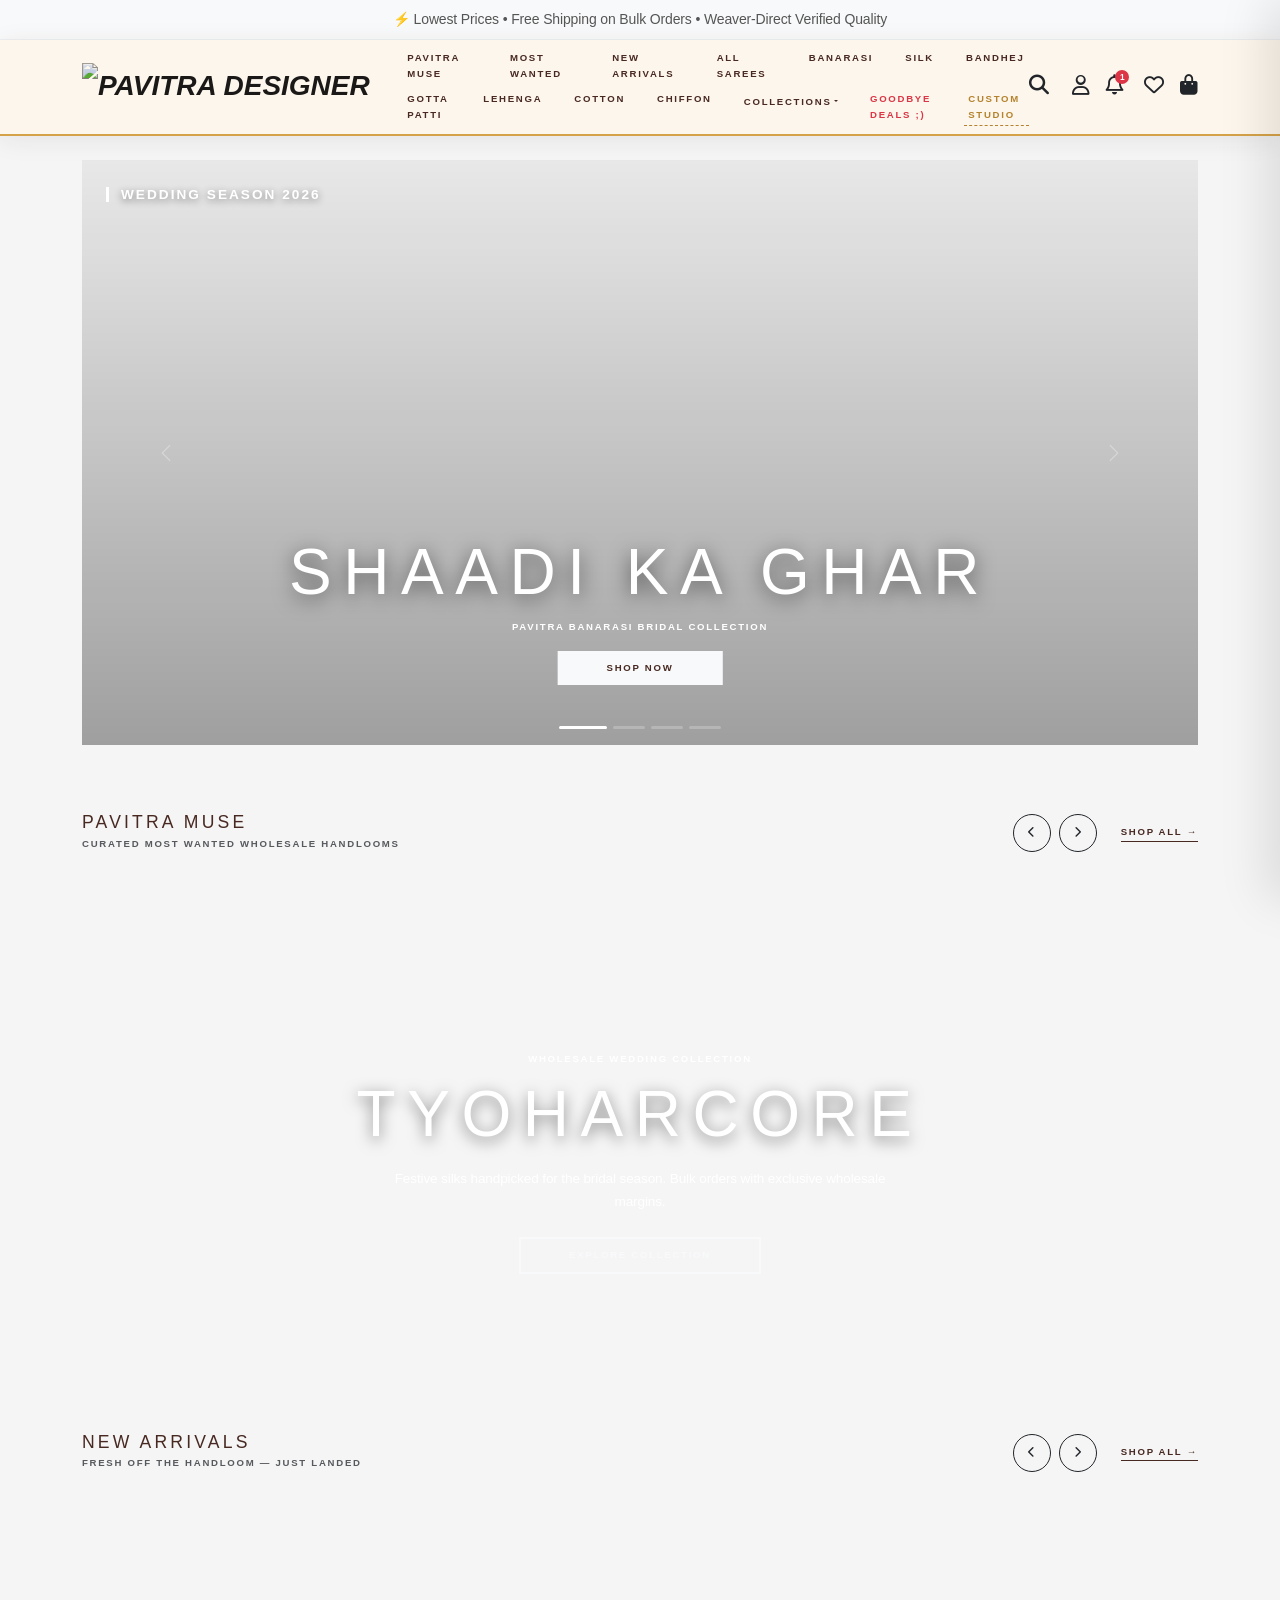
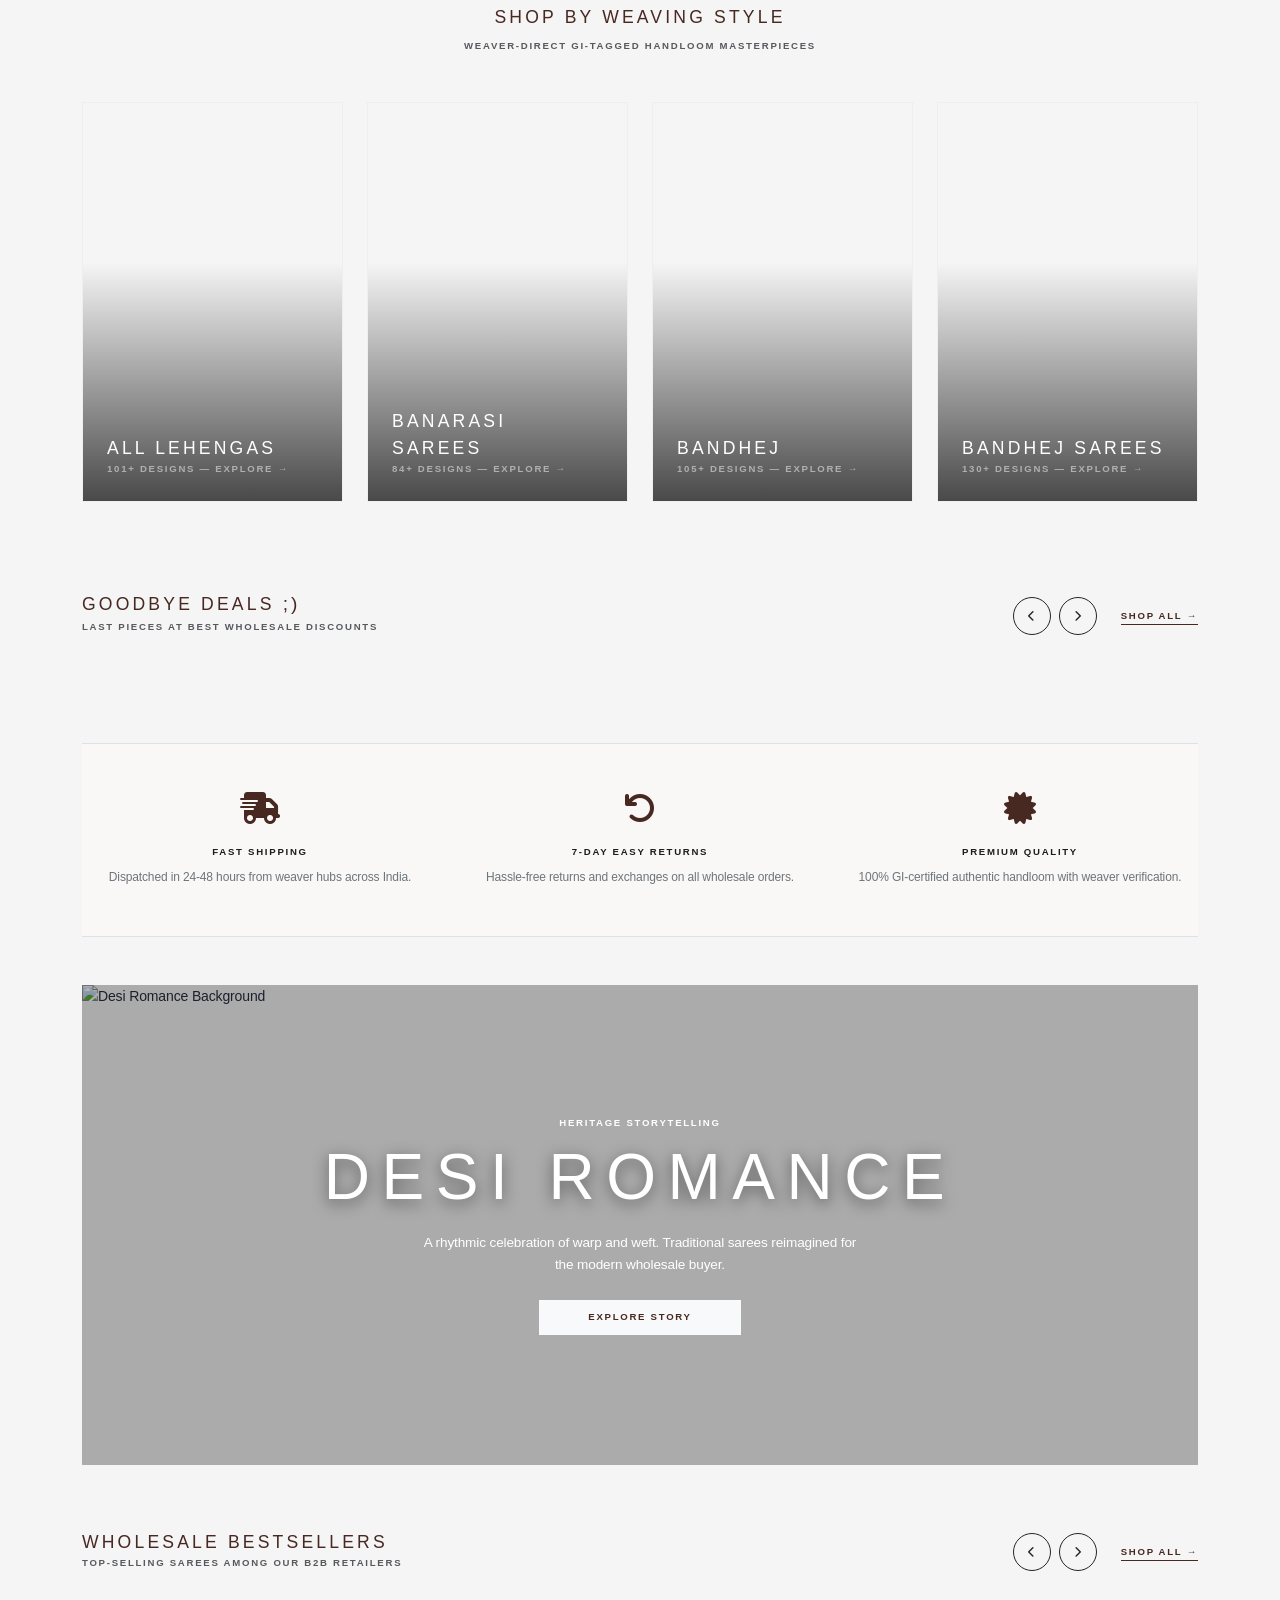
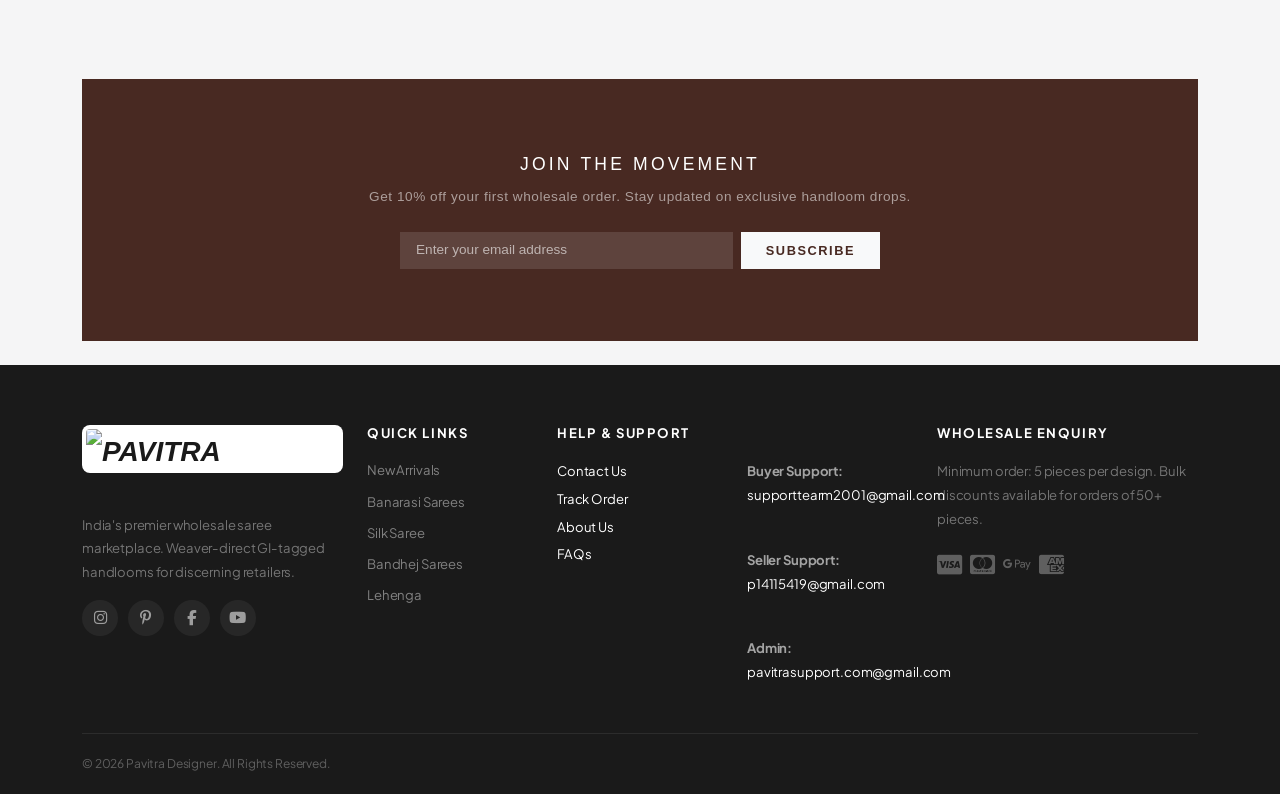
==== public/index.html @ 2178ed01 "Sync restored Railway storefront into public web root and APK" ====
﻿<!DOCTYPE html>
<html lang="en">
<head>
    <meta charset="UTF-8">
    <meta name="viewport" content="width=device-width, initial-scale=1.0">
    <meta name="csrf-token" content="e0e5282aa101f6cb3e08f47d769bd9d4eef743bc9e0d7e85fac5c0ce6544f88b">
    <meta name="description" content="Enterprise-grade B2B wholesale marketplace for sellers, retailers, and delivery partners.">
    <meta name="robots" content="index,follow">
    <meta name="theme-color" content="#6B1D1D">
    <link rel="canonical" href="http://pavitra-b2b-app-production.up.railway.app/">
    <meta property="og:title" content="Pavitra Designer Wholesale - Pavitra Style Shop">
    <meta property="og:description" content="Enterprise-grade B2B wholesale marketplace for sellers, retailers, and delivery partners.">
    <meta property="og:type" content="website">
    <meta property="og:site_name" content="Pavitra Designer">
    <meta property="og:url" content="http://pavitra-b2b-app-production.up.railway.app/">
    <title>Pavitra Designer Wholesale - Pavitra Style Shop</title>
    <link href="https://cdn.jsdelivr.net/npm/bootstrap@5.3.3/dist/css/bootstrap.min.css" rel="stylesheet">
    <link rel="stylesheet" href="https://cdnjs.cloudflare.com/ajax/libs/font-awesome/6.5.1/css/all.min.css">
    <link rel="preconnect" href="https://fonts.googleapis.com">
    <link rel="preconnect" href="https://fonts.gstatic.com" crossorigin>
    <link href="https://fonts.googleapis.com/css2?family=Inter:wght@300;400;500;600;700&family=Outfit:wght@400;500;600;700;800&family=Plus+Jakarta+Sans:wght@400;500;600;700;800&display=swap" rel="stylesheet">
    <link rel="stylesheet" href="assets/css/pavitra.css?v=1784531520">
    <link rel="stylesheet" href="assets/css/typography.css?v=1784531520">
    <script src="https://code.jquery.com/jquery-3.7.1.min.js"></script>
    <script src="https://checkout.razorpay.com/v1/checkout.js"></script>
    <script>
        window.__CSRF_TOKEN__ = "e0e5282aa101f6cb3e08f47d769bd9d4eef743bc9e0d7e85fac5c0ce6544f88b";
        $.ajaxSetup({
            headers: { 'X-CSRF-Token': window.__CSRF_TOKEN__ }
        });
    </script>
    <script>
        if (navigator.userAgent.indexOf('PavitraB2B-Android-APK') > -1) {
            document.documentElement.classList.add('android-apk');
        }
    </script>
    <script src="https://cdn.jsdelivr.net/npm/jsqr@1.4.0/dist/jsQR.min.js"></script>
</head>
<body>
    <div class="py-2 hide-on-mobile text-center" style="background-color: #F8F9FA; border-bottom: 1px solid #ECEFF1; color: #555;">
        ⚡ Lowest Prices • Free Shipping on Bulk Orders • Weaver-Direct Verified Quality
    </div>
    <header class="pavitra-mobile-header">
        <div class="mobile-header-top-row">
            <div class="d-flex align-items-center">
                <a class="text-dark me-3" data-bs-toggle="modal" href="#qrScannerModal" role="button" title="Scan Saree QR">
                    <i class="fa-solid fa-qrcode fs-5"></i>
                </a>
                                    <a href="/" class="pavitra-logo" style="margin-right: 10px; text-decoration: none;">
                        <img loading="lazy" src="assets/img/pavitra_logo.png" alt="Pavitra Designer Saree" style="height: 38px; width: auto; display: block;" class="pavitra-logo-img">
                    </a>
                            </div>
            <div class="mobile-header-icons d-flex align-items-center gap-3">
                <a href="javascript:void(0)" class="position-relative text-dark" title="Notifications" data-bs-toggle="modal" data-bs-target="#notificationsModal">
                    <i class="fa-regular fa-bell fs-5"></i>
                    <span class="badge bg-danger rounded-circle position-absolute p-0 style-badge" style="width: 14px; height: 14px; font-size: 0.52rem; top: -5px; right: -5px; line-height: 14px; text-align: center;">1</span>
                </a>
                <a href="/support" title="Support"><i class="fa-solid fa-headset"></i></a>
                <a href="javascript:void(0)" id="cart-trigger-btn-mobile" title="Cart">
                    <i class="fa-solid fa-bag-shopping"></i>
                    <span class="badge bg-danger rounded-circle position-absolute p-1" id="cart-count-badge-mobile" style="display: none; font-size: 0.52rem; top: -5px; right: -5px;">0</span>
                </a>
            </div>
        </div>
        <div class="pavitra-mobile-search">
            <form id="search-form-mobile" method="GET" action="/">
                <i class="fa fa-search pavitra-mobile-search-icon"></i>
                <input type="text" name="search" class="pavitra-mobile-search-input" placeholder="Search by Keyword or Product ID" value="">
                <div class="pavitra-mobile-search-right-icons">
                    <i class="fa-solid fa-microphone voice-search-btn" title="Voice Search" style="cursor:pointer;"></i>
                    <i class="fa-solid fa-camera camera-search-btn ms-2" title="Search by Image" style="cursor:pointer;"></i>
                </div>
            </form>
        </div>
    </header>
    <header class="pavitra-header py-2">
        <div class="container-xl d-flex align-items-center justify-content-between">
            <a href="/" class="pavitra-logo" style="text-decoration: none;">
                <img loading="lazy" src="assets/img/pavitra_logo.png" alt="Pavitra Designer Saree" style="height: 48px; width: auto; display: block;" class="pavitra-logo-img">
            </a>
            <div class="pavitra-desktop-menu d-flex flex-column align-items-center gap-1">
                <div class="menu-row-1 d-flex gap-4">
                    <a href="/?category=Designer+Sarees" class="pavitra-menu-link">Pavitra MUSE</a>
                    <a href="/?sort=price_high" class="pavitra-menu-link">MOST WANTED</a>
                    <a href="/?sort=newest" class="pavitra-menu-link">NEW ARRIVALS</a>
                    <a href="/?all_sarees=true" class="pavitra-menu-link">ALL SAREES</a>
                    <a href="/?category=Banarasi+Sarees" class="pavitra-menu-link">BANARASI</a>
                    <a href="/?category=Silk+Saree" class="pavitra-menu-link">SILK</a>
                    <a href="/?category=Bandhej+Sarees" class="pavitra-menu-link">BANDHEJ</a>
                </div>
                <div class="menu-row-2 d-flex gap-4">
                    <a href="/?category=Gotta+Patti+Sarees" class="pavitra-menu-link">GOTTA PATTI</a>
                    <a href="/?category=Lehenga" class="pavitra-menu-link">LEHENGA</a>
                    <a href="/?category=Cotton+Saree" class="pavitra-menu-link">COTTON</a>
                    <a href="/?category=Chiffon+Saree" class="pavitra-menu-link">CHIFFON</a>
                    <div class="dropdown d-inline-block collections-dropdown">
                        <a href="#" class="dropdown-toggle text-decoration-none text-dark pavitra-menu-link" data-bs-toggle="dropdown" aria-expanded="false">COLLECTIONS</a>
                        <ul class="dropdown-menu mt-2 rounded-0 border text-center" style="min-width: 220px; font-family: 'Plus Jakarta Sans', sans-serif; border-color: #eee !important; box-shadow: 0 10px 30px rgba(0,0,0,0.05);">
                                                            <li><a class="dropdown-item py-2 fw-semibold text-uppercase" href="/?category=All+Lehengas" style="font-size: 0.8rem; color: #482922; letter-spacing: 0.05em;">All Lehengas</a></li>
                                                                <li><a class="dropdown-item py-2 fw-semibold text-uppercase" href="/?category=Banarasi+Sarees" style="font-size: 0.8rem; color: #482922; letter-spacing: 0.05em;">Banarasi Sarees</a></li>
                                                                <li><a class="dropdown-item py-2 fw-semibold text-uppercase" href="/?category=Bandhej" style="font-size: 0.8rem; color: #482922; letter-spacing: 0.05em;">Bandhej</a></li>
                                                                <li><a class="dropdown-item py-2 fw-semibold text-uppercase" href="/?category=Bandhej+Sarees" style="font-size: 0.8rem; color: #482922; letter-spacing: 0.05em;">Bandhej Sarees</a></li>
                                                                <li><a class="dropdown-item py-2 fw-semibold text-uppercase" href="/?category=Bridal+Sarees" style="font-size: 0.8rem; color: #482922; letter-spacing: 0.05em;">Bridal Sarees</a></li>
                                                                <li><a class="dropdown-item py-2 fw-semibold text-uppercase" href="/?category=Chiffon" style="font-size: 0.8rem; color: #482922; letter-spacing: 0.05em;">Chiffon</a></li>
                                                        </ul>
                    </div>
                    <a href="/?sort=price_low" class="text-danger fw-bold pavitra-menu-link" style="color: #dc3545 !important;">GOODBYE DEALS ;)</a>
                    <a href="/customization" class="fw-bold pavitra-menu-link text-uppercase" style="color: var(--premium-gold-dark) !important; border-bottom: 1.5px dashed var(--premium-gold-dark);">Custom Studio</a>
                </div>
            </div>
            <div class="pavitra-nav-items gap-3 align-items-center">
                <a href="javascript:void(0)" class="text-dark me-2" onclick="$('#search-dropdown').toggle()"><i class="fa-solid fa-magnifying-glass fs-5"></i></a>
                                    <a href="/login" class="text-dark"><i class="fa-regular fa-user fs-5"></i></a>
                                <a href="javascript:void(0)" class="position-relative text-dark me-1" title="Notifications" data-bs-toggle="modal" data-bs-target="#notificationsModal">
                    <i class="fa-regular fa-bell fs-5"></i>
                    <span class="badge bg-danger rounded-circle position-absolute p-0" style="width: 14px; height: 14px; font-size: 0.52rem; top: -5px; right: -5px; line-height: 14px; text-align: center;">1</span>
                </a>
                <a href="/wishlist" class="text-dark" title="My Wishlist"><i class="fa-regular fa-heart fs-5"></i></a>
                <button class="bg-transparent border-0 p-0 text-dark position-relative" id="cart-trigger-btn">
                    <i class="fa-solid fa-bag-shopping fs-5"></i>
                    <span class="badge bg-danger rounded-circle position-absolute p-1" id="cart-count-badge" style="display: none; font-size: 0.52rem; top: -5px; right: -5px;">0</span>
                </button>
            </div>
        </div>
        <div class="container-xl py-2" id="search-dropdown" style="display: none; border-top: 1px solid #eee;">
            <form class="pavitra-search-form w-100 max-width-none position-relative" id="search-form" method="GET" action="/">
                <i class="fa fa-search pavitra-search-icon"></i>
                <input type="text" name="search" class="pavitra-search-input" placeholder="Search by Keyword or Product ID..." value="">
                <div class="pavitra-mobile-search-right-icons" style="position: absolute; right: 20px; top: 50%; transform: translateY(-50%); display: flex; align-items: center; gap: 12px; cursor: pointer; color: var(--premium-dark-muted); z-index: 10 !important; pointer-events: auto !important;">
                    <i class="fa-solid fa-microphone voice-search-btn" title="Voice Search"></i>
                    <i class="fa-solid fa-camera camera-search-btn" title="Search by Image"></i>
                </div>
            </form>
        </div>
    </header>
    <main>
        <div class="container-xl py-2 py-md-4">
    <div class="pavitra-category-scroll d-flex d-md-none px-3 mb-2">
        <a href="/" class="category-circle-item active">
                            <div class="category-circle-img d-flex align-items-center justify-content-center text-white fw-bold" style="font-size: 1rem; border: none; background-color: var(--pavitra-pink) !important;">All</div>
                        <div class="category-circle-title">All Sarees</div>
        </a>
                <a href="/?category=All+Lehengas" class="category-circle-item ">
            <img src="uploads/products/Banner2.png" class="category-circle-img" alt="All Lehengas" style="width: 60px; height: 60px; border-radius: 50%; object-fit: cover; border: 1px solid #ECEFF1; display: block; margin: 0 auto;">
            <div class="category-circle-title mt-1" style="font-size: 0.75rem; text-align: center; color: #333; font-weight: 600;">All</div>
        </a>
                <a href="/?category=Banarasi+Sarees" class="category-circle-item ">
            <img src="uploads/products/Banner1.png" class="category-circle-img" alt="Banarasi Sarees" style="width: 60px; height: 60px; border-radius: 50%; object-fit: cover; border: 1px solid #ECEFF1; display: block; margin: 0 auto;">
            <div class="category-circle-title mt-1" style="font-size: 0.75rem; text-align: center; color: #333; font-weight: 600;">Banarasi</div>
        </a>
                <a href="/?category=Bandhej" class="category-circle-item ">
            <img src="uploads/products/Banner3.png" class="category-circle-img" alt="Bandhej" style="width: 60px; height: 60px; border-radius: 50%; object-fit: cover; border: 1px solid #ECEFF1; display: block; margin: 0 auto;">
            <div class="category-circle-title mt-1" style="font-size: 0.75rem; text-align: center; color: #333; font-weight: 600;">Bandhej</div>
        </a>
                <a href="/?category=Bandhej+Sarees" class="category-circle-item ">
            <img src="uploads/products/Banner11.png" class="category-circle-img" alt="Bandhej Sarees" style="width: 60px; height: 60px; border-radius: 50%; object-fit: cover; border: 1px solid #ECEFF1; display: block; margin: 0 auto;">
            <div class="category-circle-title mt-1" style="font-size: 0.75rem; text-align: center; color: #333; font-weight: 600;">Bandhej</div>
        </a>
                <a href="/?category=Bridal+Sarees" class="category-circle-item ">
            <img src="/kanjeevaram_1782883481838.png" class="category-circle-img" alt="Bridal Sarees" style="width: 60px; height: 60px; border-radius: 50%; object-fit: cover; border: 1px solid #ECEFF1; display: block; margin: 0 auto;">
            <div class="category-circle-title mt-1" style="font-size: 0.75rem; text-align: center; color: #333; font-weight: 600;">Bridal</div>
        </a>
                <a href="/?category=Chiffon" class="category-circle-item ">
            <img src="/banarasi_1782883519429.png" class="category-circle-img" alt="Chiffon" style="width: 60px; height: 60px; border-radius: 50%; object-fit: cover; border: 1px solid #ECEFF1; display: block; margin: 0 auto;">
            <div class="category-circle-title mt-1" style="font-size: 0.75rem; text-align: center; color: #333; font-weight: 600;">Chiffon</div>
        </a>
                <a href="/?category=Chiffon+Sarees" class="category-circle-item ">
            <img src="/patola_1782883499288.png" class="category-circle-img" alt="Chiffon Sarees" style="width: 60px; height: 60px; border-radius: 50%; object-fit: cover; border: 1px solid #ECEFF1; display: block; margin: 0 auto;">
            <div class="category-circle-title mt-1" style="font-size: 0.75rem; text-align: center; color: #333; font-weight: 600;">Chiffon</div>
        </a>
                <a href="/?category=Chunri" class="category-circle-item ">
            <img src="/tissue_1782883588057.png" class="category-circle-img" alt="Chunri" style="width: 60px; height: 60px; border-radius: 50%; object-fit: cover; border: 1px solid #ECEFF1; display: block; margin: 0 auto;">
            <div class="category-circle-title mt-1" style="font-size: 0.75rem; text-align: center; color: #333; font-weight: 600;">Chunri</div>
        </a>
            </div>
        <div id="heroCarousel" class="carousel slide carousel-fade mb-0" data-bs-ride="carousel" data-bs-interval="5000">
        <div class="carousel-indicators">
            <button type="button" data-bs-target="#heroCarousel" data-bs-slide-to="0" class="active"></button>
            <button type="button" data-bs-target="#heroCarousel" data-bs-slide-to="1"></button>
            <button type="button" data-bs-target="#heroCarousel" data-bs-slide-to="2"></button>
            <button type="button" data-bs-target="#heroCarousel" data-bs-slide-to="3"></button>
        </div>
        <div class="carousel-inner">
            <div class="carousel-item active">
                <div class="w-100 position-relative" style="background-image: linear-gradient(rgba(0,0,0,0.05), rgba(0,0,0,0.35)), url('/saree-banner1.png'); height: 65vh; min-height: 420px; max-height: 650px; background-size: cover; background-position: center;">
                    <div class="position-absolute start-0 top-0 p-4 text-white text-uppercase d-none d-md-block" style="font-size: 0.85rem; font-weight: 700; letter-spacing: 0.15em; text-shadow: 0 2px 8px rgba(0,0,0,0.5);">
                        <span style="border-left: 3px solid #FFF; padding-left: 12px;">Wedding Season 2026</span>
                    </div>
                    <div class="position-absolute start-50 translate-middle-x text-center text-white" style="bottom: 60px; width: 90%;">
                        <h1 class="mb-2 pavitra-hero-title" style="text-shadow: 0 4px 20px rgba(0,0,0,0.6); color: #FFF !important;">Shaadi Ka Ghar</h1>
                        <p class="mb-3 pavitra-hero-subtitle" style="color: rgba(255,255,255,0.7);">Pavitra Banarasi Bridal Collection</p>
                        <a href="/?category=Banarasi+Sarees" class="btn btn-light rounded-0 px-5 py-2 text-uppercase fw-bold pavitra-hero-cta" style="color: #482922;">Shop Now</a>
                    </div>
                </div>
            </div>
            <div class="carousel-item">
                <div class="w-100 position-relative" style="background-image: linear-gradient(rgba(0,0,0,0.05), rgba(0,0,0,0.35)), url('/saree-banner3.png'); height: 65vh; min-height: 420px; max-height: 650px; background-size: cover; background-position: center;">
                    <div class="position-absolute start-0 top-0 p-4 text-white text-uppercase d-none d-md-block" style="font-size: 0.85rem; font-weight: 700; letter-spacing: 0.15em; text-shadow: 0 2px 8px rgba(0,0,0,0.5);">
                        <span style="border-left: 3px solid #FFF; padding-left: 12px;">Handloomed Zari Heritage</span>
                    </div>
                    <div class="position-absolute start-50 translate-middle-x text-center text-white" style="bottom: 60px; width: 90%;">
                        <h1 class="mb-2 pavitra-hero-title" style="text-shadow: 0 4px 20px rgba(0,0,0,0.6); color: #FFF !important;">Royal Silk</h1>
                        <p class="mb-3 pavitra-hero-subtitle" style="color: rgba(255,255,255,0.7);">Wholesale Silk Weaves</p>
                        <a href="/?category=Silk+Sarees" class="btn btn-light rounded-0 px-5 py-2 text-uppercase fw-bold pavitra-hero-cta" style="color: #482922;">Shop Now</a>
                    </div>
                </div>
            </div>
            <div class="carousel-item">
                <div class="w-100 position-relative" style="background-image: linear-gradient(rgba(0,0,0,0.05), rgba(0,0,0,0.35)), url('/saree-banner2.png'); height: 65vh; min-height: 420px; max-height: 650px; background-size: cover; background-position: center;">
                    <div class="position-absolute start-0 top-0 p-4 text-white text-uppercase d-none d-md-block" style="font-size: 0.85rem; font-weight: 700; letter-spacing: 0.15em; text-shadow: 0 2px 8px rgba(0,0,0,0.5);">
                        <span style="border-left: 3px solid #FFF; padding-left: 12px;">Double Ikat Masterpiece</span>
                    </div>
                    <div class="position-absolute start-50 translate-middle-x text-center text-white" style="bottom: 60px; width: 90%;">
                        <h1 class="mb-2 pavitra-hero-title" style="text-shadow: 0 4px 20px rgba(0,0,0,0.6); color: #FFF !important;">Bandhej & Leheriya</h1>
                        <p class="mb-3 pavitra-hero-subtitle" style="color: rgba(255,255,255,0.7);">Traditional Handloom Craft</p>
                        <a href="/?category=Bandhej+Sarees" class="btn btn-light rounded-0 px-5 py-2 text-uppercase fw-bold pavitra-hero-cta" style="color: #482922;">Shop Now</a>
                    </div>
                </div>
            </div>
            <div class="carousel-item">
                <div class="w-100 position-relative" style="background-image: linear-gradient(rgba(0,0,0,0.05), rgba(0,0,0,0.35)), url('/saree-banner4.png'); height: 65vh; min-height: 420px; max-height: 650px; background-size: cover; background-position: center;">
                    <div class="position-absolute start-0 top-0 p-4 text-white text-uppercase d-none d-md-block" style="font-size: 0.85rem; font-weight: 700; letter-spacing: 0.15em; text-shadow: 0 2px 8px rgba(0,0,0,0.5);">
                        <span style="border-left: 3px solid #FFF; padding-left: 12px;">Sheer Elegance</span>
                    </div>
                    <div class="position-absolute start-50 translate-middle-x text-center text-white" style="bottom: 60px; width: 90%;">
                        <h1 class="mb-2 pavitra-hero-title" style="text-shadow: 0 4px 20px rgba(0,0,0,0.6); color: #FFF !important;">Organza & Tissue</h1>
                        <p class="mb-3 pavitra-hero-subtitle" style="color: rgba(255,255,255,0.7);">Lightweight Premium Drapes</p>
                        <a href="/?category=Organza+Sarees" class="btn btn-light rounded-0 px-5 py-2 text-uppercase fw-bold pavitra-hero-cta" style="color: #482922;">Shop Now</a>
                    </div>
                </div>
            </div>
        </div>
        <button class="carousel-control-prev" type="button" data-bs-target="#heroCarousel" data-bs-slide="prev">
            <span class="carousel-control-prev-icon" aria-hidden="true"></span>
        </button>
        <button class="carousel-control-next" type="button" data-bs-target="#heroCarousel" data-bs-slide="next">
            <span class="carousel-control-next-icon" aria-hidden="true"></span>
        </button>
    </div>
    <div class="carousel-section-wrapper position-relative my-5 py-3" style="font-family: 'Nunito', sans-serif;">
        <div class="d-flex justify-content-between align-items-end mb-4">
            <div>
                <h2 class="text-uppercase fw-normal mb-0 pavitra-section-title">Pavitra Muse</h2>
                <p class="text-muted text-uppercase mb-0 pavitra-section-subtitle">Curated Most Wanted Wholesale Handlooms</p>
            </div>
            <div class="d-flex align-items-center gap-2">
                <div class="d-none d-md-flex gap-2">
                    <button class="btn btn-outline-dark rounded-circle pavitra-carousel-prev" style="width: 38px; height: 38px; padding: 0; display: inline-flex; align-items: center; justify-content: center; border-width: 1.5px;"><i class="fa fa-chevron-left" style="font-size: 0.7rem;"></i></button>
                    <button class="btn btn-outline-dark rounded-circle pavitra-carousel-next" style="width: 38px; height: 38px; padding: 0; display: inline-flex; align-items: center; justify-content: center; border-width: 1.5px;"><i class="fa fa-chevron-right" style="font-size: 0.7rem;"></i></button>
                </div>
                <a href="/?sort=price_high" class="text-decoration-none text-uppercase fw-bold ms-3 pavitra-section-link" style="color: #482922; border-bottom: 1px solid #482922;">Shop All →</a>
            </div>
        </div>
        <div class="pavitra-carousel-container">
                    </div>
    </div>
    <div class="w-100 my-5 pavitra-parallax-container" style="height: 45vh; min-height: 320px; max-height: 480px;">
        <div class="pavitra-parallax-bg" style="background-image: linear-gradient(rgba(0,0,0,0.35), rgba(0,0,0,0.45)), url('/shaadi-banner.png');"></div>
        <div class="w-100 h-100 d-flex flex-column align-items-center justify-content-center text-center text-white p-4" style="position: relative; z-index: 2;">
            <p class="text-uppercase mb-2 pavitra-hero-subtitle" style="color: rgba(255,255,255,0.6);">Wholesale Wedding Collection</p>
            <h2 class="text-uppercase mb-3 pavitra-hero-title" style="text-shadow: 0 4px 15px rgba(0,0,0,0.5); color: #FFF !important;">Tyoharcore</h2>
            <p class="mb-4" style="font-size: 0.85rem; color: rgba(255,255,255,0.7); max-width: 500px;">Festive silks handpicked for the bridal season. Bulk orders with exclusive wholesale margins.</p>
            <a href="/?category=Bridal+Sarees" class="btn btn-outline-light rounded-0 px-5 py-2 text-uppercase fw-bold pavitra-hero-cta" style="border-width: 2px;">Explore Collection</a>
        </div>
    </div>
    <div class="carousel-section-wrapper position-relative my-5 py-3" style="font-family: 'Nunito', sans-serif;">
        <div class="d-flex justify-content-between align-items-end mb-4">
            <div>
                <h2 class="text-uppercase fw-normal mb-0 pavitra-section-title">New Arrivals</h2>
                <p class="text-muted text-uppercase mb-0 pavitra-section-subtitle">Fresh Off the Handloom — Just Landed</p>
            </div>
            <div class="d-flex align-items-center gap-2">
                <div class="d-none d-md-flex gap-2">
                    <button class="btn btn-outline-dark rounded-circle pavitra-carousel-prev" style="width: 38px; height: 38px; padding: 0; display: inline-flex; align-items: center; justify-content: center; border-width: 1.5px;"><i class="fa fa-chevron-left" style="font-size: 0.7rem;"></i></button>
                    <button class="btn btn-outline-dark rounded-circle pavitra-carousel-next" style="width: 38px; height: 38px; padding: 0; display: inline-flex; align-items: center; justify-content: center; border-width: 1.5px;"><i class="fa fa-chevron-right" style="font-size: 0.7rem;"></i></button>
                </div>
                <a href="/?all_sarees=true" class="text-decoration-none text-uppercase fw-bold ms-3 pavitra-section-link" style="color: #482922; border-bottom: 1px solid #482922;">Shop All →</a>
            </div>
        </div>
        <div class="pavitra-carousel-container">
                    </div>
    </div>
    <div class="my-5 py-4" id="home-categories-grid">
        <div class="text-center mb-5">
            <h2 class="text-uppercase fw-normal pavitra-section-title">Shop by Weaving Style</h2>
            <p class="text-muted text-uppercase mb-0 pavitra-section-subtitle">Weaver-Direct GI-Tagged Handloom Masterpieces</p>
        </div>
        <div class="row g-3 g-md-4 justify-content-center">
                        <div class="col-6 col-md-3">
                <a href="/?category=All+Lehengas" class="pavitra-cat-block position-relative d-block overflow-hidden" style="height: 400px; text-decoration: none;">
                    <div class="pavitra-cat-img w-100 h-100" style="background-image: url('/kanjeevaram.png'); background-size: cover; background-position: center; transition: transform 0.6s cubic-bezier(0.16, 1, 0.3, 1);"></div>
                    <div class="pavitra-cat-overlay position-absolute d-flex flex-column justify-content-end p-4 text-white" style="background: linear-gradient(transparent 40%, rgba(0,0,0,0.7)); top: 0; left: 0; right: 0; bottom: 0;">
                        <h4 class="fw-bold text-uppercase mb-0 pavitra-section-title" style="color: #FFF !important;">All Lehengas</h4>
                        <span class="text-white-50 text-uppercase pavitra-section-subtitle" style="color: rgba(255,255,255,0.5) !important;">101+ designs — Explore →</span>
                    </div>
                </a>
            </div>
                        <div class="col-6 col-md-3">
                <a href="/?category=Banarasi+Sarees" class="pavitra-cat-block position-relative d-block overflow-hidden" style="height: 400px; text-decoration: none;">
                    <div class="pavitra-cat-img w-100 h-100" style="background-image: url('/banarasi.png'); background-size: cover; background-position: center; transition: transform 0.6s cubic-bezier(0.16, 1, 0.3, 1);"></div>
                    <div class="pavitra-cat-overlay position-absolute d-flex flex-column justify-content-end p-4 text-white" style="background: linear-gradient(transparent 40%, rgba(0,0,0,0.7)); top: 0; left: 0; right: 0; bottom: 0;">
                        <h4 class="fw-bold text-uppercase mb-0 pavitra-section-title" style="color: #FFF !important;">Banarasi Sarees</h4>
                        <span class="text-white-50 text-uppercase pavitra-section-subtitle" style="color: rgba(255,255,255,0.5) !important;">84+ designs — Explore →</span>
                    </div>
                </a>
            </div>
                        <div class="col-6 col-md-3">
                <a href="/?category=Bandhej" class="pavitra-cat-block position-relative d-block overflow-hidden" style="height: 400px; text-decoration: none;">
                    <div class="pavitra-cat-img w-100 h-100" style="background-image: url('/patola.png'); background-size: cover; background-position: center; transition: transform 0.6s cubic-bezier(0.16, 1, 0.3, 1);"></div>
                    <div class="pavitra-cat-overlay position-absolute d-flex flex-column justify-content-end p-4 text-white" style="background: linear-gradient(transparent 40%, rgba(0,0,0,0.7)); top: 0; left: 0; right: 0; bottom: 0;">
                        <h4 class="fw-bold text-uppercase mb-0 pavitra-section-title" style="color: #FFF !important;">Bandhej</h4>
                        <span class="text-white-50 text-uppercase pavitra-section-subtitle" style="color: rgba(255,255,255,0.5) !important;">105+ designs — Explore →</span>
                    </div>
                </a>
            </div>
                        <div class="col-6 col-md-3">
                <a href="/?category=Bandhej+Sarees" class="pavitra-cat-block position-relative d-block overflow-hidden" style="height: 400px; text-decoration: none;">
                    <div class="pavitra-cat-img w-100 h-100" style="background-image: url('/tissue.png'); background-size: cover; background-position: center; transition: transform 0.6s cubic-bezier(0.16, 1, 0.3, 1);"></div>
                    <div class="pavitra-cat-overlay position-absolute d-flex flex-column justify-content-end p-4 text-white" style="background: linear-gradient(transparent 40%, rgba(0,0,0,0.7)); top: 0; left: 0; right: 0; bottom: 0;">
                        <h4 class="fw-bold text-uppercase mb-0 pavitra-section-title" style="color: #FFF !important;">Bandhej Sarees</h4>
                        <span class="text-white-50 text-uppercase pavitra-section-subtitle" style="color: rgba(255,255,255,0.5) !important;">130+ designs — Explore →</span>
                    </div>
                </a>
            </div>
                    </div>
    </div>
    <div class="carousel-section-wrapper position-relative my-5 py-3" style="font-family: 'Nunito', sans-serif;">
        <div class="d-flex justify-content-between align-items-end mb-4">
            <div>
                <h2 class="text-uppercase fw-normal mb-0 pavitra-section-title">Goodbye Deals <span style="font-size: 1.2rem;">;)</span></h2>
                <p class="text-muted text-uppercase mb-0 pavitra-section-subtitle">Last Pieces at Best Wholesale Discounts</p>
            </div>
            <div class="d-flex align-items-center gap-2">
                <div class="d-none d-md-flex gap-2">
                    <button class="btn btn-outline-dark rounded-circle pavitra-carousel-prev" style="width: 38px; height: 38px; padding: 0; display: inline-flex; align-items: center; justify-content: center; border-width: 1.5px;"><i class="fa fa-chevron-left" style="font-size: 0.7rem;"></i></button>
                    <button class="btn btn-outline-dark rounded-circle pavitra-carousel-next" style="width: 38px; height: 38px; padding: 0; display: inline-flex; align-items: center; justify-content: center; border-width: 1.5px;"><i class="fa fa-chevron-right" style="font-size: 0.7rem;"></i></button>
                </div>
                <a href="/?sort=price_low" class="text-decoration-none text-uppercase fw-bold ms-3 pavitra-section-link" style="color: #482922; border-bottom: 1px solid #482922;">Shop All →</a>
            </div>
        </div>
        <div class="pavitra-carousel-container">
                    </div>
    </div>
    <div class="my-5 py-5 border-top border-bottom" style="background-color: #FAF8F6; font-family: 'Nunito', sans-serif;">
        <div class="row g-4 text-center">
            <div class="col-4">
                <div class="mb-3"><i class="fa-solid fa-truck-fast" style="font-size: 2rem; color: #482922;"></i></div>
                <h6 class="fw-bold text-uppercase pavitra-section-subtitle" style="color: #1c1c1c;">Fast Shipping</h6>
                <p class="text-secondary mb-0 px-2" style="font-size: 0.75rem;">Dispatched in 24-48 hours from weaver hubs across India.</p>
            </div>
            <div class="col-4">
                <div class="mb-3"><i class="fa-solid fa-arrow-rotate-left" style="font-size: 2rem; color: #482922;"></i></div>
                <h6 class="fw-bold text-uppercase pavitra-section-subtitle" style="color: #1c1c1c;">7-Day Easy Returns</h6>
                <p class="text-secondary mb-0 px-2" style="font-size: 0.75rem;">Hassle-free returns and exchanges on all wholesale orders.</p>
            </div>
            <div class="col-4">
                <div class="mb-3"><i class="fa-solid fa-certificate" style="font-size: 2rem; color: #482922;"></i></div>
                <h6 class="fw-bold text-uppercase pavitra-section-subtitle" style="color: #1c1c1c;">Premium Quality</h6>
                <p class="text-secondary mb-0 px-2" style="font-size: 0.75rem;">100% GI-certified authentic handloom with weaver verification.</p>
            </div>
        </div>
    </div>
    <div class="my-5">
        <section class="pavitra-video-banner position-relative overflow-hidden w-100" style="min-height: 450px;">
            <img src="/uploads/products/desi-romance-bg.jpg" class="position-absolute top-0 start-0 w-100 h-100" style="object-fit: cover;" alt="Desi Romance Background">
            <div class="pavitra-video-overlay" style="background: rgba(0,0,0,0.3); position: absolute; inset: 0;"></div>
            <div class="pavitra-video-content position-absolute d-flex flex-column justify-content-center align-items-center text-center text-white p-4" style="inset: 0; z-index: 2;">
                <p class="text-uppercase mb-2 pavitra-hero-subtitle" style="color: rgba(255,255,255,0.6);">Heritage Storytelling</p>
                <h2 class="text-uppercase mb-3 pavitra-hero-title" style="text-shadow: 0 4px 15px rgba(0,0,0,0.5); color: #FFF !important;">Desi Romance</h2>
                <p class="mb-4 pavitra-video-copy">A rhythmic celebration of warp and weft. Traditional sarees reimagined for the modern wholesale buyer.</p>
                <a href="/?category=Organza+Sarees" class="btn btn-light rounded-0 px-5 py-2 text-uppercase fw-bold pavitra-hero-cta" style="color: #482922;">Explore Story</a>
            </div>
        </section>
    </div>
    <div class="carousel-section-wrapper position-relative my-5 py-3" style="font-family: 'Nunito', sans-serif;">
        <div class="d-flex justify-content-between align-items-end mb-4">
            <div>
                <h2 class="text-uppercase fw-normal mb-0 pavitra-section-title">Wholesale Bestsellers</h2>
                <p class="text-muted text-uppercase mb-0 pavitra-section-subtitle">Top-Selling Sarees Among Our B2B Retailers</p>
            </div>
            <div class="d-flex align-items-center gap-2">
                <div class="d-none d-md-flex gap-2">
                    <button class="btn btn-outline-dark rounded-circle pavitra-carousel-prev" style="width: 38px; height: 38px; padding: 0; display: inline-flex; align-items: center; justify-content: center; border-width: 1.5px;"><i class="fa fa-chevron-left" style="font-size: 0.7rem;"></i></button>
                    <button class="btn btn-outline-dark rounded-circle pavitra-carousel-next" style="width: 38px; height: 38px; padding: 0; display: inline-flex; align-items: center; justify-content: center; border-width: 1.5px;"><i class="fa fa-chevron-right" style="font-size: 0.7rem;"></i></button>
                </div>
                <a href="/?all_sarees=true" class="text-decoration-none text-uppercase fw-bold ms-3 pavitra-section-link" style="color: #482922; border-bottom: 1px solid #482922;">Shop All →</a>
            </div>
        </div>
        <div class="pavitra-carousel-container">
                    </div>
    </div>
    <div class="w-100 py-5 mt-5" style="background-color: #482922; font-family: 'Nunito', sans-serif;">
        <div class="container text-center py-4">
            <h3 class="text-uppercase fw-bold mb-2 pavitra-section-title" style="color: #FFF !important;">Join the Movement</h3>
            <p class="mb-4" style="font-size: 0.85rem; letter-spacing: 0.04em; color: rgba(255,255,255,0.55);">Get 10% off your first wholesale order. Stay updated on exclusive handloom drops.</p>
            <form class="d-flex justify-content-center gap-2 mx-auto" style="max-width: 480px;" onsubmit="event.preventDefault(); showToast('Subscribed successfully! 🎉'); $(this).find('input').val('');">
                <input type="email" class="form-control rounded-0 border-0 py-2 px-3 pavitra-newsletter-input" placeholder="Enter your email address" required style="font-size: 0.85rem; background: rgba(255,255,255,0.12); color: #FFF !important;">
                <button type="submit" class="btn btn-light rounded-0 px-4 text-uppercase fw-bold" style="font-size: 0.8rem; letter-spacing: 0.12em; color: #482922; white-space: nowrap;">Subscribe</button>
            </form>
        </div>
    </div>
    </div>
<script>
$(document).ready(function() {
    $('.pavitra-carousel-prev').on('click', function() {
        const c = $(this).closest('.carousel-section-wrapper').find('.pavitra-carousel-container');
        c.animate({ scrollLeft: c.scrollLeft() - 320 }, 300);
    });
    $('.pavitra-carousel-next').on('click', function() {
        const c = $(this).closest('.carousel-section-wrapper').find('.pavitra-carousel-container');
        c.animate({ scrollLeft: c.scrollLeft() + 320 }, 300);
    });
    $('#sort-selector').on('change', function() {
        const val = $(this).val();
        const u = new URLSearchParams(window.location.search);
        val ? u.set('sort', val) : u.delete('sort');
        window.location.search = u.toString();
    });
    $(document).on('click', '.product-card-trigger', function(e) {
        if ($(e.target).closest('.wishlist-heart-btn, .pavitra-quick-add-btn').length > 0) return;
        const productId = $(this).attr('data-id');
        if (productId) {
            window.location.href = '/product/' + productId;
        }
    });
    $(document).on('click', '.pavitra-quick-add-btn', function(e) {
        e.stopPropagation();
        const btn = $(this);
        const variantId = btn.attr('data-variant-id');
        btn.prop('disabled', true).html('<i class="fa fa-spinner fa-spin"></i>');
        $.ajax({
            url: '/cart/add',
            method: 'POST',
            contentType: 'application/json',
            data: JSON.stringify({ variant_id: variantId, quantity: 1 }),
            dataType: 'json',
            success: function() {
                btn.prop('disabled', false).html('+ Quick Add');
                showToast('Product added to bag successfully! 🛍️');
                if (typeof window.updateCartCount === 'function') {
                    window.updateCartCount();
                } else {
                    location.reload();
                }
            },
            error: function(xhr) {
                btn.prop('disabled', false).html('+ Quick Add');
                window.showToast(xhr.responseJSON ? xhr.responseJSON.error : 'Failed to add to bag');
            }
        });
    });
    $('#refinement-filters-btn').on('click', function() { $('#filtersModal').modal('show'); });
    const u = new URLSearchParams(window.location.search);
    if (u.has('category') || u.has('sort') || u.has('search') || u.has('min_price') || u.has('all_sarees')) {
        setTimeout(function() {
            const t = $('#product-feed-section');
            if (t.length) { $('html, body').animate({ scrollTop: t.offset().top - 120 }, 600); }
        }, 200);
    }
    if ('IntersectionObserver' in window) {
        const sectionObserver = new IntersectionObserver((entries) => {
            entries.forEach(entry => {
                if (entry.isIntersecting) {
                    entry.target.classList.add('in-view');
                    sectionObserver.unobserve(entry.target);
                }
            });
        }, { threshold: 0.1, rootMargin: '0px 0px -50px 0px' });
        document.querySelectorAll('.carousel-section-wrapper, #home-categories-grid, .pavitra-footer').forEach(el => {
            el.classList.add('pavitra-anim-section');
            sectionObserver.observe(el);
        });
        const cardObserver = new IntersectionObserver((entries) => {
            entries.forEach(entry => {
                if (entry.isIntersecting) {
                    $(entry.target).addClass('visible');
                    cardObserver.unobserve(entry.target);
                }
            });
        }, { threshold: 0.05 });
        document.querySelectorAll('.pavitra-product-card.minimal').forEach(el => cardObserver.observe(el));
        const tileObserver = new IntersectionObserver((entries) => {
            entries.forEach((entry, i) => {
                if (entry.isIntersecting) {
                    setTimeout(() => {
                        entry.target.style.opacity = '1';
                        entry.target.style.transform = 'translateY(0)';
                    }, i * 120);
                    tileObserver.unobserve(entry.target);
                }
            });
        }, { threshold: 0.15 });
        document.querySelectorAll('.pavitra-cat-block').forEach(el => {
            el.style.opacity = '0';
            el.style.transform = 'translateY(30px)';
            el.style.transition = 'opacity 0.7s cubic-bezier(0.16, 1, 0.3, 1), transform 0.7s cubic-bezier(0.16, 1, 0.3, 1)';
            tileObserver.observe(el);
        });
    }
    const heroCarousel = document.getElementById('heroCarousel');
    if (heroCarousel) {
        heroCarousel.addEventListener('mouseenter', () => {
            bootstrap.Carousel.getInstance(heroCarousel)?.pause();
        });
        heroCarousel.addEventListener('mouseleave', () => {
            bootstrap.Carousel.getInstance(heroCarousel)?.cycle();
        });
    }
    document.querySelectorAll('.pavitra-carousel-container').forEach(container => {
        let isDown = false, startX, scrollLeft;
        container.addEventListener('mousedown', (e) => {
            isDown = true; container.style.cursor = 'grabbing';
            startX = e.pageX - container.offsetLeft;
            scrollLeft = container.scrollLeft;
        });
        container.addEventListener('mouseleave', () => { isDown = false; container.style.cursor = 'grab'; });
        container.addEventListener('mouseup', () => { isDown = false; container.style.cursor = 'grab'; });
        container.addEventListener('mousemove', (e) => {
            if (!isDown) return;
            e.preventDefault();
            const x = e.pageX - container.offsetLeft;
            container.scrollLeft = scrollLeft - (x - startX) * 1.5;
        });
    });
});
</script>
<div class="modal fade" id="filtersModal" tabindex="-1" aria-hidden="true">
    <div class="modal-dialog modal-dialog-centered modal-dialog-scrollable" style="max-width: 550px;">
        <div class="modal-content border-0 shadow-lg" style="border-radius: 16px; background-color: #FFFDF8;">
            <div class="modal-header border-0 pb-2" style="background-color: var(--premium-light-bg); border-top-left-radius: 16px; border-top-right-radius: 16px; padding: 1.25rem;">
                <h5 class="modal-title fw-bold" style="font-family: var(--font-headings); color: var(--pavitra-pink);"><i class="fa-solid fa-sliders me-2" style="color: var(--premium-gold);"></i>Refine Sarees</h5>
                <button type="button" class="btn-close" data-bs-dismiss="modal"></button>
            </div>
            <div class="modal-body p-0">
                <form method="GET" action="/" id="saree-filters-form">
                                        <div class="filter-split-container">
                        <div class="filter-sidebar-menu">
                            <button type="button" class="filter-tab-btn active" data-target="pane-fabric">Fabric</button>
                            <button type="button" class="filter-tab-btn" data-target="pane-color">Color</button>
                            <button type="button" class="filter-tab-btn" data-target="pane-occasion">Occasion</button>
                            <button type="button" class="filter-tab-btn" data-target="pane-price">Price</button>
                            <button type="button" class="filter-tab-btn" data-target="pane-pattern">Pattern</button>
                            <button type="button" class="filter-tab-btn" data-target="pane-style">Weaving</button>
                            <button type="button" class="filter-tab-btn" data-target="pane-blouse">Blouse</button>
                            <button type="button" class="filter-tab-btn" data-target="pane-dimensions">Size</button>
                            <button type="button" class="filter-tab-btn" data-target="pane-ratings">Ratings</button>
                            <button type="button" class="filter-tab-btn" data-target="pane-brand">Brand</button>
                            <button type="button" class="filter-tab-btn" data-target="pane-care">Care</button>
                            <button type="button" class="filter-tab-btn" data-target="pane-delivery">Delivery</button>
                            <button type="button" class="filter-tab-btn" data-target="pane-deals">Deals</button>
                            <button type="button" class="filter-tab-btn" data-target="pane-green">Green</button>
                        </div>
                        <div class="filter-content-panel">
                            <div class="filter-pane-group active" id="pane-fabric">
                                <h6 class="fw-bold mb-3 text-uppercase" style="font-size:0.7rem; color:var(--pavitra-pink); letter-spacing:0.05em;">Fabric / Material</h6>
                                <div class="d-flex flex-column gap-2">
                                                                            <label class="d-flex align-items-center gap-2 mb-0" style="font-size:0.8rem; cursor:pointer;">
                                            <input type="checkbox" name="filter_fabric[]" value="Pure Silk"> Pure Silk                                        </label>
                                                                            <label class="d-flex align-items-center gap-2 mb-0" style="font-size:0.8rem; cursor:pointer;">
                                            <input type="checkbox" name="filter_fabric[]" value="Soft Silk"> Soft Silk                                        </label>
                                                                            <label class="d-flex align-items-center gap-2 mb-0" style="font-size:0.8rem; cursor:pointer;">
                                            <input type="checkbox" name="filter_fabric[]" value="Organza"> Organza                                        </label>
                                                                            <label class="d-flex align-items-center gap-2 mb-0" style="font-size:0.8rem; cursor:pointer;">
                                            <input type="checkbox" name="filter_fabric[]" value="Georgette"> Georgette                                        </label>
                                                                            <label class="d-flex align-items-center gap-2 mb-0" style="font-size:0.8rem; cursor:pointer;">
                                            <input type="checkbox" name="filter_fabric[]" value="Chiffon"> Chiffon                                        </label>
                                                                            <label class="d-flex align-items-center gap-2 mb-0" style="font-size:0.8rem; cursor:pointer;">
                                            <input type="checkbox" name="filter_fabric[]" value="Cotton"> Cotton                                        </label>
                                                                            <label class="d-flex align-items-center gap-2 mb-0" style="font-size:0.8rem; cursor:pointer;">
                                            <input type="checkbox" name="filter_fabric[]" value="Tissue"> Tissue                                        </label>
                                                                            <label class="d-flex align-items-center gap-2 mb-0" style="font-size:0.8rem; cursor:pointer;">
                                            <input type="checkbox" name="filter_fabric[]" value="Linen"> Linen                                        </label>
                                                                    </div>
                              </div>
                            <div class="filter-pane-group" id="pane-occasion">
                                <h6 class="fw-bold mb-3 text-uppercase" style="font-size:0.7rem; color:var(--pavitra-pink); letter-spacing:0.05em;">Occasion & Usage</h6>
                                <div class="d-flex flex-column gap-2">
                                                                            <label class="d-flex align-items-center gap-2 mb-0" style="font-size:0.8rem; cursor:pointer;">
                                            <input type="checkbox" name="filter_occasion[]" value="Wedding Wear"> Wedding Wear                                        </label>
                                                                            <label class="d-flex align-items-center gap-2 mb-0" style="font-size:0.8rem; cursor:pointer;">
                                            <input type="checkbox" name="filter_occasion[]" value="Party Wear"> Party Wear                                        </label>
                                                                            <label class="d-flex align-items-center gap-2 mb-0" style="font-size:0.8rem; cursor:pointer;">
                                            <input type="checkbox" name="filter_occasion[]" value="Festival Wear"> Festival Wear                                        </label>
                                                                            <label class="d-flex align-items-center gap-2 mb-0" style="font-size:0.8rem; cursor:pointer;">
                                            <input type="checkbox" name="filter_occasion[]" value="Office Wear"> Office Wear                                        </label>
                                                                            <label class="d-flex align-items-center gap-2 mb-0" style="font-size:0.8rem; cursor:pointer;">
                                            <input type="checkbox" name="filter_occasion[]" value="Daily Wear"> Daily Wear                                        </label>
                                                                            <label class="d-flex align-items-center gap-2 mb-0" style="font-size:0.8rem; cursor:pointer;">
                                            <input type="checkbox" name="filter_occasion[]" value="Reception Collection"> Reception Collection                                        </label>
                                                                            <label class="d-flex align-items-center gap-2 mb-0" style="font-size:0.8rem; cursor:pointer;">
                                            <input type="checkbox" name="filter_occasion[]" value="Haldi Collection"> Haldi Collection                                        </label>
                                                                            <label class="d-flex align-items-center gap-2 mb-0" style="font-size:0.8rem; cursor:pointer;">
                                            <input type="checkbox" name="filter_occasion[]" value="Mehendi Collection"> Mehendi Collection                                        </label>
                                                                            <label class="d-flex align-items-center gap-2 mb-0" style="font-size:0.8rem; cursor:pointer;">
                                            <input type="checkbox" name="filter_occasion[]" value="Sangeet Collection"> Sangeet Collection                                        </label>
                                                                    </div>
                            </div>
                            <div class="filter-pane-group" id="pane-price">
                                <h6 class="fw-bold mb-3 text-uppercase" style="font-size:0.7rem; color:var(--pavitra-pink); letter-spacing:0.05em;">Wholesale Price (₹)</h6>
                                <div class="row g-2 mb-3">
                                    <div class="col-6">
                                        <input type="number" name="min_price" class="form-control form-control-sm rounded-0" placeholder="Min" value="">
                                    </div>
                                    <div class="col-6">
                                        <input type="number" name="max_price" class="form-control form-control-sm rounded-0" placeholder="Max" value="">
                                    </div>
                                </div>
                                <div class="d-flex flex-column gap-2 border-top pt-2">
                                    <label class="small text-muted" style="font-size:0.65rem; font-weight:700;">Price Brackets</label>
                                    <label class="d-flex align-items-center gap-2 mb-0" style="font-size: 0.8rem; cursor:pointer;">
                                        <input type="radio" name="price_bracket" value="under_1000" onchange="document.getElementsByName('min_price')[0].value=''; document.getElementsByName('max_price')[0].value='1000';"> Under ₹1,000
                                    </label>
                                    <label class="d-flex align-items-center gap-2 mb-0" style="font-size: 0.8rem; cursor:pointer;">
                                        <input type="radio" name="price_bracket" value="1000_5000" onchange="document.getElementsByName('min_price')[0].value='1000'; document.getElementsByName('max_price')[0].value='5000';"> ₹1,000 – ₹5,000
                                    </label>
                                    <label class="d-flex align-items-center gap-2 mb-0" style="font-size: 0.8rem; cursor:pointer;">
                                        <input type="radio" name="price_bracket" value="5001_10000" onchange="document.getElementsByName('min_price')[0].value='5001'; document.getElementsByName('max_price')[0].value='10000';"> ₹5,001 – ₹10,000
                                    </label>
                                    <label class="d-flex align-items-center gap-2 mb-0" style="font-size: 0.8rem; cursor:pointer;">
                                        <input type="radio" name="price_bracket" value="above_10000" onchange="document.getElementsByName('min_price')[0].value='10001'; document.getElementsByName('max_price')[0].value='';"> ₹10,000+
                                    </label>
                                </div>
                            </div>
                            <div class="filter-pane-group" id="pane-pattern">
                                <h6 class="fw-bold mb-3 text-uppercase" style="font-size:0.7rem; color:var(--pavitra-pink); letter-spacing:0.05em;">Pattern / Design</h6>
                                <div class="d-flex flex-column gap-2">
                                                                            <label class="d-flex align-items-center gap-2 mb-0" style="font-size:0.8rem; cursor:pointer;">
                                            <input type="checkbox" name="filter_pattern[]" value="Plain / Solid"> Plain / Solid                                        </label>
                                                                            <label class="d-flex align-items-center gap-2 mb-0" style="font-size:0.8rem; cursor:pointer;">
                                            <input type="checkbox" name="filter_pattern[]" value="Printed (Floral/Motifs)"> Printed (Floral/Motifs)                                        </label>
                                                                            <label class="d-flex align-items-center gap-2 mb-0" style="font-size:0.8rem; cursor:pointer;">
                                            <input type="checkbox" name="filter_pattern[]" value="Embroidered / Zari / Sequined"> Embroidered / Zari / Sequined                                        </label>
                                                                            <label class="d-flex align-items-center gap-2 mb-0" style="font-size:0.8rem; cursor:pointer;">
                                            <input type="checkbox" name="filter_pattern[]" value="Patchwork / Appliqué"> Patchwork / Appliqué                                        </label>
                                                                            <label class="d-flex align-items-center gap-2 mb-0" style="font-size:0.8rem; cursor:pointer;">
                                            <input type="checkbox" name="filter_pattern[]" value="Block Print / Handloom"> Block Print / Handloom                                        </label>
                                                                    </div>
                            </div>
                            <div class="filter-pane-group" id="pane-style">
                                <h6 class="fw-bold mb-3 text-uppercase" style="font-size:0.7rem; color:var(--pavitra-pink); letter-spacing:0.05em;">Weaving Styles</h6>
                                <div class="d-flex flex-column gap-2">
                                                                            <label class="d-flex align-items-center gap-2 mb-0" style="font-size:0.8rem; cursor:pointer;">
                                            <input type="checkbox" name="filter_regional[]" value="All Lehengas" > All Lehengas                                        </label>
                                                                            <label class="d-flex align-items-center gap-2 mb-0" style="font-size:0.8rem; cursor:pointer;">
                                            <input type="checkbox" name="filter_regional[]" value="Banarasi Sarees" > Banarasi Sarees                                        </label>
                                                                            <label class="d-flex align-items-center gap-2 mb-0" style="font-size:0.8rem; cursor:pointer;">
                                            <input type="checkbox" name="filter_regional[]" value="Bandhej" > Bandhej                                        </label>
                                                                            <label class="d-flex align-items-center gap-2 mb-0" style="font-size:0.8rem; cursor:pointer;">
                                            <input type="checkbox" name="filter_regional[]" value="Bandhej Sarees" > Bandhej Sarees                                        </label>
                                                                            <label class="d-flex align-items-center gap-2 mb-0" style="font-size:0.8rem; cursor:pointer;">
                                            <input type="checkbox" name="filter_regional[]" value="Bridal Sarees" > Bridal Sarees                                        </label>
                                                                            <label class="d-flex align-items-center gap-2 mb-0" style="font-size:0.8rem; cursor:pointer;">
                                            <input type="checkbox" name="filter_regional[]" value="Chiffon" > Chiffon                                        </label>
                                                                            <label class="d-flex align-items-center gap-2 mb-0" style="font-size:0.8rem; cursor:pointer;">
                                            <input type="checkbox" name="filter_regional[]" value="Chiffon Sarees" > Chiffon Sarees                                        </label>
                                                                            <label class="d-flex align-items-center gap-2 mb-0" style="font-size:0.8rem; cursor:pointer;">
                                            <input type="checkbox" name="filter_regional[]" value="Chunri" > Chunri                                        </label>
                                                                            <label class="d-flex align-items-center gap-2 mb-0" style="font-size:0.8rem; cursor:pointer;">
                                            <input type="checkbox" name="filter_regional[]" value="Chunri Sarees" > Chunri Sarees                                        </label>
                                                                            <label class="d-flex align-items-center gap-2 mb-0" style="font-size:0.8rem; cursor:pointer;">
                                            <input type="checkbox" name="filter_regional[]" value="Cotton" > Cotton                                        </label>
                                                                            <label class="d-flex align-items-center gap-2 mb-0" style="font-size:0.8rem; cursor:pointer;">
                                            <input type="checkbox" name="filter_regional[]" value="Cotton Sarees" > Cotton Sarees                                        </label>
                                                                            <label class="d-flex align-items-center gap-2 mb-0" style="font-size:0.8rem; cursor:pointer;">
                                            <input type="checkbox" name="filter_regional[]" value="Daily Wear" > Daily Wear                                        </label>
                                                                            <label class="d-flex align-items-center gap-2 mb-0" style="font-size:0.8rem; cursor:pointer;">
                                            <input type="checkbox" name="filter_regional[]" value="Designer Sarees" > Designer Sarees                                        </label>
                                                                            <label class="d-flex align-items-center gap-2 mb-0" style="font-size:0.8rem; cursor:pointer;">
                                            <input type="checkbox" name="filter_regional[]" value="Festival Wear" > Festival Wear                                        </label>
                                                                            <label class="d-flex align-items-center gap-2 mb-0" style="font-size:0.8rem; cursor:pointer;">
                                            <input type="checkbox" name="filter_regional[]" value="Georgette" > Georgette                                        </label>
                                                                            <label class="d-flex align-items-center gap-2 mb-0" style="font-size:0.8rem; cursor:pointer;">
                                            <input type="checkbox" name="filter_regional[]" value="Georgette Sarees" > Georgette Sarees                                        </label>
                                                                            <label class="d-flex align-items-center gap-2 mb-0" style="font-size:0.8rem; cursor:pointer;">
                                            <input type="checkbox" name="filter_regional[]" value="Gota Patti Sarees" > Gota Patti Sarees                                        </label>
                                                                            <label class="d-flex align-items-center gap-2 mb-0" style="font-size:0.8rem; cursor:pointer;">
                                            <input type="checkbox" name="filter_regional[]" value="Haldi Collection" > Haldi Collection                                        </label>
                                                                            <label class="d-flex align-items-center gap-2 mb-0" style="font-size:0.8rem; cursor:pointer;">
                                            <input type="checkbox" name="filter_regional[]" value="Handloom Sarees" > Handloom Sarees                                        </label>
                                                                            <label class="d-flex align-items-center gap-2 mb-0" style="font-size:0.8rem; cursor:pointer;">
                                            <input type="checkbox" name="filter_regional[]" value="Latest Designs" > Latest Designs                                        </label>
                                                                            <label class="d-flex align-items-center gap-2 mb-0" style="font-size:0.8rem; cursor:pointer;">
                                            <input type="checkbox" name="filter_regional[]" value="Leheriya Sarees" > Leheriya Sarees                                        </label>
                                                                            <label class="d-flex align-items-center gap-2 mb-0" style="font-size:0.8rem; cursor:pointer;">
                                            <input type="checkbox" name="filter_regional[]" value="Light Work" > Light Work                                        </label>
                                                                            <label class="d-flex align-items-center gap-2 mb-0" style="font-size:0.8rem; cursor:pointer;">
                                            <input type="checkbox" name="filter_regional[]" value="Linen" > Linen                                        </label>
                                                                            <label class="d-flex align-items-center gap-2 mb-0" style="font-size:0.8rem; cursor:pointer;">
                                            <input type="checkbox" name="filter_regional[]" value="Linen Sarees" > Linen Sarees                                        </label>
                                                                            <label class="d-flex align-items-center gap-2 mb-0" style="font-size:0.8rem; cursor:pointer;">
                                            <input type="checkbox" name="filter_regional[]" value="Mehendi Collection" > Mehendi Collection                                        </label>
                                                                            <label class="d-flex align-items-center gap-2 mb-0" style="font-size:0.8rem; cursor:pointer;">
                                            <input type="checkbox" name="filter_regional[]" value="Mixed Patterns" > Mixed Patterns                                        </label>
                                                                            <label class="d-flex align-items-center gap-2 mb-0" style="font-size:0.8rem; cursor:pointer;">
                                            <input type="checkbox" name="filter_regional[]" value="Office Wear" > Office Wear                                        </label>
                                                                            <label class="d-flex align-items-center gap-2 mb-0" style="font-size:0.8rem; cursor:pointer;">
                                            <input type="checkbox" name="filter_regional[]" value="Organza" > Organza                                        </label>
                                                                            <label class="d-flex align-items-center gap-2 mb-0" style="font-size:0.8rem; cursor:pointer;">
                                            <input type="checkbox" name="filter_regional[]" value="Organza Sarees" > Organza Sarees                                        </label>
                                                                            <label class="d-flex align-items-center gap-2 mb-0" style="font-size:0.8rem; cursor:pointer;">
                                            <input type="checkbox" name="filter_regional[]" value="Party Wear" > Party Wear                                        </label>
                                                                            <label class="d-flex align-items-center gap-2 mb-0" style="font-size:0.8rem; cursor:pointer;">
                                            <input type="checkbox" name="filter_regional[]" value="Pittan Work" > Pittan Work                                        </label>
                                                                            <label class="d-flex align-items-center gap-2 mb-0" style="font-size:0.8rem; cursor:pointer;">
                                            <input type="checkbox" name="filter_regional[]" value="Pittan Work Sarees" > Pittan Work Sarees                                        </label>
                                                                            <label class="d-flex align-items-center gap-2 mb-0" style="font-size:0.8rem; cursor:pointer;">
                                            <input type="checkbox" name="filter_regional[]" value="Plain" > Plain                                        </label>
                                                                            <label class="d-flex align-items-center gap-2 mb-0" style="font-size:0.8rem; cursor:pointer;">
                                            <input type="checkbox" name="filter_regional[]" value="Printed" > Printed                                        </label>
                                                                            <label class="d-flex align-items-center gap-2 mb-0" style="font-size:0.8rem; cursor:pointer;">
                                            <input type="checkbox" name="filter_regional[]" value="Printed Sarees" > Printed Sarees                                        </label>
                                                                            <label class="d-flex align-items-center gap-2 mb-0" style="font-size:0.8rem; cursor:pointer;">
                                            <input type="checkbox" name="filter_regional[]" value="Pure Silk" > Pure Silk                                        </label>
                                                                            <label class="d-flex align-items-center gap-2 mb-0" style="font-size:0.8rem; cursor:pointer;">
                                            <input type="checkbox" name="filter_regional[]" value="Pyor Gotta Patti" > Pyor Gotta Patti                                        </label>
                                                                            <label class="d-flex align-items-center gap-2 mb-0" style="font-size:0.8rem; cursor:pointer;">
                                            <input type="checkbox" name="filter_regional[]" value="Reception Collection" > Reception Collection                                        </label>
                                                                            <label class="d-flex align-items-center gap-2 mb-0" style="font-size:0.8rem; cursor:pointer;">
                                            <input type="checkbox" name="filter_regional[]" value="Sangeet Collection" > Sangeet Collection                                        </label>
                                                                            <label class="d-flex align-items-center gap-2 mb-0" style="font-size:0.8rem; cursor:pointer;">
                                            <input type="checkbox" name="filter_regional[]" value="Saree" > Saree                                        </label>
                                                                            <label class="d-flex align-items-center gap-2 mb-0" style="font-size:0.8rem; cursor:pointer;">
                                            <input type="checkbox" name="filter_regional[]" value="Sifon Chunri" > Sifon Chunri                                        </label>
                                                                            <label class="d-flex align-items-center gap-2 mb-0" style="font-size:0.8rem; cursor:pointer;">
                                            <input type="checkbox" name="filter_regional[]" value="Silk Sarees" > Silk Sarees                                        </label>
                                                                            <label class="d-flex align-items-center gap-2 mb-0" style="font-size:0.8rem; cursor:pointer;">
                                            <input type="checkbox" name="filter_regional[]" value="Sitara Work" > Sitara Work                                        </label>
                                                                            <label class="d-flex align-items-center gap-2 mb-0" style="font-size:0.8rem; cursor:pointer;">
                                            <input type="checkbox" name="filter_regional[]" value="Soft Silk" > Soft Silk                                        </label>
                                                                            <label class="d-flex align-items-center gap-2 mb-0" style="font-size:0.8rem; cursor:pointer;">
                                            <input type="checkbox" name="filter_regional[]" value="Tissue" > Tissue                                        </label>
                                                                            <label class="d-flex align-items-center gap-2 mb-0" style="font-size:0.8rem; cursor:pointer;">
                                            <input type="checkbox" name="filter_regional[]" value="Tissue Sarees" > Tissue Sarees                                        </label>
                                                                            <label class="d-flex align-items-center gap-2 mb-0" style="font-size:0.8rem; cursor:pointer;">
                                            <input type="checkbox" name="filter_regional[]" value="Variants" > Variants                                        </label>
                                                                            <label class="d-flex align-items-center gap-2 mb-0" style="font-size:0.8rem; cursor:pointer;">
                                            <input type="checkbox" name="filter_regional[]" value="Wedding Wear" > Wedding Wear                                        </label>
                                                                    </div>
                            </div>
                            <div class="filter-pane-group" id="pane-blouse">
                                <h6 class="fw-bold mb-3 text-uppercase" style="font-size:0.7rem; color:var(--pavitra-pink); letter-spacing:0.05em;">Blouse Customization</h6>
                                <div class="d-flex flex-column gap-2">
                                                                            <label class="d-flex align-items-center gap-2 mb-0" style="font-size:0.8rem; cursor:pointer;">
                                            <input type="checkbox" name="filter_blouse[]" value="Matching blouse included"> Matching blouse included                                        </label>
                                                                            <label class="d-flex align-items-center gap-2 mb-0" style="font-size:0.8rem; cursor:pointer;">
                                            <input type="checkbox" name="filter_blouse[]" value="Full Sleeve options"> Full Sleeve options                                        </label>
                                                                            <label class="d-flex align-items-center gap-2 mb-0" style="font-size:0.8rem; cursor:pointer;">
                                            <input type="checkbox" name="filter_blouse[]" value="Short Sleeve / Sleeveless"> Short Sleeve / Sleeveless                                        </label>
                                                                            <label class="d-flex align-items-center gap-2 mb-0" style="font-size:0.8rem; cursor:pointer;">
                                            <input type="checkbox" name="filter_blouse[]" value="Customizable blouse specs"> Customizable blouse specs                                        </label>
                                                                    </div>
                            </div>
                            <div class="filter-pane-group" id="pane-dimensions">
                                <h6 class="fw-bold mb-3 text-uppercase" style="font-size:0.7rem; color:var(--pavitra-pink); letter-spacing:0.05em;">Saree Size</h6>
                                <div class="d-flex flex-column gap-2">
                                                                            <label class="d-flex align-items-center gap-2 mb-0" style="font-size:0.8rem; cursor:pointer;">
                                            <input type="checkbox" name="filter_dimensions[]" value="Standard length (5.5–6.5m)"> Standard length (5.5–6.5m)                                        </label>
                                                                            <label class="d-flex align-items-center gap-2 mb-0" style="font-size:0.8rem; cursor:pointer;">
                                            <input type="checkbox" name="filter_dimensions[]" value="Plus-size / Extended drape"> Plus-size / Extended drape                                        </label>
                                                                            <label class="d-flex align-items-center gap-2 mb-0" style="font-size:0.8rem; cursor:pointer;">
                                            <input type="checkbox" name="filter_dimensions[]" value="Custom width variations"> Custom width variations                                        </label>
                                                                    </div>
                            </div>
                            <div class="filter-pane-group" id="pane-ratings">
                                <h6 class="fw-bold mb-3 text-uppercase" style="font-size:0.7rem; color:var(--pavitra-pink); letter-spacing:0.05em;">Ratings & Popularity</h6>
                                <div class="d-flex flex-column gap-2">
                                    <label class="d-flex align-items-center gap-2 mb-0" style="font-size: 0.8rem; cursor:pointer;">
                                        <input type="checkbox" name="filter_rating" value="4_star_above"> <span style="color:var(--premium-gold);"><i class="fa fa-star"></i><i class="fa fa-star"></i><i class="fa fa-star"></i><i class="fa fa-star"></i></span> 4-Star & Above
                                    </label>
                                    <label class="d-flex align-items-center gap-2 mb-0" style="font-size: 0.8rem; cursor:pointer;">
                                        <input type="checkbox" name="filter_popular" value="trending"> <i class="fa-solid fa-fire me-1" style="color:#e67e22;"></i> Trending
                                    </label>
                                </div>
                            </div>
                            <div class="filter-pane-group" id="pane-brand">
                                <h6 class="fw-bold mb-3 text-uppercase" style="font-size:0.7rem; color:var(--pavitra-pink); letter-spacing:0.05em;">Brand & Artisan Hubs</h6>
                                <div class="d-flex flex-column gap-2">
                                                                            <label class="d-flex align-items-center gap-2 mb-0" style="font-size:0.8rem; cursor:pointer;">
                                            <input type="checkbox" name="filter_brand[]" value="Local Handloom Co-ops"> Local Handloom Co-ops                                        </label>
                                                                            <label class="d-flex align-items-center gap-2 mb-0" style="font-size:0.8rem; cursor:pointer;">
                                            <input type="checkbox" name="filter_brand[]" value="Weaver Artisan Labels"> Weaver Artisan Labels                                        </label>
                                                                            <label class="d-flex align-items-center gap-2 mb-0" style="font-size:0.8rem; cursor:pointer;">
                                            <input type="checkbox" name="filter_brand[]" value="Exclusive Boutique Brands"> Exclusive Boutique Brands                                        </label>
                                                                    </div>
                            </div>
                            <div class="filter-pane-group" id="pane-care">
                                <h6 class="fw-bold mb-3 text-uppercase" style="font-size:0.7rem; color:var(--pavitra-pink); letter-spacing:0.05em;">Care Instructions</h6>
                                <div class="d-flex flex-column gap-2">
                                                                            <label class="d-flex align-items-center gap-2 mb-0" style="font-size:0.8rem; cursor:pointer;">
                                            <input type="checkbox" name="filter_care[]" value="Dry clean only"> Dry clean only                                        </label>
                                                                            <label class="d-flex align-items-center gap-2 mb-0" style="font-size:0.8rem; cursor:pointer;">
                                            <input type="checkbox" name="filter_care[]" value="Machine washable"> Machine washable                                        </label>
                                                                            <label class="d-flex align-items-center gap-2 mb-0" style="font-size:0.8rem; cursor:pointer;">
                                            <input type="checkbox" name="filter_care[]" value="Gentle handwash recommended"> Gentle handwash recommended                                        </label>
                                                                    </div>
                            </div>
                            <div class="filter-pane-group" id="pane-delivery">
                                <h6 class="fw-bold mb-3 text-uppercase" style="font-size:0.7rem; color:var(--pavitra-pink); letter-spacing:0.05em;">Availability</h6>
                                <div class="d-flex flex-column gap-2">
                                    <label class="d-flex align-items-center gap-2 mb-0" style="font-size: 0.8rem; cursor:pointer;">
                                        <input type="checkbox" name="filter_stock" value="in_stock" checked> In Stock / Ready to Ship
                                    </label>
                                    <label class="d-flex align-items-center gap-2 mb-0" style="font-size: 0.8rem; cursor:pointer;">
                                        <input type="checkbox" name="filter_shipping" value="fast_delivery"> Same-Day Shipping
                                    </label>
                                </div>
                            </div>
                            <div class="filter-pane-group" id="pane-deals">
                                <h6 class="fw-bold mb-3 text-uppercase" style="font-size:0.7rem; color:var(--pavitra-pink); letter-spacing:0.05em;">New & Deals</h6>
                                <div class="d-flex flex-column gap-2">
                                    <label class="d-flex align-items-center gap-2 mb-0" style="font-size: 0.8rem; cursor:pointer;">
                                        <input type="checkbox" name="filter_newest" value="yes"> Recently Loomed (New)
                                    </label>
                                    <label class="d-flex align-items-center gap-2 mb-0" style="font-size: 0.8rem; cursor:pointer;">
                                        <input type="checkbox" name="filter_discount" value="yes"> Discounted Bundles
                                    </label>
                                </div>
                            </div>
                            <div class="filter-pane-group" id="pane-green">
                                <h6 class="fw-bold mb-3 text-uppercase" style="font-size:0.7rem; color:var(--pavitra-pink); letter-spacing:0.05em;">Ethical Sourcing</h6>
                                <div class="d-flex flex-column gap-2">
                                    <label class="d-flex align-items-center gap-2 mb-0" style="font-size: 0.8rem; cursor:pointer;">
                                        <input type="checkbox" name="filter_organic" value="organic"> Organic Cotton / Silk
                                    </label>
                                    <label class="d-flex align-items-center gap-2 mb-0" style="font-size: 0.8rem; cursor:pointer;">
                                        <input type="checkbox" name="filter_fairtrade" value="fairtrade"> Weaver Fair Trade
                                    </label>
                                </div>
                            </div>
                        </div>
                    </div>
                    <div class="p-3 border-0 d-flex gap-2" style="background-color: var(--premium-light-bg); border-bottom-left-radius: 16px; border-bottom-right-radius: 16px; border-top: 1px solid var(--premium-border);">
                        <button type="button" class="btn btn-outline-secondary w-50 py-2 rounded-0 text-uppercase fw-bold" style="font-size: 0.72rem; letter-spacing: 0.05em;" onclick="document.getElementById('saree-filters-form').reset()">Clear All</button>
                        <button type="submit" class="btn btn-pavitra-pink w-50 py-2 rounded-0 text-uppercase fw-bold" style="font-size: 0.72rem; letter-spacing: 0.05em;">Apply Filters</button>
                    </div>
                </form>
            </div>
        </div>
    </div>
</div>
<script>
$(document).ready(function() {
    $('.filter-tab-btn').on('click', function() {
        $('.filter-tab-btn').removeClass('active');
        $(this).addClass('active');
        var targetPane = $(this).data('target');
        $('.filter-pane-group').removeClass('active');
        $('#' + targetPane).addClass('active');
    });
    $(document).on('click', '.zoomable-saree-img', function(e) {
        var src = $(this).attr('src');
        if (!src) return;
        var lightboxHtml = `
            <div class="pavitra-zoom-lightbox">
                <button class="pavitra-zoom-close" title="Close"><i class="fa-solid fa-xmark"></i></button>
                <div class="pavitra-zoom-wrapper">
                    <img loading="lazy" src="${src}" class="pavitra-zoom-img" alt="Zoom Saree">
                </div>
                <div class="pavitra-zoom-controls">
                    <button class="pavitra-zoom-btn btn-zoom-out" title="Zoom Out"><i class="fa-solid fa-minus"></i></button>
                    <button class="pavitra-zoom-btn btn-zoom-reset" style="font-size: 0.8rem; font-weight: bold;" title="Reset Zoom">1:1</button>
                    <button class="pavitra-zoom-btn btn-zoom-in" title="Zoom In"><i class="fa-solid fa-plus"></i></button>
                </div>
            </div>
        `;
        $('body').append(lightboxHtml);
        setTimeout(function() {
            $('.pavitra-zoom-lightbox').addClass('show');
        }, 10);
        var scale = 1;
        var posX = 0, posY = 0;
        var startX = 0, startY = 0;
        var isDragging = false;
        var $img = $('.pavitra-zoom-img');
        var $wrapper = $('.pavitra-zoom-wrapper');
        function updateTransform() {
            $img.css('transform', `translate3d(${posX}px, ${posY}px, 0) scale(${scale})`);
        }
        $('.btn-zoom-in').on('click', function(e) {
            e.stopPropagation();
            scale = Math.min(scale + 0.5, 4);
            updateTransform();
        });
        $('.btn-zoom-out').on('click', function(e) {
            e.stopPropagation();
            scale = Math.max(scale - 0.5, 0.5);
            if (scale === 1) {
                posX = 0;
                posY = 0;
            }
            updateTransform();
        });
        $('.btn-zoom-reset').on('click', function(e) {
            e.stopPropagation();
            scale = 1;
            posX = 0;
            posY = 0;
            updateTransform();
        });
        $('.pavitra-zoom-close, .pavitra-zoom-lightbox').on('click', function(e) {
            if (e.target !== this && !$(e.target).closest('.pavitra-zoom-close').length) return;
            $('.pavitra-zoom-lightbox').removeClass('show');
            setTimeout(function() {
                $('.pavitra-zoom-lightbox').remove();
            }, 300);
        });
        $wrapper.on('mousedown touchstart', function(e) {
            e.preventDefault();
            isDragging = true;
            var clientX = e.clientX || (e.originalEvent.touches ? e.originalEvent.touches[0].clientX : 0);
            var clientY = e.clientY || (e.originalEvent.touches ? e.originalEvent.touches[0].clientY : 0);
            startX = clientX - posX;
            startY = clientY - posY;
        });
        $(document).on('mousemove touchmove', function(e) {
            if (!isDragging) return;
            var clientX = e.clientX || (e.originalEvent.touches ? e.originalEvent.touches[0].clientX : 0);
            var clientY = e.clientY || (e.originalEvent.touches ? e.originalEvent.touches[0].clientY : 0);
            posX = clientX - startX;
            posY = clientY - startY;
            updateTransform();
        });
        $(document).on('mouseup touchend', function() {
            isDragging = false;
        });
        $wrapper.on('wheel', function(e) {
            e.preventDefault();
            var delta = e.originalEvent.deltaY;
            if (delta < 0) {
                scale = Math.min(scale + 0.25, 4);
            } else {
                scale = Math.max(scale - 0.25, 0.5);
            }
            updateTransform();
        });
    });
});
</script>

    </main>
    <div class="cart-drawer-backdrop" id="cart-backdrop"></div>
    <div class="cart-drawer" id="cart-drawer-box">
        <div class="p-4 d-flex justify-between align-items-center border-bottom">
            <h5 class="m-0 fw-bold">Wholesale Cart</h5>
            <button class="btn btn-close p-0" id="cart-close-btn"></button>
        </div>
        <div class="flex-grow-1 overflow-auto p-4" id="cart-drawer-items">
        </div>
        <div class="p-4 border-top flex-shrink-0" id="cart-drawer-footer" style="display: none; max-height: 65vh; overflow-y: auto;">
            <div class="d-flex justify-content-between align-items-center mb-2" style="font-size: 0.85rem;">
                <span class="fw-semibold text-muted">Subtotal</span>
                <span class="fw-bold text-dark" id="cart-subtotal-display">₹0.00</span>
            </div>
            <div class="mb-3 border-bottom pb-3">
                <label class="form-label text-uppercase fw-semibold text-muted" style="font-size: 0.65rem; letter-spacing: 0.5px;">B2B Coupon Code</label>
                <div class="input-group input-group-sm">
                    <input type="text" id="coupon-code-input" class="form-control" placeholder="e.g. WELCOMB2B" style="text-transform: uppercase;">
                    <button class="btn btn-outline-secondary" type="button" id="apply-coupon-btn" style="border-color: #482922; color: #482922;">Apply</button>
                </div>
                <div id="coupon-message" class="small mt-1" style="display: none; font-size: 0.75rem;"></div>
            </div>
            <div class="d-flex justify-content-between align-items-center mb-2 text-success" id="coupon-discount-row" style="display: none; font-size: 0.85rem;">
                <span class="fw-semibold">Discount (<span id="coupon-applied-code"></span>)</span>
                <span class="fw-bold" id="cart-discount-display">-₹0.00</span>
            </div>
            <div class="d-flex justify-content-between align-items-center mb-3">
                <span class="fw-bold text-dark">Estimated Total</span>
                <span class="fs-4 fw-bold text-pink" id="cart-total-display" style="color: #482922;">₹0.00</span>
            </div>
            <div class="mb-4">
                <label for="shipping-address-box" class="form-label text-uppercase fw-semibold text-muted" style="font-size: 0.7rem;">Delivery Shipping Address <span class="text-danger">*</span></label>
                <textarea id="shipping-address-box" class="form-control" rows="2" placeholder="Street, City, State, PIN Code..." style="font-size: 0.85rem; resize: none;"></textarea>
            </div>
            <div class="mb-4">
                <label class="form-label text-uppercase fw-semibold text-muted" style="font-size: 0.7rem;">Payment Method <span class="text-danger">*</span></label>
                <div class="form-check custom-radio mb-2 rounded border p-2 bg-light">
                    <input class="form-check-input ms-1 mt-1" type="radio" name="payment_method" id="pay_razorpay" value="RAZORPAY" checked>
                    <label class="form-check-label ms-2 d-block cursor-pointer" for="pay_razorpay" style="font-size: 0.85rem;">
                        <span class="fw-bold">Razorpay Gateways</span>
                        <br><span class="text-muted" style="font-size: 0.75rem;">UPI, Net Banking, Cards, External Wallets</span>
                    </label>
                </div>
                <div class="form-check custom-radio mb-2 rounded border p-2 bg-light">
                    <input class="form-check-input ms-1 mt-1" type="radio" name="payment_method" id="pay_wallet" value="WALLET">
                    <label class="form-check-label ms-2 d-block cursor-pointer" for="pay_wallet" style="font-size: 0.85rem;">
                        <span class="fw-bold">Pavitra B2B Wallet</span>
                        <br><span class="text-muted" style="font-size: 0.75rem;">Pay directly using your internal wallet balance</span>
                    </label>
                </div>
                <div class="form-check custom-radio rounded border p-2 bg-light">
                    <input class="form-check-input ms-1 mt-1" type="radio" name="payment_method" id="pay_cod" value="COD">
                    <label class="form-check-label ms-2 d-block cursor-pointer" for="pay_cod" style="font-size: 0.85rem;">
                        <span class="fw-bold">Cash on Delivery (COD)</span>
                        <br><span class="text-muted" style="font-size: 0.75rem;">Pay offline when the goods arrive</span>
                    </label>
                </div>
            </div>
            <button class="btn btn-pavitra-pink w-100 py-2 fs-6" id="checkout-order-btn">
                Place Wholesale Order <i class="fa fa-arrow-right ms-1"></i>
            </button>
        </div>
    </div>
    <script src="https://cdn.jsdelivr.net/npm/bootstrap@5.3.3/dist/js/bootstrap.bundle.min.js"></script>
    <script>
        $(document).ready(function() {
            $('#cart-trigger-btn, #cart-trigger-btn-mobile').on('click', function() {
                openCart();
            });
            $('#cart-close-btn, #cart-backdrop').on('click', function() {
                window.closeCart();
            });
            window.openCart = function() {
                $('#cart-backdrop').addClass('show');
                $('#cart-drawer-box').addClass('open');
                loadCartItems();
            };
            window.closeCart = function() {
                $('#cart-backdrop').removeClass('show');
                $('#cart-drawer-box').removeClass('open');
            };
            function loadCartItems() {
                $.ajax({
                    url: '/cart',
                    method: 'GET',
                    dataType: 'json',
                    cache: false,
                    success: function(res) {
                        renderCart(res);
                    },
                    error: function() {
                        $('#cart-drawer-items').html('<p class="text-danger text-center">Failed to load cart items.</p>');
                    }
                });
            }
            function renderCart(res) {
                if (!res.items || res.items.length === 0) {
                    $('#cart-drawer-items').html(`
                        <div class="text-center py-5 text-muted">
                            <i class="fa fa-shopping-bag mb-3 fs-1 opacity-50"></i>
                            <p class="mb-3">Your wholesale cart is empty.</p>
                            <button class="btn btn-pavitra-pink btn-sm" onclick="$('#cart-close-btn').click()">Shop Sarees</button>
                        </div>
                    `);
                    $('#cart-drawer-footer').hide();
                    $('#cart-count-badge, #cart-count-badge-mobile').hide();
                    return;
                }
                let html = '<div class="d-flex flex-column gap-3">';
                res.items.forEach(function(item) {
                    const priceFormatted = parseFloat(item.price).toLocaleString('en-IN');
                    const totalFormatted = parseFloat(item.total).toLocaleString('en-IN');
                    html += `
                        <div class="d-flex gap-3 pb-3 border-bottom align-items-center">
                            <img loading="lazy" src="${item.image_url || '/assets/images/placeholder.png'}" class="rounded" style="width: 60px; height: 75px; object-fit: cover; border: 1px solid var(--pavitra-border);">
                            <div class="flex-grow-1" style="min-width: 0;">
                                <div class="d-flex justify-content-between align-items-start">
                                    <h6 class="fw-semibold mb-0 text-truncate" style="font-size: 0.9rem;">${item.title}</h6>
                                    <button class="btn btn-link text-muted p-0 remove-item-btn" data-id="${item.variant_id}"><i class="fa fa-trash-can"></i></button>
                                </div>
                                <span class="badge text-secondary bg-light border mt-1" style="font-size: 0.65rem;">Min Wholesale MOQ: ${item.bulk_threshold}</span>
                                <div class="d-flex justify-content-between align-items-center mt-2">
                                    <div class="d-flex align-items-center border rounded">
                                        <button class="btn btn-sm btn-light py-0 px-2 qty-btn minus" data-id="${item.variant_id}">-</button>
                                        <span class="px-2 fw-bold text-center" style="font-size: 0.85rem; min-width: 25px;">${item.quantity}</span>
                                        <button class="btn btn-sm btn-light py-0 px-2 qty-btn plus" data-id="${item.variant_id}">+</button>
                                    </div>
                                    <div class="text-end">
                                        ${item.is_wholesale ? 
                                            `<span class="badge bg-warning-subtle text-warning border border-warning-subtle rounded-1 mb-1" style="font-size: 0.55rem;">Wholesale Active</span>
                                             <div class="fw-bold text-pink" style="font-size: 0.95rem;">₹${totalFormatted}</div>` : 
                                            `<div class="fw-bold" style="font-size: 0.95rem;">₹${totalFormatted}</div>
                                             <div class="text-warning" style="font-size: 0.65rem; font-weight: 500;">Add ${item.bulk_threshold - item.quantity} more for Wholesale!</div>`
                                        }
                                    </div>
                                </div>
                            </div>
                        </div>
                    `;
                });
                html += '</div>';
                $('#cart-drawer-items').html(html);
                $('#cart-subtotal-display').text('₹' + parseFloat(res.subtotal).toLocaleString('en-IN', {minimumFractionDigits: 2}));
                if (res.discount > 0) {
                    $('#coupon-discount-row').show();
                    $('#coupon-applied-code').text(res.coupon_code);
                    $('#cart-discount-display').text('-₹' + parseFloat(res.discount).toLocaleString('en-IN', {minimumFractionDigits: 2}));
                    $('#coupon-message').text('Coupon applied successfully!').removeClass('text-danger').addClass('text-success').show();
                    $('#coupon-code-input').val(res.coupon_code);
                } else {
                    $('#coupon-discount-row').hide();
                    $('#coupon-message').hide();
                }
                $('#cart-total-display').text('₹' + parseFloat(res.total).toLocaleString('en-IN', {minimumFractionDigits: 2}));
                $('#cart-drawer-footer').show();
                const count = res.items.reduce((sum, item) => sum + parseInt(item.quantity), 0);
                $('#cart-count-badge, #cart-count-badge-mobile').text(count).show();
            }
            $('#apply-coupon-btn').on('click', function() {
                const code = $('#coupon-code-input').val().trim();
                const subtotalDisplay = $('#cart-subtotal-display').text().replace(/[^\d.]/g, '');
                const subtotal = parseFloat(subtotalDisplay) || 0;
                if (code === '') {
                    $('#coupon-message').text('Please enter a coupon code.').removeClass('text-success').addClass('text-danger').show();
                    return;
                }
                $.ajax({
                    url: '/cart/coupon',
                    method: 'POST',
                    contentType: 'application/json',
                    data: JSON.stringify({ code: code, subtotal: subtotal }),
                    dataType: 'json',
                    success: function(res) {
                        if (res.success) {
                            loadCartItems();
                        } else {
                            $('#coupon-message').text(res.error || 'Failed to apply coupon.').removeClass('text-success').addClass('text-danger').show();
                        }
                    },
                    error: function(xhr) {
                        const err = xhr.responseJSON ? xhr.responseJSON.error : 'Invalid coupon code or minimum cart value constraint.';
                        $('#coupon-message').text(err).removeClass('text-success').addClass('text-danger').show();
                    }
                });
            });
            $(document).on('click', '.qty-btn', function() {
                const variantId = $(this).data('id');
                const isPlus = $(this).hasClass('plus');
                const change = isPlus ? 1 : -1;
                $.ajax({
                    url: '/cart/update',
                    method: 'POST',
                    contentType: 'application/json',
                    data: JSON.stringify({ variant_id: variantId, change: change }),
                    dataType: 'json',
                    success: function(res) {
                        renderCart(res);
                    }
                });
            });
            $(document).on('click', '.remove-item-btn', function() {
                const variantId = $(this).data('id');
                $.ajax({
                    url: '/cart/remove',
                    method: 'POST',
                    contentType: 'application/json',
                    data: JSON.stringify({ variant_id: variantId }),
                    dataType: 'json',
                    success: function(res) {
                        renderCart(res);
                    }
                });
            });
            $.ajax({
                url: '/cart',
                method: 'GET',
                dataType: 'json',
                cache: false,
                success: function(res) {
                    if (res.items && res.items.length > 0) {
                        const count = res.items.reduce((sum, item) => sum + parseInt(item.quantity), 0);
                        $('#cart-count-badge').text(count).show();
                    }
                }
            });
            $('#checkout-order-btn').on('click', function() {
                const address = $('#shipping-address-box').val().trim();
                if (address === '') {
                    window.showToast('Please enter a delivery shipping address.');
                    return;
                }
                const paymentMethod = $('input[name="payment_method"]:checked').val();
                $(this).prop('disabled', true).html('<i class="fa fa-spinner fa-spin me-1"></i> Processing Order...');
                if (paymentMethod === 'WALLET' || paymentMethod === 'COD') {
                    const url = paymentMethod === 'WALLET' ? '/checkout/wallet/create' : '/checkout/cod/create';
                    $.ajax({
                        url: url,
                        method: 'POST',
                        contentType: 'application/json',
                        data: JSON.stringify({ address: address }),
                        dataType: 'json',
                        success: function(res) {
                            if (res.error) {
                                window.showToast(res.error);
                                $('#checkout-order-btn').prop('disabled', false).html('Place Wholesale Order <i class="fa fa-arrow-right ms-1"></i>');
                                return;
                            }
                            window.showToast('Wholesale order successfully placed! Redirecting...');
                            setTimeout(() => window.location.href = '/orders', 1500);
                        },
                        error: function(xhr) {
                            const err = xhr.responseJSON ? xhr.responseJSON.error : 'Network error processing order.';
                            window.showToast(err);
                            $('#checkout-order-btn').prop('disabled', false).html('Place Wholesale Order <i class="fa fa-arrow-right ms-1"></i>');
                            if (xhr.status === 401 || err.toLowerCase().includes('unauthorized')) {
                                setTimeout(() => { window.location.href = '/login'; }, 1500);
                            }
                        }
                    });
                    return;
                }
                $.ajax({
                    url: '/checkout/razorpay/create',
                    method: 'POST',
                    contentType: 'application/json',
                    data: JSON.stringify({ address: address }),
                    dataType: 'json',
                    success: function(res) {
                        if (res.error) {
                            window.showToast(res.error);
                            $('#checkout-order-btn').prop('disabled', false).html('Place Wholesale Order <i class="fa fa-arrow-right ms-1"></i>');
                            return;
                        }
                        var options = {
                            "key": res.key,
                            "amount": res.amount,
                            "currency": "INR",
                            "name": res.name,
                            "description": res.description || "Wholesale Order",
                            "order_id": res.order_id,
                            "prefill": res.prefill,
                            "theme": {
                                "color": "#E50046"
                            },
                            "modal": {
                                "ondismiss": function() {
                                    window.showToast('Payment was cancelled. You can retry placing the order.');
                                    $('#checkout-order-btn').prop('disabled', false).html('Place Wholesale Order <i class="fa fa-arrow-right ms-1"></i>');
                                }
                            },
                            "handler": function (response) {
                                window.showToast('Payment successful. Verifying order...');
                                $.ajax({
                                    url: '/checkout/razorpay/verify',
                                    method: 'POST',
                                    contentType: 'application/json',
                                    data: JSON.stringify({
                                        razorpay_payment_id: response.razorpay_payment_id,
                                        razorpay_order_id: response.razorpay_order_id,
                                        razorpay_signature: response.razorpay_signature,
                                        address: address
                                    }),
                                    success: function(verifyRes) {
                                        if (verifyRes.success) {
                                            window.showToast('Wholesale order successfully placed! Redirecting...');
                                            setTimeout(() => window.location.href = '/orders', 1500);
                                        } else {
                                            window.showToast(verifyRes.error || 'Verification failed.');
                                            $('#checkout-order-btn').prop('disabled', false).html('Place Wholesale Order <i class="fa fa-arrow-right ms-1"></i>');
                                        }
                                    },
                                    error: function(xhr) {
                                        window.showToast(xhr.responseJSON ? xhr.responseJSON.error : 'Network error verifying payment.');
                                        $('#checkout-order-btn').prop('disabled', false).html('Place Wholesale Order <i class="fa fa-arrow-right ms-1"></i>');
                                    }
                                });
                            }
                        };
                        try {
                            var rzp1 = new Razorpay(options);
                            rzp1.on('payment.failed', function (response){
                                window.showToast('Payment failed: ' + response.error.description);
                                $('#checkout-order-btn').prop('disabled', false).html('Place Wholesale Order <i class="fa fa-arrow-right ms-1"></i>');
                            });
                            rzp1.open();
                        } catch (e) {
                            window.showToast('Failed to load payment gateway. Please disable adblockers or try again.');
                            $('#checkout-order-btn').prop('disabled', false).html('Place Wholesale Order <i class="fa fa-arrow-right ms-1"></i>');
                            console.error('Razorpay Error:', e);
                        }
                    },
                    error: function(xhr) {
                        const err = xhr.responseJSON ? xhr.responseJSON.error : 'Network error creating bill.';
                        window.showToast(err);
                        $('#checkout-order-btn').prop('disabled', false).html('Place Wholesale Order <i class="fa fa-arrow-right ms-1"></i>');
                        if (xhr.status === 401 || err.toLowerCase().includes('unauthorized')) {
                            setTimeout(() => { window.location.href = '/login'; }, 1500);
                        }
                    }
                });
            });
            $(window).on('scroll', function() {
                if ($(window).scrollTop() > 30) {
                    $('.pavitra-header').addClass('scrolled');
                } else {
                    $('.pavitra-header').removeClass('scrolled');
                }
            });
            if ('IntersectionObserver' in window) {
                const cardObserver = new IntersectionObserver((entries) => {
                    entries.forEach(entry => {
                        if (entry.isIntersecting) {
                            $(entry.target).addClass('visible');
                        }
                    });
                }, { threshold: 0.05 });
                $(document).find('.pavitra-product-card.minimal').each(function() {
                    cardObserver.observe(this);
                });
            }
            window.showToast = function(msg) {
                if (typeof msg === 'string') {
                    $('#toast-message').html(msg.replace(/\n/g, '<br>'));
                } else {
                    $('#toast-message').text(msg);
                }
                const toastEl = document.getElementById('app-toast');
                if (toastEl && window.bootstrap) {
                    const toast = window.bootstrap.Toast.getOrCreateInstance(toastEl);
                    toast.show();
                } else {
                    window.window.showToast(msg);
                }
            };
        });
    </script>
    <div class="toast-container position-fixed bottom-0 end-0 p-3" style="z-index: 2000;">
        <div id="app-toast" class="toast align-items-center text-white bg-dark border-0" role="alert" aria-live="assertive" aria-atomic="true">
            <div class="d-flex">
                <div class="toast-body" id="toast-message"></div>
                <button type="button" class="btn-close btn-close-white me-2 m-auto" data-bs-dismiss="toast" aria-label="Close"></button>
            </div>
        </div>
    </div>
    <div class="modal fade" id="cameraSearchModal" tabindex="-1" aria-hidden="true" style="backdrop-filter: blur(10px); background-color: rgba(0, 0, 0, 0.65);">
        <div class="modal-dialog modal-dialog-centered" style="max-width: 440px;">
            <div class="modal-content border-0 shadow-lg" style="border-radius: 20px; background-color: #FFFDF8; overflow: hidden;">
                <div class="modal-header border-0 pb-2" style="background-color: var(--premium-light-bg); padding: 1.25rem;">
                    <h5 class="modal-title fw-bold" style="font-family: var(--font-headings); color: var(--pavitra-pink);"><i class="fa-solid fa-camera me-2" style="color: var(--premium-gold);"></i>Saree Image Matcher</h5>
                    <button type="button" class="btn-close" id="btn-close-scanner-modal" data-bs-dismiss="modal"></button>
                </div>
                <div class="modal-body p-4 text-center">
                    <p class="small text-muted mb-3">Snap a photo of a saree pattern or color to scan and search our weaver looms.</p>
                    <div class="scanner-container position-relative overflow-hidden mb-3 bg-dark d-flex align-items-center justify-content-center" style="height: 280px; border-radius: 12px; border: 2px solid var(--premium-gold);">
                        <video id="scanner-video" autoplay playsinline style="width: 100%; height: 100%; object-fit: cover; display: none;"></video>
                        <div class="scanner-laser" style="display: none; position: absolute; top: 0; left: 0; width: 100%; height: 3px; background-color: #e74c3c; box-shadow: 0 0 10px #e74c3c; z-index: 10; animation: scanAnimation 2s linear infinite;"></div>
                        <div class="scanner-reticle" style="position: absolute; width: 180px; height: 180px; border: 2px dashed rgba(201, 151, 46, 0.5); border-radius: 8px; z-index: 5;"></div>
                        <div id="scanner-cta" class="text-white p-3 z-3">
                            <i class="fa-solid fa-camera fa-3x mb-3 text-warning" style="color: var(--premium-gold) !important;"></i>
                            <h6 class="fw-bold">Camera Access Required</h6>
                            <p style="font-size: 0.72rem; color: rgba(255, 255, 255, 0.7);">Allow browser camera access or upload an image file from your gallery.</p>
                            <div class="d-flex justify-content-center gap-2 mt-3">
                                <button type="button" class="btn btn-sm btn-outline-light rounded-0 px-3" id="btn-start-camera">Use Camera</button>
                                <label class="btn btn-sm btn-warning rounded-0 px-3 text-dark mb-0" style="background-color: var(--premium-gold); border-color: var(--premium-gold); cursor:pointer;">
                                    Upload File
                                    <input type="file" id="scanner-file-input" accept="image/*" style="display:none;">
                                </label>
                            </div>
                        </div>
                        <div id="scanner-loading" class="position-absolute w-100 h-100 top-0 left-0 bg-dark bg-opacity-75 d-flex flex-column align-items-center justify-content-center text-white" style="display: none; z-index: 15;">
                            <div class="spinner-border text-warning mb-3" style="color: var(--premium-gold) !important;" role="status"></div>
                            <h6 class="fw-bold mb-1" id="scanner-loading-text">Analyzing weaves...</h6>
                            <p style="font-size: 0.65rem; color: rgba(255,255,255,0.7);">Matching textures and color spectrums</p>
                        </div>
                    </div>
                    <div id="scanner-camera-controls" style="display: none;">
                        <button type="button" class="btn btn-pavitra-pink px-4 py-2 text-uppercase fw-bold rounded-0" style="font-size:0.75rem; letter-spacing:0.05em;" id="btn-capture-match">Capture & Match</button>
                    </div>
                </div>
            </div>
        </div>
    </div>
    <footer class="pavitra-footer">
        <div class="container">
            <div class="row g-4">
                <div class="col-lg-3 col-md-6">
                    <a href="/" class="pavitra-logo d-inline-block mb-3">
                        <img loading="lazy" src="assets/img/pavitra_logo.png" alt="Pavitra Designer Saree" style="height: 48px; width: auto; display: block;" class="pavitra-logo-img">
                    </a>
                    <p style="font-size: 0.82rem; line-height: 1.8; color: rgba(255,255,255,0.4);">India's premier wholesale saree marketplace. Weaver-direct GI-tagged handlooms for discerning retailers.</p>
                    <div class="pavitra-footer-social mt-3">
                        <a href="#"><i class="fa-brands fa-instagram"></i></a>
                        <a href="#"><i class="fa-brands fa-pinterest-p"></i></a>
                        <a href="#"><i class="fa-brands fa-facebook-f"></i></a>
                        <a href="#"><i class="fa-brands fa-youtube"></i></a>
                    </div>
                </div>
                <div class="col-lg-2 col-md-6 col-6">
                    <h5>Quick Links</h5>
                    <a href="/catalog?sort=newest">New Arrivals</a>
                    <a href="/catalog?category=Banarasi+Sarees">Banarasi Sarees</a>
                    <a href="/catalog?category=Silk+Saree">Silk Saree</a>
                    <a href="/catalog?category=Bandhej+Sarees">Bandhej Sarees</a>
                    <a href="/catalog?category=Lehenga">Lehenga</a>
                </div>
                <div class="col-lg-4 col-md-6 d-none d-lg-block">
                    <h5>Help & Support</h5>
                    <div style="font-size: 0.82rem; color: rgba(255,255,255,0.6); line-height: 1.8; margin-top: 10px;">
                        <div class="row">
                            <div class="col-6">
                                <a href="/support" class="d-block mb-1" style="color: #fff; text-decoration: none;">Contact Us</a>
                                <a href="/orders" class="d-block mb-1" style="color: #fff; text-decoration: none;">Track Order</a>
                                <a href="/about-us" class="d-block mb-1" style="color: #fff; text-decoration: none;">About Us</a>
                                <a href="/support" class="d-block mb-1" style="color: #fff; text-decoration: none;">FAQs</a>
                            </div>
                            <div class="col-6">
                                <strong>Buyer Support:</strong><br> <a href="mailto:supporttearm2001@gmail.com" style="color: #fff; text-decoration: none;">supporttearm2001@gmail.com</a><br>
                                <strong class="mt-2 d-inline-block">Seller Support:</strong><br> <a href="mailto:p14115419@gmail.com" style="color: #fff; text-decoration: none;">p14115419@gmail.com</a><br>
                                <strong class="mt-2 d-inline-block">Admin:</strong><br> <a href="mailto:pavitrasupport.com@gmail.com" style="color: #fff; text-decoration: none;">pavitrasupport.com@gmail.com</a>
                            </div>
                        </div>
                    </div>
                </div>
                <div class="col-lg-3 col-md-6">
                    <h5>Wholesale Enquiry</h5>
                    <p style="font-size: 0.82rem; line-height: 1.8; color: rgba(255,255,255,0.4);">Minimum order: 5 pieces per design. Bulk discounts available for orders of 50+ pieces.</p>
                    <div class="d-flex gap-2 mt-3 flex-wrap">
                        <span style="font-size: 1.4rem; color: rgba(255,255,255,0.3);"><i class="fa-brands fa-cc-visa"></i></span>
                        <span style="font-size: 1.4rem; color: rgba(255,255,255,0.3);"><i class="fa-brands fa-cc-mastercard"></i></span>
                        <span style="font-size: 1.4rem; color: rgba(255,255,255,0.3);"><i class="fa-brands fa-google-pay"></i></span>
                        <span style="font-size: 1.4rem; color: rgba(255,255,255,0.3);"><i class="fa-brands fa-cc-amex"></i></span>
                    </div>
                </div>
            </div>
            <div class="pavitra-footer-bottom d-flex flex-column flex-md-row justify-content-between align-items-center">
                <span>© 2026 Pavitra Designer. All Rights Reserved.</span>
                <span class="mt-2 mt-md-0"></span>
            </div>
        </div>
    </footer>
    <div class="pavitra-mobile-nav">
        <a href="/" class="mobile-nav-item active">
            <i class="fa-solid fa-house"></i>
            <span>Home</span>
        </a>
        <a href="/categories" class="mobile-nav-item ">
            <i class="fa-solid fa-border-all"></i>
            <span>Categories</span>
        </a>
        <a href="/wishlist" class="mobile-nav-item ">
            <i class="fa-solid fa-heart"></i>
            <span>Wishlist</span>
        </a>
        <a href="/profile" class="mobile-nav-item ">
            <i class="fa-solid fa-user"></i>
            <span>Account</span>
        </a>
    </div>
    <script>
        $(document).ready(function() {
            var SpeechRecognition = window.SpeechRecognition || window.webkitSpeechRecognition;
            if (SpeechRecognition) {
                var recognition = new SpeechRecognition();
                recognition.continuous = false;
                recognition.lang = 'en-IN'; 
                recognition.interimResults = false;
                recognition.maxAlternatives = 1;
                $('.voice-search-btn').on('click', function() {
                    var btn = $(this);
                    btn.addClass('text-danger animate-pulse').css('animation', 'pavitraPulse 1s infinite');
                    window.showToast("Listening... Speak now!");
                    recognition.start();
                });
                recognition.onresult = function(event) {
                    var transcript = event.results[0][0].transcript;
                    $('.pavitra-mobile-search-input, .pavitra-search-input').val(transcript);
                    window.showToast("Voice matched: " + transcript);
                    setTimeout(function() {
                        $('#search-form-mobile, #search-form').submit();
                    }, 800);
                };
                recognition.onspeechend = function() {
                    recognition.stop();
                };
                recognition.onerror = function(event) {
                    $('.voice-search-btn').removeClass('text-danger animate-pulse').css('animation', 'none');
                    window.showToast("Voice search error: " + event.error);
                };
                recognition.onend = function() {
                    $('.voice-search-btn').removeClass('text-danger animate-pulse').css('animation', 'none');
                };
            } else {
                $('.voice-search-btn').on('click', function() {
                    window.showToast("Voice search not supported in this browser.");
                });
            }
            var stream = null;
            function startScannerCamera() {
                if (navigator.mediaDevices && navigator.mediaDevices.getUserMedia) {
                    navigator.mediaDevices.getUserMedia({ video: { facingMode: "environment" } })
                    .then(function(s) {
                        stream = s;
                        var video = document.getElementById('scanner-video');
                        video.srcObject = stream;
                        video.style.display = 'block';
                        $('.scanner-laser').show();
                        $('.scanner-reticle').show();
                        $('#scanner-cta').hide();
                        $('#scanner-camera-controls').show();
                    })
                    .catch(function(err) {
                        $('#scanner-video').hide();
                        $('.scanner-laser').hide();
                        $('.scanner-reticle').hide();
                        $('#scanner-cta').show();
                        $('#scanner-camera-controls').hide();
                        window.showToast("Camera access error: " + err.message);
                    });
                } else {
                    $('#scanner-video').hide();
                    $('.scanner-laser').hide();
                    $('.scanner-reticle').hide();
                    $('#scanner-cta').show();
                    $('#scanner-camera-controls').hide();
                }
            }
            $('.pavitra-cart-btn').on('click', function(e) {
                e.preventDefault();
                window.openCart();
            });
            $('.camera-search-btn').on('click', function(e) {
                e.preventDefault();
                if (window.bootstrap) {
                    bootstrap.Modal.getOrCreateInstance(document.getElementById('cameraSearchModal')).show();
                } else {
                    $('#cameraSearchModal').modal('show');
                }
            });
            $('#cameraSearchModal').on('shown.bs.modal', function () {
                startScannerCamera();
            });
            $('#btn-start-camera').on('click', function() {
                startScannerCamera();
            });
            $('#scanner-file-input').on('change', function() {
                var file = this.files[0];
                if (file) {
                    var reader = new FileReader();
                    reader.onload = function(e) {
                        localStorage.setItem('captured_saree_pattern', e.target.result);
                    };
                    reader.readAsDataURL(file);
                    startScanSimulation("Analyzing Pattern Motifs...");
                }
            });
            $('#btn-capture-match').on('click', function() {
                var video = document.getElementById('scanner-video');
                if (video && stream) {
                    try {
                        var canvas = document.createElement('canvas');
                        canvas.width = video.videoWidth || 640;
                        canvas.height = video.videoHeight || 480;
                        var ctx = canvas.getContext('2d');
                        ctx.drawImage(video, 0, 0, canvas.width, canvas.height);
                        var dataURL = canvas.toDataURL('image/jpeg');
                        localStorage.setItem('captured_saree_pattern', dataURL);
                    } catch (e) {
                        console.log("Canvas capture failed: " + e.message);
                    }
                }
                startScanSimulation("Matching Weaver Colors...");
            });
            function startScanSimulation(text) {
                $('#scanner-video').hide();
                $('#scanner-cta').hide();
                $('#scanner-camera-controls').hide();
                $('.scanner-laser').hide();
                $('.scanner-reticle').hide();
                $('#scanner-loading-text').text(text);
                $('#scanner-loading').css('display', 'flex'); 
                if (stream) {
                    stream.getTracks().forEach(track => track.stop());
                    stream = null;
                }
                setTimeout(function() {
                    var categories = ["Banarasi Sarees", "Silk Saree", "Bandhej Sarees", "Designer Sarees", "Lehenga", "Cotton Saree"];
                    var matchedCategory = categories[Math.floor(Math.random() * categories.length)];
                    window.showToast("Loom match: " + matchedCategory + " found!");
                    setTimeout(function() {
                        window.location.href = "/?category=" + encodeURIComponent(matchedCategory);
                    }, 1000);
                }, 2500);
            }
            $('#cameraSearchModal').on('hidden.bs.modal', function () {
                if (stream) {
                    stream.getTracks().forEach(track => track.stop());
                    stream = null;
                }
                var video = document.getElementById('scanner-video');
                video.srcObject = null;
                video.style.display = 'none';
                $('.scanner-laser').hide();
                $('.scanner-reticle').hide();
                $('#scanner-cta').show();
                $('#scanner-camera-controls').hide();
                $('#scanner-loading').css('display', 'none');
            });
            $('#pavitra-edge-trigger-btn').on('click', function(e) {
                e.stopPropagation();
                $(this).fadeOut(150);
                $('#pavitra-edge-sidebar').addClass('open');
            });
            $('#pavitra-edge-close-btn').on('click', function(e) {
                e.stopPropagation();
                closeEdgePanel();
            });
            $(document).on('click', function(event) {
                if (!$(event.target).closest('#pavitra-edge-sidebar, #pavitra-edge-trigger-btn').length) {
                    closeEdgePanel();
                }
            });
            function closeEdgePanel() {
                $('#pavitra-edge-sidebar').removeClass('open');
                $('#pavitra-edge-trigger-btn').fadeIn(150);
            }
            $('#pavitra-edge-filter-btn').on('click', function(e) {
                e.stopPropagation();
                closeEdgePanel();
                const filterModalEl = document.getElementById('filtersModal');
                if (filterModalEl) {
                    if (window.bootstrap) {
                        bootstrap.Modal.getOrCreateInstance(filterModalEl).show();
                    } else {
                        $('#filtersModal').modal('show');
                    }
                } else {
                    window.location.href = '/?show_filters=true';
                }
            });
            $(window).trigger('scroll');
        });
    </script>
        <div class="modal fade" id="qrScannerModal" tabindex="-1" aria-hidden="true" style="background-color: rgba(0, 0, 0, 0.9);">
        <div class="modal-dialog modal-fullscreen m-0">
            <div class="modal-content bg-transparent border-0 h-100">
                <div class="modal-header border-0 pt-4 px-4">
                    <a href="javascript:void(0)" class="text-white fs-4" data-bs-dismiss="modal" style="text-decoration:none;"><i class="fa-solid fa-arrow-left"></i></a>
                    <h6 class="modal-title text-white mx-auto fw-semibold" style="letter-spacing: 0.5px; opacity: 0; transition: opacity 0.3s;" id="qr-scan-title">Scan Saree QR</h6>
                    <a href="javascript:void(0)" class="text-white fs-4" style="text-decoration:none;"><i class="fa-regular fa-circle-question"></i></a>
                </div>
                <div class="modal-body d-flex flex-column align-items-center justify-content-center position-relative p-0 overflow-hidden">
                    <div id="qr-scanner-viewfinder" class="position-relative" style="width: 280px; height: 280px; border-radius: 16px; overflow: hidden; display: none; margin-bottom: 20vh;">
                        <video id="qr-video" class="w-100 h-100 object-fit-cover" autoplay playsinline muted style="background-color: #222;"></video>
                        <div class="position-absolute top-0 start-0 border-top border-start" style="border-color: #FFD814 !important; width: 40px; height: 40px; border-width: 4px !important; border-top-left-radius: 16px;"></div>
                        <div class="position-absolute top-0 end-0 border-top border-end" style="border-color: #FFD814 !important; width: 40px; height: 40px; border-width: 4px !important; border-top-right-radius: 16px;"></div>
                        <div class="position-absolute bottom-0 start-0 border-bottom border-start" style="border-color: #FFD814 !important; width: 40px; height: 40px; border-width: 4px !important; border-bottom-left-radius: 16px;"></div>
                        <div class="position-absolute bottom-0 end-0 border-bottom border-end" style="border-color: #FFD814 !important; width: 40px; height: 40px; border-width: 4px !important; border-bottom-right-radius: 16px;"></div>
                        <div class="position-absolute w-100 shadow-sm" style="background-color: #FFD814; height: 2px; top: 0; left: 0; animation: scanline 2s linear infinite; box-shadow: 0 0 10px rgba(255,216,20,0.8);"></div>
                    </div>
                    <div id="qr-permission-prompt" class="bg-white p-4 shadow position-absolute w-100" style="bottom: 0; left: 0; right: 0; border-top-left-radius: 16px; border-top-right-radius: 16px;">
                        <div class="d-flex justify-content-between align-items-center mb-3">
                            <h6 class="fw-bold m-0" style="color: #111; font-size: 1.1rem;">Allow camera access to scan Saree QR code</h6>
                            <i class="fa-solid fa-xmark fs-5 text-muted" data-bs-dismiss="modal" style="cursor:pointer;"></i>
                        </div>
                        <p class="text-muted small mb-2" style="font-size: 0.9rem;">We use your camera so that you can:</p>
                        <ul class="text-muted small ps-3 mb-4" style="line-height: 1.8; font-size: 0.9rem;">
                            <li>Scan QR codes on physical saree tags to view details instantly</li>
                            <li>Quick-add scanned products directly to your wholesale cart</li>
                        </ul>
                        <div class="form-check mb-4 d-flex align-items-start gap-2">
                            <input class="form-check-input mt-1" type="checkbox" id="rememberCameraChoice" style="width: 1.2rem; height: 1.2rem;">
                            <label class="form-check-label text-muted small" for="rememberCameraChoice" style="font-size: 0.85rem; padding-top: 2px;">
                                Allow this Pavitra app to access your camera and skip this step in the future.
                            </label>
                        </div>
                        <p class="text-muted mb-4" style="font-size: 0.8rem;">
                            You can manage this access at any time in <a href="#" class="text-info text-decoration-none">permissions settings</a>.
                        </p>
                        <div class="d-flex gap-3">
                            <button type="button" class="btn btn-outline-secondary flex-fill py-2" data-bs-dismiss="modal" style="border-color: #ddd; color: #333;">Not now</button>
                            <button type="button" class="btn flex-fill fw-semibold py-2" id="qr-allow-access-btn" style="background-color: #FFD814; color: #111; border: 1px solid #FCD200;">Allow access</button>
                        </div>
                    </div>
                </div>
            </div>
        </div>
    </div>
    <div class="modal fade" id="notificationsModal" tabindex="-1" aria-hidden="true" style="backdrop-filter: blur(5px); background-color: rgba(0, 0, 0, 0.4);">
        <div class="modal-dialog modal-dialog-centered" style="max-width: 400px;">
            <div class="modal-content border-0 shadow-lg" style="border-radius: 16px; background-color: #FFFDF8;">
                <div class="modal-header border-0 pb-0" style="padding: 1.25rem 1.25rem 0.5rem 1.25rem;">
                    <h5 class="modal-title fw-bold d-flex align-items-center gap-2" style="font-family: var(--font-headings); color: #482922;">
                        <i class="fa-solid fa-bell" style="color: var(--premium-gold);"></i> Notifications
                    </h5>
                    <button type="button" class="btn-close" data-bs-dismiss="modal"></button>
                </div>
                <div class="modal-body p-3">
                    <div class="d-flex gap-3 p-3 bg-white border rounded-3 mb-2" style="border-color: #eaeaec !important;">
                        <div class="text-success"><i class="fa-solid fa-circle-check fs-4"></i></div>
                        <div>
                            <h6 class="fw-bold mb-1" style="font-size: 0.85rem; color: #482922;">GSTIN Verified Successfully</h6>
                            <p class="text-muted mb-0" style="font-size: 0.75rem; line-height: 1.4;">Your composition trade profile has been approved. Active limit: ₹1,50,000 credit.</p>
                        </div>
                    </div>
                    <div class="d-flex gap-3 p-3 bg-white border rounded-3" style="border-color: #eaeaec !important;">
                        <div class="text-primary" style="color: var(--pavitra-pink) !important;"><i class="fa-solid fa-truck fs-4"></i></div>
                        <div>
                            <h6 class="fw-bold mb-1" style="font-size: 0.85rem; color: #482922;">New Banaras Loom Alert</h6>
                            <p class="text-muted mb-0" style="font-size: 0.75rem; line-height: 1.4;">Weaver direct Katan Silk collection has been updated in your area.</p>
                        </div>
                    </div>
                </div>
            </div>
        </div>
    </div>
    <div class="offcanvas offcanvas-start" tabindex="-1" id="mobileSidebarMenu" aria-labelledby="mobileSidebarMenuLabel" style="width: 280px; border-right: none;">
        <div class="offcanvas-header" style="background-color: #FDFBF7; border-bottom: 1px solid #ECEFF1;">
            <h5 class="offcanvas-title" id="mobileSidebarMenuLabel" style="font-family: 'Rozha One', serif; font-size: 1.3rem; color: #482922;">पवित्रा</h5>
            <button type="button" class="btn-close" data-bs-dismiss="offcanvas" aria-label="Close"></button>
        </div>
        <div class="offcanvas-body p-0">
            <div class="list-group list-group-flush rounded-0">
                <a href="/customization" class="list-group-item list-group-item-action py-3 border-0" style="font-family: 'Plus Jakarta Sans', sans-serif; font-weight: 500;">
                    <i class="fa-solid fa-wand-magic-sparkles me-3" style="color: var(--pavitra-pink);"></i> Custom
                </a>
                <a href="/?show_filters=true" class="list-group-item list-group-item-action py-3 border-0" style="font-family: 'Plus Jakarta Sans', sans-serif; font-weight: 500;">
                    <i class="fa-solid fa-sliders me-3" style="color: var(--pavitra-pink);"></i> Filters
                </a>
                <a href="#" data-bs-toggle="modal" data-bs-target="#chatbotModal" class="list-group-item list-group-item-action py-3 border-0" style="font-family: 'Plus Jakarta Sans', sans-serif; font-weight: 500;">
                    <i class="fa-solid fa-robot me-3 text-primary"></i> Ask Pavitra AI (Chatbot)
                </a>
                <div class="border-top my-2"></div>
                <a href="https://wa.me/919950489678" class="list-group-item list-group-item-action py-3 border-0 text-success" style="font-family: 'Plus Jakarta Sans', sans-serif; font-weight: 500;">
                    <i class="fa-brands fa-whatsapp me-3 fs-5"></i> WhatsApp Support
                </a>
            </div>
        </div>
    </div>
    <div class="modal fade" id="chatbotModal" tabindex="-1" aria-labelledby="chatbotModalLabel" aria-hidden="true">
        <div class="modal-dialog modal-dialog-centered modal-dialog-scrollable">
            <div class="modal-content border-0 shadow-lg" style="border-radius: 16px; background-color: #FFFDF8;">
                <div class="modal-header border-0 pb-0" style="padding: 1.25rem 1.25rem 0.5rem 1.25rem; background-color: var(--premium-gold); color: white; border-top-left-radius: 16px; border-top-right-radius: 16px;">
                    <h5 class="modal-title fw-bold d-flex align-items-center gap-2" style="font-family: 'Rozha One', serif; color: #482922;">
                        <i class="fa-solid fa-robot"></i> Pavitra Support Agent
                    </h5>
                    <button type="button" class="btn-close btn-close-white" data-bs-dismiss="modal" aria-label="Close"></button>
                </div>
                <div class="modal-body p-0 d-flex flex-column" style="height: 400px; max-height: 70vh;">
                    <div id="chatbot-messages" class="flex-grow-1 p-3" style="overflow-y: auto; background-color: #F8F9FA;">
                        <div class="d-flex mb-3">
                            <div class="me-2 mt-auto mb-1">
                                <div class="d-flex align-items-center justify-content-center shadow-sm" style="width: 32px; height: 32px; border-radius: 50%; background: linear-gradient(135deg, var(--premium-gold), #8B5A2B);">
                                    <i class="fa-solid fa-robot text-white" style="font-size: 0.8rem;"></i>
                                </div>
                            </div>
                            <div class="bg-white p-3 shadow-sm border" style="font-size: 0.9rem; max-width: 80%; border-radius: 16px 16px 16px 0px !important; border-color: #E2E8F0 !important;">
                                <h6 class="fw-bold mb-2" style="color: #482922;"><i class="fa-solid fa-sparkles text-warning"></i> Namaste!</h6>
                                I am the Pavitra Support Agent. I can help you navigate our wholesale catalog and answer questions about bulk orders.<br><br>
                                <span style="font-size: 0.8rem;" class="text-success"><i class="fa-solid fa-shield-halved"></i> Your privacy is fully protected and encrypted.</span>
                            </div>
                        </div>
                    </div>
                    <div class="p-3 bg-white border-top">
                        <div class="input-group shadow-sm" style="border-radius: 20px; overflow: hidden;">
                            <input type="text" id="chatbot-input" class="form-control border-0 bg-light px-3" placeholder="Type your question..." aria-label="Type your question" style="box-shadow: none;">
                            <button class="btn text-white px-4 border-0" id="chatbot-send-btn" type="button" style="background-color: var(--pavitra-pink);">
                                <i class="fa-solid fa-paper-plane"></i>
                            </button>
                        </div>
                    </div>
                </div>
            </div>
        </div>
    </div>
    <script>
        $(document).ready(function() {
            const chatMessages = $('#chatbot-messages');
            const chatInput = $('#chatbot-input');
            const chatSendBtn = $('#chatbot-send-btn');
            function appendMessage(sender, text) {
                let html = '';
                if (sender === 'user') {
                    html = `
                    <div class="d-flex mb-3 justify-content-end">
                        <div class="p-3 text-white shadow-sm" style="font-size: 0.9rem; max-width: 85%; background-color: var(--pavitra-pink); border-radius: 16px 0px 16px 16px;">
                            ${text}
                        </div>
                    </div>`;
                } else {
                    html = `
                    <div class="d-flex mb-3">
                        <div class="me-2 mt-auto mb-1">
                            <div class="d-flex align-items-center justify-content-center shadow-sm" style="width: 32px; height: 32px; border-radius: 50%; background: linear-gradient(135deg, var(--premium-gold), #8B5A2B);">
                                <i class="fa-solid fa-robot text-white" style="font-size: 0.8rem;"></i>
                            </div>
                        </div>
                        <div class="bg-white p-3 shadow-sm border" style="font-size: 0.9rem; max-width: 80%; border-radius: 16px 16px 16px 0px; border-color: #E2E8F0 !important;">
                            ${text}
                        </div>
                    </div>`;
                }
                chatMessages.append(html);
                chatMessages.scrollTop(chatMessages[0].scrollHeight);
            }
            function handleSend() {
                const text = chatInput.val().trim();
                if (!text) return;
                appendMessage('user', text);
                chatInput.val('');
                const typingId = 'typing-' + Date.now();
                const typingHtml = `
                <div id="${typingId}" class="d-flex mb-3">
                    <div class="me-2 mt-auto mb-1">
                        <div class="d-flex align-items-center justify-content-center shadow-sm" style="width: 32px; height: 32px; border-radius: 50%; background: linear-gradient(135deg, var(--premium-gold), #8B5A2B);">
                            <i class="fa-solid fa-robot text-white" style="font-size: 0.8rem;"></i>
                        </div>
                    </div>
                    <div class="bg-white p-2 shadow-sm border text-muted d-flex align-items-center gap-1" style="font-size: 0.8rem; border-radius: 16px 16px 16px 0px; height: 36px; margin-top: auto;">
                        <i class="fa-solid fa-circle text-muted" style="font-size: 6px; animation: blink 1.4s infinite;"></i>
                        <i class="fa-solid fa-circle text-muted" style="font-size: 6px; animation: blink 1.4s infinite 0.2s;"></i>
                        <i class="fa-solid fa-circle text-muted" style="font-size: 6px; animation: blink 1.4s infinite 0.4s;"></i>
                    </div>
                </div>`;
                chatMessages.append(typingHtml);
                chatMessages.scrollTop(chatMessages[0].scrollHeight);
                setTimeout(() => {
                    $('#' + typingId).remove();
                    let response = `I'd be happy to guide you! Here is a step-by-step guide on how to use Pavitra Designer for your wholesale business:<br><br>
                    <b>Step 1: Browse & Filter</b><br>
                    Tap the 'Filters' button in the side menu to find exactly what you need (Silk, Banarasi, etc.).<br><br>
                    <b>Step 2: Add to Cart</b><br>
                    Click '+ Quick Add' on the sarees you want. Remember, our wholesale MOQ is 4 pieces.<br><br>
                    <b>Step 3: Complete KYC</b><br>
                    Before your first checkout, go to your <b>Profile</b> to upload your GST/Shop License for B2B verification.<br><br>
                    <b>Step 4: Place Order</b><br>
                    Go to your cart to securely checkout. We offer Free Shipping on orders over ₹10,000!<br><br>
                    <i>Need a custom weave? Tap 'Custom' in the side menu!</i><br><br>
                    Which step would you like more details about?`;
                    if (text.toLowerCase().includes('price') || text.toLowerCase().includes('cost') || text.toLowerCase().includes('rate')) {
                        response = "Wholesale pricing requires a minimum order quantity (MOQ) of 4 pieces. Would you like me to filter the catalog for the best bulk deals?";
                    } else if (text.toLowerCase().includes('shipping') || text.toLowerCase().includes('delivery') || text.toLowerCase().includes('track')) {
                        response = "We offer Free Shipping on all wholesale orders above ₹10,000 via our verified delivery partners. You can track orders from your Profile.";
                    } else if (text.toLowerCase().includes('custom') || text.toLowerCase().includes('weave')) {
                        response = "Our Customization Studio allows you to submit custom loom requests directly to our Banarasi weavers. Head over to the Custom tab in the menu!";
                    } else if (text.toLowerCase().includes('hello') || text.toLowerCase().includes('hi') || text.toLowerCase().includes('hey')) {
                        response = "Namaste! I'm here to guide you. Would you like a step-by-step explanation of how to place a bulk order, or do you have a specific question about our sarees?";
                    }
                    appendMessage('bot', response);
                }, 1500);
            }
            chatSendBtn.on('click', handleSend);
            chatInput.on('keypress', function(e) {
                if (e.which === 13) handleSend();
            });
            if (!$('style#chatbot-styles').length) {
                $('head').append(`
                <style id="chatbot-styles">
                    @keyframes blink { 0% { opacity: 0.2; } 20% { opacity: 1; } 100% { opacity: 0.2; } }
                    @keyframes scanline { 0% { top: 0; } 50% { top: 100%; } 100% { top: 0; } }
                </style>
                `);
            }
            $('#qrScannerModal').on('show.bs.modal', function () {
                $('#qr-scanner-viewfinder').hide();
                $('#qr-scan-title').css('opacity', '0');
                $('#qr-permission-prompt').show();
            });
            $('#qrScannerModal').on('hidden.bs.modal', function () {
                const video = document.getElementById('qr-video');
                if (video && video.srcObject) {
                    video.srcObject.getTracks().forEach(track => track.stop());
                }
            });
            $('#qr-allow-access-btn').on('click', function() {
                $('#qr-permission-prompt').slideUp(300);
                $('#qr-scan-title').css('opacity', '1');
                $('#qr-scanner-viewfinder').fadeIn(500);
                if (navigator.mediaDevices && navigator.mediaDevices.getUserMedia) {
                    function startCamera(constraints) {
                        return navigator.mediaDevices.getUserMedia(constraints)
                            .then(function(stream) {
                                const video = document.getElementById('qr-video');
                                video.srcObject = stream;
                                video.setAttribute("playsinline", true);
                                video.muted = true;
                                video.play();
                                requestAnimationFrame(tick);
                                function tick() {
                                    if (video.readyState === video.HAVE_ENOUGH_DATA) {
                                        const canvasElement = document.createElement("canvas");
                                        canvasElement.width = video.videoWidth;
                                        canvasElement.height = video.videoHeight;
                                        const canvas = canvasElement.getContext("2d");
                                        canvas.drawImage(video, 0, 0, canvasElement.width, canvasElement.height);
                                        var imageData = canvas.getImageData(0, 0, canvasElement.width, canvasElement.height);
                                        if (typeof jsQR !== 'undefined') {
                                            var code = jsQR(imageData.data, imageData.width, imageData.height, {
                                                inversionAttempts: "dontInvert",
                                            });
                                            if (code && code.data) {
                                                video.srcObject.getTracks().forEach(track => track.stop());
                                                window.showToast("Scanned Saree QR: " + code.data);
                                                $('#qrScannerModal').modal('hide');
                                                if (code.data.startsWith('http') || code.data.startsWith('/')) {
                                                    window.location.href = code.data;
                                                }
                                                return;
                                            }
                                        }
                                    }
                                    if ($('#qrScannerModal').is(':visible')) {
                                        requestAnimationFrame(tick);
                                    }
                                }
                            });
                    }
                    startCamera({ video: { facingMode: "environment" } })
                        .catch(function(err) {
                            console.warn("Environment camera failed, trying default:", err);
                            return startCamera({ video: true });
                        })
                        .catch(function(err) {
                            console.error("Camera access denied or error:", err);
                            window.showToast("Direct camera access failed (often happens in WebViews). We will now open your device's native camera.");
                            let fileInput = document.getElementById('qr-fallback-input');
                            if (!fileInput) {
                                fileInput = document.createElement('input');
                                fileInput.type = 'file';
                                fileInput.accept = 'image/*';
                                fileInput.capture = 'environment';
                                fileInput.id = 'qr-fallback-input';
                                fileInput.style.display = 'none';
                                document.body.appendChild(fileInput);
                                fileInput.addEventListener('change', function(e) {
                                    if (e.target.files && e.target.files.length > 0) {
                                        const file = e.target.files[0];
                                        const reader = new FileReader();
                                        reader.onload = function(event) {
                                            const img = new Image();
                                            img.onload = function() {
                                                const canvas = document.createElement('canvas');
                                                canvas.width = img.width;
                                                canvas.height = img.height;
                                                const ctx = canvas.getContext('2d');
                                                ctx.drawImage(img, 0, 0, img.width, img.height);
                                                const imageData = ctx.getImageData(0, 0, img.width, img.height);
                                                if (typeof jsQR !== 'undefined') {
                                                    const code = jsQR(imageData.data, imageData.width, imageData.height, {
                                                        inversionAttempts: "dontInvert",
                                                    });
                                                    if (code && code.data) {
                                                        window.showToast("Scanned Saree QR: " + code.data);
                                                        $('#qrScannerModal').modal('hide');
                                                        if (code.data.startsWith('http') || code.data.startsWith('/')) {
                                                            window.location.href = code.data;
                                                        }
                                                    } else {
                                                        window.showToast("Could not detect a QR code in the image. Please try again.");
                                                    }
                                                }
                                            };
                                            img.src = event.target.result;
                                        };
                                        reader.readAsDataURL(file);
                                    }
                                });
                            }
                            fileInput.click();
                        });
                } else {
                    window.showToast("Your browser does not support direct camera access.");
                }
            });
        });
    </script>
</body>
</html>
---- public/assets/css/pavitra.css ----
:root {
    --pavitra-pink: #482922;
    --pavitra-pink-hover: #2f1612;
    --pavitra-pink-gradient: linear-gradient(135deg, #5d352e 0%, #3d201b 100%);
    --pavitra-pink-light: rgba(72, 41, 34, 0.05);
    --premium-gold: #d5a249;
    --premium-gold-dark: #b5832d;
    --premium-gold-gradient: linear-gradient(135deg, #e3b865 0%, #d5a249 100%);
    --premium-gold-light: rgba(213, 162, 73, 0.08);
    --premium-dark: #282c3f;
    --premium-dark-muted: #7e818c;
    --premium-light-bg: #f5f5f6;
    --premium-border: #eaeaec;
    --surface-white: #ffffff;
    --surface-warm: #f9f9fa;
    --font-headings: Arial, Helvetica, sans-serif;
    --font-body: Arial, Helvetica, sans-serif;
    --pavitra-body-size: 14px;
    --pavitra-body-line-height: 1.65;
    --pavitra-logo-size: 28px;
    --pavitra-nav-size: 9.6px;
    --pavitra-nav-letter-spacing: 1.728px;
    --pavitra-section-title-size: 17.586px;
    --pavitra-section-title-line-height: 1.5;
    --pavitra-product-title-size: 13px;
    --pavitra-product-letter-spacing: normal;
    --card-shadow: 0 4px 24px rgba(107, 29, 29, 0.07);
    --hover-shadow: 0 16px 48px rgba(107, 29, 29, 0.13);
    --btn-shadow: 0 4px 18px rgba(107, 29, 29, 0.22);
    --gold-glow: 0 0 18px rgba(201, 151, 46, 0.25);
    --transition-smooth: all 0.35s cubic-bezier(0.16, 1, 0.3, 1);
}
.color-swatch {
    width: 32px;
    height: 32px;
    border-radius: 50%;
    display: inline-block;
    cursor: pointer;
    border: 2px solid transparent;
    transition: var(--transition-smooth);
    box-shadow: inset 0 0 0 1px rgba(0,0,0,0.1);
}
.color-swatch:hover {
    transform: scale(1.1);
}
.color-swatch.active {
    border-color: var(--premium-dark);
    transform: scale(1.1);
    box-shadow: 0 0 0 2px var(--surface-white), 0 0 0 4px var(--premium-dark);
}
.color-swatch.color-white { background-color: #FFFFFF; }
.color-swatch.color-black { background-color: #000000; }
.color-swatch.color-red { background-color: #FF0000; }
.color-swatch.color-blue { background-color: #0000FF; }
.color-swatch.color-green { background-color: #008000; }
.color-swatch.color-yellow { background-color: #FFFF00; }
.color-swatch.color-pink { background-color: #FFC0CB; }
.color-swatch.color-purple { background-color: #800080; }
.color-swatch.color-orange { background-color: #FFA500; }
.color-swatch.color-teal { background-color: #008080; }
.color-swatch.color-grey { background-color: #808080; }
.color-swatch.color-brown { background-color: #A52A2A; }
.color-swatch.color-navy { background-color: #000080; }
.color-swatch.color-maroon { background-color: #800000; }
.color-swatch.color-olive { background-color: #808000; }
.color-swatch.color-silver { background-color: #C0C0C0; }
.color-swatch.color-gold { background-color: #FFD700; }
.color-swatch.color-cyan { background-color: #00FFFF; }
.color-swatch.color-magenta { background-color: #FF00FF; }
.color-swatch.color-beige { background-color: #F5F5DC; }
.color-swatch.color-mustard { background-color: #FFDB58; }
.color-swatch.color-peach { background-color: #FFE5B4; }
.color-swatch.color-lavender { background-color: #E6E6FA; }
.color-swatch.color-coral { background-color: #FF7F50; }
.color-swatch.color-mint { background-color: #98FF98; }
.color-swatch.color-default { background-color: var(--premium-dark-muted); }
body {
    font-family: var(--font-body);
    font-size: var(--pavitra-body-size);
    line-height: var(--pavitra-body-line-height);
    color: var(--premium-dark);
    background-color: var(--premium-light-bg);
    -webkit-font-smoothing: antialiased;
    letter-spacing: -0.01em;
}
html,
body {
    overflow-x: hidden;
}
.pavitra-logo-img {
    mix-blend-mode: multiply;
}
.pavitra-footer .pavitra-logo-img {
    mix-blend-mode: normal;
    border-radius: 8px;
    background-color: #fff;
    padding: 4px;
}
h1,
h2,
h3,
h4 {
    font-family: var(--font-headings);
    font-weight: 700;
    color: var(--premium-dark);
}
h5,
h6 {
    font-family: var(--font-body);
    font-weight: 700;
    color: var(--premium-dark);
}
.text-white h1,
.text-white h2,
.text-white h3,
.text-white h4,
.text-white h5,
.text-white h6,
.text-white p,
.text-white span,
.carousel-inner .carousel-item h1,
.carousel-inner .carousel-item p,
.carousel-inner .carousel-item span,
.w-100.position-relative h1,
.w-100.position-relative h2,
.w-100.position-relative p,
.w-100.position-relative span,
.position-relative.overflow-hidden h1,
.position-relative.overflow-hidden h2,
.position-relative.overflow-hidden p,
.position-relative.overflow-hidden span {
    color: #FFFFFF !important;
}
.btn-pavitra-pink {
    background: var(--pavitra-pink-gradient);
    color: white;
    font-family: var(--font-body);
    font-weight: 600;
    font-size: 0.85rem;
    letter-spacing: 0.5px;
    border: none;
    border-radius: 8px;
    padding: 0.75rem 1.8rem;
    box-shadow: var(--btn-shadow);
    transition: var(--transition-smooth);
}
.btn-pavitra-pink:hover {
    background: var(--pavitra-pink-gradient);
    opacity: 0.95;
    transform: translateY(-2px);
    box-shadow: 0 8px 25px rgba(244, 51, 151, 0.25);
    color: white;
}
.btn-pavitra-outline {
    background-color: transparent;
    color: var(--pavitra-pink);
    font-family: var(--font-body);
    font-weight: 600;
    font-size: 0.85rem;
    letter-spacing: 0.5px;
    border: 2px solid var(--pavitra-pink);
    border-radius: 8px;
    padding: 0.65rem 1.6rem;
    transition: var(--transition-smooth);
}
.btn-pavitra-outline:hover {
    background-color: var(--pavitra-pink-light);
    color: var(--pavitra-pink-hover);
    border-color: var(--pavitra-pink-hover);
    transform: translateY(-2px);
}
.pavitra-header {
    background: rgba(253, 246, 236, 0.97);
    backdrop-filter: blur(18px);
    -webkit-backdrop-filter: blur(18px);
    border-bottom: 2px solid var(--premium-gold);
    position: sticky;
    top: 0;
    z-index: 1000;
    box-shadow: 0 4px 24px rgba(72, 41, 34, 0.08);
}
.pavitra-header-top {
    padding: 0.95rem 0;
    display: flex;
    align-items: center;
    justify-content: space-between;
}
.pavitra-logo {
    font-family: var(--font-headings);
    font-size: 2.1rem;
    font-weight: 800;
    font-style: italic;
    color: var(--pavitra-pink);
    text-decoration: none;
    letter-spacing: -1.5px;
}
.pavitra-search-form {
    flex: 1;
    max-width: 550px;
    margin: 0 3rem;
    position: relative;
}
.pavitra-search-input {
    width: 100%;
    padding: 0.7rem 1rem 0.7rem 2.8rem;
    border: 1px solid #E2E2E6;
    border-radius: 30px;
    font-size: 0.9rem;
    font-weight: 500;
    outline: none;
    background-color: #ffffff;
    transition: var(--transition-smooth);
    color: var(--premium-dark);
}
.pavitra-search-input:focus {
    border-color: var(--pavitra-pink);
    background-color: white;
    box-shadow: 0 0 20px rgba(244, 51, 151, 0.05);
}
.pavitra-search-icon {
    position: absolute;
    left: 1.1rem;
    top: 50%;
    transform: translateY(-50%);
    color: var(--premium-dark-muted);
    font-size: 0.95rem;
}
.pavitra-nav-items {
    display: flex;
    align-items: center;
    gap: 2.2rem;
}
.pavitra-nav-item {
    display: flex;
    flex-direction: column;
    align-items: center;
    color: var(--premium-dark-muted);
    text-decoration: none;
    font-size: 0.78rem;
    font-weight: 600;
    cursor: pointer;
    background: none;
    border: none;
    padding: 0;
    position: relative;
    transition: var(--transition-smooth);
}
.pavitra-nav-item:hover {
    color: var(--pavitra-pink);
}
.pavitra-nav-item i {
    font-size: 1.35rem;
    margin-bottom: 0.25rem;
    transition: transform 0.3s cubic-bezier(0.175, 0.885, 0.32, 1.275);
}
.pavitra-nav-item:hover i {
    transform: translateY(-3px) scale(1.05);
}
.pavitra-logo {
    font-family: var(--font-body) !important;
    font-size: var(--pavitra-logo-size) !important;
    font-weight: 700 !important;
    line-height: 1.65 !important;
    letter-spacing: normal !important;
    text-transform: uppercase;
}
.pavitra-menu-link {
    font-family: var(--font-headings) !important;
    font-size: var(--pavitra-nav-size) !important;
    font-weight: 600 !important;
    line-height: 1.7 !important;
    letter-spacing: 0.18em !important;
    text-transform: uppercase !important;
    color: var(--pavitra-pink) !important;
}
.pavitra-hero-title {
    font-family: var(--font-headings) !important;
    font-size: clamp(2.2rem, 5vw, 4.5rem) !important;
    font-weight: 400 !important;
    line-height: 1.2 !important;
    letter-spacing: 0.18em !important;
    text-transform: uppercase !important;
}
.pavitra-hero-subtitle,
.pavitra-section-subtitle {
    font-family: var(--font-headings) !important;
    font-size: var(--pavitra-nav-size) !important;
    font-weight: 600 !important;
    line-height: 1.7 !important;
    letter-spacing: 0.18em !important;
    text-transform: uppercase !important;
}
.pavitra-section-title {
    font-family: var(--font-headings) !important;
    font-size: var(--pavitra-section-title-size) !important;
    font-weight: 400 !important;
    line-height: var(--pavitra-section-title-line-height) !important;
    letter-spacing: 0.18em !important;
    text-transform: uppercase !important;
    color: var(--pavitra-pink) !important;
}
.pavitra-section-link,
.pavitra-hero-cta {
    font-family: var(--font-headings) !important;
    font-size: var(--pavitra-nav-size) !important;
    font-weight: 600 !important;
    line-height: 1.7 !important;
    letter-spacing: 0.18em !important;
    text-transform: uppercase !important;
}
.pavitra-product-title {
    font-family: var(--font-headings) !important;
    font-size: var(--pavitra-product-title-size) !important;
    font-weight: 400 !important;
    line-height: 1.7 !important;
    letter-spacing: var(--pavitra-product-letter-spacing) !important;
    text-transform: uppercase !important;
    color: var(--pavitra-pink) !important;
}
.pavitra-product-price,
.pavitra-product-price-compare {
    font-family: var(--font-headings) !important;
    font-size: var(--pavitra-product-title-size) !important;
    font-weight: 700 !important;
    line-height: 1.7 !important;
    letter-spacing: var(--pavitra-product-letter-spacing) !important;
    text-transform: uppercase !important;
}
.pavitra-subcategory-bar {
    background-color: white;
    border-bottom: 1px solid var(--premium-border);
    overflow-x: auto;
    white-space: nowrap;
}
.pavitra-subcategory-list {
    display: flex;
    justify-content: center;
    gap: 2.8rem;
    padding: 0.95rem 0;
    margin: 0;
    list-style: none;
}
.pavitra-subcategory-link {
    color: var(--premium-dark-muted);
    text-decoration: none;
    font-size: 0.9rem;
    font-weight: 600;
    padding-bottom: 0.75rem;
    border-bottom: 3px solid transparent;
    transition: var(--transition-smooth);
    letter-spacing: 0.2px;
}
.pavitra-subcategory-link:hover,
.pavitra-subcategory-link.active {
    color: var(--pavitra-pink);
    border-bottom-color: var(--pavitra-pink);
}
.pavitra-product-card {
    background: white;
    border: none;
    border-radius: 16px;
    overflow: hidden;
    transition: var(--transition-smooth);
    cursor: pointer;
    height: 100%;
    display: flex;
    flex-direction: column;
    box-shadow: var(--card-shadow);
}
.pavitra-product-card:hover {
    transform: translateY(-8px);
    box-shadow: 0 30px 60px rgba(0, 0, 0, 0.05);
}
.pavitra-card-img-wrapper {
    position: relative;
    padding-top: 125%;
    background-color: var(--premium-light-bg);
    overflow: hidden;
}
.pavitra-card-img {
    position: absolute;
    top: 0;
    left: 0;
    width: 100%;
    height: 100%;
    object-fit: cover;
    transition: transform 0.8s cubic-bezier(0.16, 1, 0.3, 1);
}
.pavitra-product-card:hover .pavitra-card-img {
    transform: scale(1.04);
}
.pavitra-card-body {
    padding: 1.25rem;
    display: flex;
    flex-direction: column;
    flex-grow: 1;
}
.pavitra-card-title {
    font-family: var(--font-body);
    font-size: 0.88rem;
    color: var(--premium-dark-muted);
    font-weight: 500;
    margin-bottom: 0.45rem;
    line-height: 1.4;
    white-space: nowrap;
    overflow: hidden;
    text-overflow: ellipsis;
}
.pavitra-card-price-row {
    display: flex;
    align-items: baseline;
    gap: 0.5rem;
    margin-bottom: 0.55rem;
}
.pavitra-price-wholesale {
    font-family: var(--font-body);
    font-size: 1.25rem;
    font-weight: 800;
    color: var(--premium-dark);
}
.pavitra-price-retail {
    font-size: 0.85rem;
    text-decoration: line-through;
    color: rgba(0, 0, 0, 0.35);
}
.pavitra-price-discount {
    font-size: 0.82rem;
    color: var(--pavitra-pink);
    font-weight: 700;
}
.pavitra-rating-badge {
    background-color: var(--pavitra-green);
    color: white;
    font-size: 0.72rem;
    font-weight: 700;
    padding: 0.18rem 0.45rem;
    border-radius: 12px;
    display: inline-flex;
    align-items: center;
    gap: 0.15rem;
    width: fit-content;
}
.pavitra-rating-count {
    font-size: 0.72rem;
    color: rgba(0, 0, 0, 0.4);
    margin-left: 0.35rem;
}
.pavitra-delivery-tag {
    font-size: 0.72rem;
    color: var(--pavitra-green);
    background-color: rgba(3, 141, 99, 0.06);
    padding: 0.22rem 0.55rem;
    border-radius: 6px;
    width: fit-content;
    margin-top: auto;
    font-weight: 700;
    letter-spacing: 0.1px;
}
.pavitra-moq-tag {
    font-size: 0.72rem;
    color: var(--premium-gold-dark);
    background-color: var(--premium-gold-light);
    border: 1px dashed var(--premium-gold);
    padding: 0.22rem 0.55rem;
    border-radius: 4px;
    margin-top: 0.55rem;
    width: fit-content;
    font-weight: 700;
    letter-spacing: 0.1px;
}
.pavitra-filter-panel {
    background-color: white;
    border: none;
    border-radius: 16px;
    padding: 1.5rem;
    box-shadow: var(--card-shadow);
}
.pavitra-filter-section {
    border-bottom: 1px solid var(--premium-border);
    padding-bottom: 1.25rem;
    margin-bottom: 1.25rem;
}
.pavitra-filter-title {
    font-family: var(--font-body);
    font-weight: 700;
    font-size: 0.85rem;
    margin-bottom: 0.95rem;
    color: var(--premium-dark);
    text-transform: uppercase;
    letter-spacing: 0.8px;
}
.pavitra-filter-option {
    display: flex;
    align-items: center;
    gap: 0.75rem;
    font-size: 0.88rem;
    color: var(--premium-dark-muted);
    margin-bottom: 0.6rem;
    cursor: pointer;
    font-weight: 500;
    transition: var(--transition-smooth);
}
.pavitra-filter-option:hover {
    color: var(--pavitra-pink);
}
.pavitra-filter-option input {
    accent-color: var(--pavitra-pink);
    width: 17px;
    height: 17px;
}
.pavitra-promo-banner {
    background: linear-gradient(135deg, #1A0505 0%, #4A1010 35%, #7D2020 70%, #C9972E 100%);
    border-radius: 20px;
    padding: 3rem;
    display: flex;
    align-items: center;
    justify-content: space-between;
    margin-bottom: 2.5rem;
    border: 1px solid rgba(255, 255, 255, 0.08);
    box-shadow: 0 25px 60px rgba(0, 0, 0, 0.15);
    position: relative;
    overflow: hidden;
}
.pavitra-promo-banner::before {
    content: '';
    position: absolute;
    right: 0;
    top: 0;
    width: 350px;
    height: 100%;
    background: radial-gradient(circle, rgba(244, 51, 151, 0.08) 0%, transparent 70%);
    pointer-events: none;
}
.pavitra-promo-text h2 {
    font-family: var(--font-headings);
    color: white;
    font-weight: 800;
    font-size: 2.6rem;
    margin-bottom: 0.6rem;
}
.pavitra-promo-text p {
    font-family: var(--font-body);
    font-weight: 400;
    color: rgba(255, 255, 255, 0.6);
    font-size: 1.05rem;
}
.pavitra-promo-text .badge {
    background: var(--premium-gold-gradient) !important;
    font-weight: 700;
    font-size: 0.72rem;
    color: #121216 !important;
}
.pavitra-promo-badge {
    background: rgba(255, 255, 255, 0.08) !important;
    backdrop-filter: blur(15px);
    -webkit-backdrop-filter: blur(15px);
    border: 1px solid rgba(255, 255, 255, 0.15) !important;
    color: white !important;
    border-radius: 16px;
    box-shadow: 0 10px 30px rgba(0, 0, 0, 0.15);
}
.pavitra-promo-badge .text-pink {
    background: var(--pavitra-pink-gradient);
    -webkit-background-clip: text;
    -webkit-text-fill-color: transparent;
    font-weight: 800;
}
.cart-drawer {
    position: fixed;
    top: 0;
    right: 0;
    width: 100%;
    max-width: 480px;
    height: 100%;
    background-color: white;
    box-shadow: -15px 0 45px rgba(0, 0, 0, 0.1);
    z-index: 1050;
    display: flex;
    flex-direction: column;
    transform: translateX(100%);
    transition: transform 0.45s cubic-bezier(0.16, 1, 0.3, 1);
}
.cart-drawer.open {
    transform: translateX(0);
}
.cart-drawer-backdrop {
    position: fixed;
    inset: 0;
    background-color: rgba(18, 18, 22, 0.55);
    backdrop-filter: blur(6px);
    z-index: 1040;
    display: none;
}
.cart-drawer-backdrop.show {
    display: block;
}
.card-stat {
    background: white;
    border: none;
    border-radius: 16px;
    padding: 1.6rem;
    box-shadow: var(--card-shadow);
    transition: var(--transition-smooth);
}
.card-stat:hover {
    transform: translateY(-4px);
    box-shadow: 0 20px 40px rgba(0, 0, 0, 0.04);
}
.stat-icon {
    width: 50px;
    height: 50px;
    border-radius: 12px;
    display: flex;
    align-items: center;
    justify-content: center;
    font-size: 1.5rem;
    margin-bottom: 1.1rem;
}
.stat-icon.pink {
    background-color: var(--pavitra-pink-light);
    color: var(--pavitra-pink);
}
.stat-icon.gold {
    background-color: var(--premium-gold-light);
    color: var(--premium-gold-dark);
}
.stat-icon.green {
    background-color: rgba(3, 141, 99, 0.05);
    color: var(--pavitra-green);
}
.table-premium {
    border-collapse: separate;
    border-spacing: 0 0.5rem;
}
.table-premium tbody tr {
    background: white;
    box-shadow: 0 2px 10px rgba(0, 0, 0, 0.01);
    transition: var(--transition-smooth);
}
.table-premium tbody tr:hover {
    transform: scale(1.003);
    box-shadow: 0 5px 20px rgba(0, 0, 0, 0.03);
}
.table-premium th {
    font-family: var(--font-body);
    font-weight: 700;
    color: var(--premium-dark-muted);
    font-size: 0.78rem;
    text-transform: uppercase;
    letter-spacing: 0.8px;
    border: none;
    padding: 1rem;
}
.table-premium td {
    padding: 1.25rem 1rem;
    border-top: 1px solid var(--premium-border);
    border-bottom: 1px solid var(--premium-border);
    vertical-align: middle;
}
.table-premium td:first-child {
    border-left: 1px solid var(--premium-border);
    border-top-left-radius: 12px;
    border-bottom-left-radius: 12px;
}
.table-premium td:last-child {
    border-right: 1px solid var(--premium-border);
    border-top-right-radius: 12px;
    border-bottom-right-radius: 12px;
}
.badge-status {
    font-family: var(--font-body);
    font-weight: 700;
    font-size: 0.7rem;
    padding: 0.4rem 0.85rem;
    border-radius: 30px;
    text-transform: uppercase;
    letter-spacing: 0.8px;
    display: inline-block;
}
.badge-status.placed {
    background-color: #E3F2FD;
    color: #1E88E5;
}
.badge-status.accepted {
    background-color: #FFF3E0;
    color: #FB8C00;
}
.badge-status.packed {
    background-color: #EDE7F6;
    color: #5E35B1;
}
.badge-status.shipped {
    background-color: #E8F5E9;
    color: #43A047;
}
.badge-status.delivered {
    background-color: #D4EDDA;
    color: #155724;
}
.badge-status.cancelled {
    background-color: #F8D7DA;
    color: #721C24;
}
.chat-bubble {
    max-width: 75%;
    padding: 1.1rem;
    border-radius: 16px;
    margin-bottom: 1.1rem;
    font-size: 0.92rem;
    line-height: 1.6;
}
.chat-bubble.sent {
    background: var(--pavitra-pink-gradient);
    color: white;
    margin-left: auto;
    border-bottom-right-radius: 2px;
    box-shadow: 0 4px 20px rgba(244, 51, 151, 0.12);
}
.chat-bubble.received {
    background-color: white;
    color: var(--premium-dark);
    margin-right: auto;
    border-bottom-left-radius: 2px;
    border: 1px solid var(--premium-border);
}
.footer-link {
    color: rgba(255, 255, 255, 0.5) !important;
    transition: var(--transition-smooth);
    text-decoration: none;
    font-weight: 500;
}
.footer-link:hover {
    color: var(--pavitra-pink) !important;
    padding-left: 5px;
}
.pavitra-mobile-nav {
    position: fixed;
    bottom: 0;
    left: 0;
    width: 100%;
    height: 62px;
    background: linear-gradient(180deg, #FDF6EC 0%, #FAF0DC 100%);
    border-top: 2px solid var(--premium-gold);
    box-shadow: 0 -4px 20px rgba(107, 29, 29, 0.08);
    z-index: 1040;
    display: none;
    justify-content: space-around;
    align-items: center;
    padding-bottom: env(safe-area-inset-bottom);
}
.mobile-nav-item {
    display: flex;
    flex-direction: column;
    align-items: center;
    text-decoration: none;
    color: var(--premium-dark-muted);
    font-size: 0.72rem;
    font-weight: 600;
    transition: var(--transition-smooth);
    width: 25%;
    text-align: center;
}
.mobile-nav-item i {
    font-size: 1.25rem;
    margin-bottom: 0.2rem;
}
.mobile-nav-item:hover,
.mobile-nav-item.active {
    color: var(--pavitra-pink);
}
@media (max-width: 768px) {
    .pavitra-mobile-nav {
        display: flex;
    }
    body {
        padding-bottom: 75px;
    }
    .pavitra-nav-item span {
        display: none;
    }
    .pavitra-nav-items {
        gap: 1.2rem;
    }
    .pavitra-subcategory-bar {
        display: none;
    }
}
.pavitra-back-arrow {
    display: inline-flex;
    align-items: center;
    justify-content: center;
    width: 36px;
    height: 36px;
    border-radius: 50%;
    background-color: var(--pavitra-pink-light);
    transition: var(--transition-smooth);
}
.pavitra-back-arrow:hover {
    background-color: rgba(244, 51, 151, 0.1);
    transform: scale(1.05);
}
@media (max-width: 768px) {
    .pavitra-header {
        display: none !important;
    }
    body {
        padding-top: 108px !important;
        padding-bottom: 75px;
    }
    .pavitra-subcategory-bar {
        display: none !important;
    }
    .pavitra-card-body {
        padding: 0.65rem;
    }
    .pavitra-card-title {
        font-size: 0.76rem;
        margin-bottom: 0.15rem;
        color: #55555d;
        font-weight: 500;
    }
    .pavitra-price-wholesale {
        font-size: 0.98rem;
        font-weight: 700;
    }
    .pavitra-price-retail {
        font-size: 0.7rem;
    }
    .pavitra-price-discount {
        font-size: 0.7rem;
        font-weight: 700;
    }
    .pavitra-moq-tag {
        font-size: 0.6rem;
        padding: 0.1rem 0.25rem;
        margin-top: 0.25rem;
    }
    .pavitra-delivery-tag {
        font-size: 0.62rem;
        padding: 0.12rem 0.35rem;
        font-weight: 600;
    }
    .pavitra-rating-badge {
        font-size: 0.65rem;
        padding: 0.08rem 0.25rem;
        border-radius: 4px;
    }
}
.pavitra-mobile-header {
    display: none;
}
@media (max-width: 768px) {
    .pavitra-mobile-header {
        display: block;
        position: fixed;
        top: 0;
        left: 0;
        width: 100%;
        background: linear-gradient(to bottom, #FFF7C2 0%, #FFFDF0 100%);
        border-bottom: 2px solid var(--premium-gold);
        box-shadow: 0 4px 20px rgba(107, 29, 29, 0.08);
        z-index: 1030;
        padding: 0.6rem 0.8rem;
    }
}
.mobile-header-top-row {
    display: flex;
    align-items: center;
    justify-content: space-between;
    margin-bottom: 0.5rem;
}
.mobile-avatar {
    width: 32px;
    height: 32px;
    border-radius: 50%;
    object-fit: cover;
    border: 1.5px solid #eee;
}
.refer-badge {
    background-color: #FFF0F6;
    border: 1px solid rgba(244, 51, 151, 0.15);
    color: var(--pavitra-pink);
    font-size: 0.72rem;
    font-weight: 700;
    padding: 0.25rem 0.75rem;
    border-radius: 20px;
    display: flex;
    align-items: center;
    gap: 0.2rem;
}
.mobile-header-icons {
    display: flex;
    align-items: center;
    gap: 1.1rem;
    color: var(--premium-dark);
}
.mobile-header-icons a {
    color: inherit;
    text-decoration: none;
    font-size: 1.25rem;
    position: relative;
}
.pavitra-mobile-search {
    position: relative;
    width: 100%;
}
.pavitra-mobile-search-input {
    width: 100%;
    padding: 0.55rem 2.4rem 0.55rem 2.2rem;
    border: 1px solid #C8C8D0;
    border-radius: 8px;
    font-size: 0.85rem;
    outline: none;
    background-color: white;
    color: var(--premium-dark);
}
.pavitra-mobile-search-icon {
    position: absolute;
    left: 0.75rem;
    top: 50%;
    transform: translateY(-50%);
    color: #888890;
    font-size: 0.85rem;
}
.pavitra-mobile-search-right-icons {
    position: absolute;
    right: 0.75rem;
    top: 50%;
    transform: translateY(-50%);
    display: flex;
    gap: 0.8rem;
    color: #888890;
    font-size: 0.88rem;
    z-index: 10 !important;
    cursor: pointer !important;
    pointer-events: auto !important;
}
.pavitra-category-scroll {
    display: flex;
    gap: 1.2rem;
    overflow-x: auto;
    scrollbar-width: none;
    padding: 0.8rem 0.8rem;
    margin: 0 -0.8rem;
    background: linear-gradient(to bottom, #FFFDF0 0%, rgba(255,255,255,0) 100%) !important;
}
.pavitra-category-scroll::-webkit-scrollbar {
    display: none;
}
.category-circle-item {
    display: flex;
    flex-direction: column;
    align-items: center;
    min-width: 68px;
    text-decoration: none;
    color: var(--premium-dark-muted);
    transition: var(--transition-smooth);
}
.category-circle-item:hover,
.category-circle-item.active {
    color: var(--pavitra-pink);
}
.category-circle-img {
    width: 52px;
    height: 52px;
    border-radius: 50%;
    object-fit: cover;
    border: 1px solid #EAEAEA;
    padding: 2px;
    background-color: white;
    margin-bottom: 0.3rem;
}
.category-circle-title {
    font-size: 0.68rem;
    font-weight: 600;
    text-align: center;
    line-height: 1.2;
    white-space: normal;
    word-break: break-word;
    height: 28px;
    overflow: hidden;
}
.pavitra-refinement-bar {
    display: flex;
    align-items: center;
    background-color: white;
    border-top: 1px solid var(--premium-border);
    border-bottom: 1px solid var(--premium-border);
    margin: 0 -0.8rem 1rem -0.8rem;
    position: sticky;
    top: 104px;
    z-index: 1020;
}
.refinement-btn {
    flex: 1;
    border: none;
    background: none;
    padding: 0.65rem 0;
    font-size: 0.8rem;
    font-weight: 600;
    color: #555;
    display: flex;
    align-items: center;
    justify-content: center;
    gap: 0.3rem;
    border-right: 1px solid var(--premium-border);
}
.refinement-btn:last-child {
    border-right: none;
}
.refinement-btn.active {
    color: var(--pavitra-pink);
}
.wishlist-heart-btn {
    position: absolute;
    top: 8px;
    right: 8px;
    width: 28px;
    height: 28px;
    border-radius: 50%;
    background: white;
    border: none;
    display: flex;
    align-items: center;
    justify-content: center;
    box-shadow: 0 2px 6px rgba(0, 0, 0, 0.08);
    color: #bbb;
    transition: var(--transition-smooth);
    z-index: 10;
}
.wishlist-heart-btn:hover,
.wishlist-heart-btn.active {
    color: #E91E63;
    transform: scale(1.05);
}
.trusted-badge-pill {
    background-color: #F3E5F5;
    color: #7B1FA2;
    font-size: 0.62rem;
    font-weight: 700;
    padding: 0.12rem 0.35rem;
    border-radius: 4px;
    letter-spacing: 0.1px;
    display: inline-block;
    text-transform: uppercase;
}
.rating-count-text {
    font-size: 0.7rem;
    color: rgba(0, 0, 0, 0.4);
    font-weight: 500;
    margin-left: 0.15rem;
}
.mobile-header-back-arrow {
    color: var(--premium-dark);
    font-size: 1.15rem;
    margin-right: 0.65rem;
    text-decoration: none;
}
.pavitra-logo {
    font-family: var(--font-body) !important;
    font-size: var(--pavitra-logo-size) !important;
    font-weight: 700 !important;
    color: #1a1a1a !important;
    text-decoration: none;
    line-height: 1.65;
    transition: transform 0.2s ease;
}
.pavitra-logo:hover {
    transform: scale(1.05);
}
.pavitra-logo-sm {
    font-family: var(--font-body) !important;
    font-size: 1.1rem;
    font-weight: 900;
    color: white !important;
    background-color: #1a1a1a;
    width: 26px;
    height: 26px;
    border-radius: 4px;
    display: inline-flex;
    align-items: center;
    justify-content: center;
    margin-right: 8px;
    line-height: 1;
}
.pavitra-desktop-menu {
    font-family: var(--font-headings);
}
.pavitra-desktop-menu a {
    font-size: var(--pavitra-nav-size) !important;
    font-weight: 600 !important;
    letter-spacing: 0.18em !important;
    line-height: 1.7 !important;
    color: #482922;
    text-decoration: none;
    padding: 2px 4px;
    transition: color 0.2s ease;
}
.pavitra-desktop-menu a:hover {
    color: var(--pavitra-pink);
}
.pavitra-download-btn {
    position: fixed;
    bottom: 24px;
    left: 24px;
    z-index: 1040;
    background-color: #000;
    color: #fff !important;
    font-family: var(--font-body);
    font-weight: 800;
    font-size: 0.72rem;
    letter-spacing: 0.15em;
    padding: 10px 18px;
    border-radius: 50px;
    box-shadow: 0 10px 30px rgba(0, 0, 0, 0.25);
    transition: all 0.3s cubic-bezier(0.16, 1, 0.3, 1);
    border: 1px solid rgba(255, 255, 255, 0.15);
}
.pavitra-download-btn:hover {
    transform: translateY(-4px);
    box-shadow: 0 15px 35px rgba(0, 0, 0, 0.35);
    background-color: #1a1a1a;
}
.pavitra-product-card.minimal {
    border: none !important;
    box-shadow: none !important;
    background: transparent !important;
    padding: 0 !important;
    margin-bottom: 1.5rem;
    cursor: pointer;
}
.pavitra-product-card.minimal .pavitra-card-img-wrapper {
    border-radius: 0px !important;
    background-color: #f7f7f7;
    margin-bottom: 12px;
}
.pavitra-product-card.minimal .pavitra-card-body {
    padding: 0 !important;
    text-align: center;
}
.pavitra-product-card.minimal .pavitra-card-title {
    font-family: 'Plus Jakarta Sans', sans-serif;
    font-size: 0.78rem;
    font-weight: 500;
    letter-spacing: 0.08em;
    text-transform: uppercase;
    color: #1c1c1c;
    margin-bottom: 4px;
    height: auto !important;
    overflow: visible;
    text-overflow: clip;
    white-space: normal;
}
.pavitra-product-card.minimal .pavitra-price-wholesale {
    font-size: 0.85rem;
    font-weight: 600;
    color: #1c1c1c;
}
.pavitra-product-card.minimal .rating-count-text {
    font-size: 0.65rem;
}
.pavitra-hero-banner {
    background-image: linear-gradient(rgba(0, 0, 0, 0.18), rgba(0, 0, 0, 0.18)), url('/pavitra-hero.png');
    background-size: cover;
    background-position: center;
    height: 480px;
    display: flex;
    align-items: center;
    justify-content: center;
    text-align: center;
    margin-bottom: 2rem;
    position: relative;
}
.pavitra-video-banner {
    min-height: 320px;
    height: min(48vw, 480px);
    max-height: 480px;
    border-radius: 0;
    isolation: isolate;
}
.pavitra-video-media {
    position: absolute;
    inset: 0;
    width: 100%;
    height: 100%;
    object-fit: cover;
    object-position: center;
}
.pavitra-video-overlay {
    position: absolute;
    inset: 0;
    background: linear-gradient(180deg, rgba(0, 0, 0, 0.12), rgba(0, 0, 0, 0.42));
}
.pavitra-video-content {
    inset: 0;
    z-index: 1;
}
.pavitra-video-copy {
    font-size: 0.85rem;
    color: rgba(255, 255, 255, 0.95) !important;
    max-width: 450px;
}
@media (max-width: 768px) {
    .pavitra-hero-banner {
        height: 240px;
    }
    .pavitra-header {
        position: sticky;
        top: 0;
        z-index: 1000;
        background: #FFF;
        padding: 8px 12px !important;
        border-bottom: 1px solid #ECEFF1;
    }
    .pavitra-header .container-xl {
        flex-direction: column !important;
        align-items: center !important;
        gap: 8px !important;
    }
    .pavitra-header .pavitra-logo {
        font-size: var(--pavitra-logo-size) !important;
    }
    .pavitra-header .pavitra-nav-items {
        display: none !important;
    }
    .pavitra-desktop-menu {
        width: 100% !important;
        overflow-x: auto !important;
        white-space: nowrap !important;
        display: flex !important;
        flex-direction: column !important;
        gap: 6px !important;
        -webkit-overflow-scrolling: touch;
    }
    .pavitra-desktop-menu::-webkit-scrollbar {
        display: none !important;
    }
    .pavitra-desktop-menu .menu-row-1,
    .pavitra-desktop-menu .menu-row-2 {
        display: flex !important;
        flex-direction: row !important;
        flex-wrap: nowrap !important;
        gap: 16px !important;
        padding: 2px 4px !important;
    }
    .pavitra-desktop-menu a {
        font-size: var(--pavitra-nav-size) !important;
        display: inline-block !important;
    }
    .pavitra-video-banner {
        height: auto !important;
        min-height: auto !important;
        max-height: none !important;
    }
    .pavitra-video-copy {
        font-size: 0.78rem;
        max-width: 320px;
    }
    .pavitra-video-content {
        padding: 1rem !important;
    }
}
.pavitra-product-card.minimal {
    opacity: 1 !important;
    transform: translateY(0) !important;
    transition: opacity 0.4s ease, transform 0.4s ease;
}
.pavitra-product-card.minimal.visible {
    opacity: 1 !important;
    transform: translateY(0) !important;
}
.pavitra-card-img-wrapper {
    position: relative;
    overflow: hidden;
    aspect-ratio: 3 / 4;
}
.pavitra-card-img {
    width: 100%;
    height: 100%;
    object-fit: cover;
    transition: opacity 0.6s cubic-bezier(0.16, 1, 0.3, 1), transform 0.6s cubic-bezier(0.16, 1, 0.3, 1);
}
.pavitra-card-img-hover {
    position: absolute;
    top: 0;
    left: 0;
    width: 100%;
    height: 100%;
    object-fit: cover;
    opacity: 0;
    transition: opacity 0.6s cubic-bezier(0.16, 1, 0.3, 1), transform 0.6s cubic-bezier(0.16, 1, 0.3, 1);
}
.pavitra-product-card:hover .pavitra-card-img {
    opacity: 0;
    transform: scale(1.05);
}
.pavitra-product-card:hover .pavitra-card-img-hover {
    opacity: 1;
    transform: scale(1.05);
}
.pavitra-cat-block {
    border-radius: 0px;
    border: 1px solid #eee;
}
.pavitra-cat-block:hover .pavitra-cat-img {
    transform: scale(1.06);
}
.pavitra-cat-overlay {
    transition: background 0.3s ease;
}
.pavitra-cat-block:hover .pavitra-cat-overlay {
    background: linear-gradient(transparent, rgba(0, 0, 0, 0.72)) !important;
}
.pavitra-quick-add-btn {
    z-index: 5;
    opacity: 0;
}
.pavitra-product-card:hover .pavitra-quick-add-btn {
    transform: translateY(0) !important;
    opacity: 1;
}
.pavitra-quick-add-btn:hover {
    background-color: #1a1a1a !important;
}
@media (hover: none) and (pointer: coarse) {
    .pavitra-quick-add-btn {
        transform: translateY(0) !important;
        opacity: 0.95 !important;
        display: block !important;
        font-size: 0.65rem !important;
        padding: 6px 0 !important;
    }
}
.pavitra-card-sizes {
    font-size: 0.65rem;
    color: #888;
    letter-spacing: 0.05em;
    font-weight: 500;
}
.pavitra-product-card:hover .pavitra-card-sizes {
    color: #482922;
}
.pavitra-carousel-container {
    display: flex;
    flex-wrap: nowrap;
    overflow-x: auto;
    scroll-behavior: smooth;
    -webkit-overflow-scrolling: touch;
    gap: 20px;
    padding-bottom: 20px;
}
.pavitra-carousel-container::-webkit-scrollbar {
    height: 4px;
}
.pavitra-carousel-container::-webkit-scrollbar-track {
    background: #f1f1f1;
}
.pavitra-carousel-container::-webkit-scrollbar-thumb {
    background: #482922;
    border-radius: 2px;
}
.pavitra-carousel-item {
    flex: 0 0 calc(25% - 15px);
    flex-shrink: 0 !important;
    min-width: 220px;
}
@media (max-width: 991px) {
    .pavitra-carousel-item {
        flex: 0 0 calc(33.333% - 14px);
        flex-shrink: 0 !important;
        min-width: 180px;
    }
}
@media (max-width: 576px) {
    .pavitra-carousel-item {
        flex: 0 0 calc(50% - 10px);
        flex-shrink: 0 !important;
        min-width: 145px;
        scroll-snap-align: start;
    }
    .pavitra-carousel-container {
        scroll-snap-type: x mandatory;
        padding-bottom: 10px;
    }
}
@keyframes pavitraFadeInUp {
    from {
        opacity: 0;
        transform: translateY(40px);
    }
    to {
        opacity: 1;
        transform: translateY(0);
    }
}
@keyframes pavitraFadeIn {
    from {
        opacity: 0;
    }
    to {
        opacity: 1;
    }
}
@keyframes pavitraSlideInLeft {
    from {
        opacity: 0;
        transform: translateX(-30px);
    }
    to {
        opacity: 1;
        transform: translateX(0);
    }
}
@keyframes pavitraSlideInRight {
    from {
        opacity: 0;
        transform: translateX(30px);
    }
    to {
        opacity: 1;
        transform: translateX(0);
    }
}
@keyframes pavitraPulse {
    0%,
    100% {
        transform: scale(1);
    }
    50% {
        transform: scale(1.08);
    }
}
@keyframes pavitraShimmer {
    0% {
        background-position: -200% 0;
    }
    100% {
        background-position: 200% 0;
    }
}
@keyframes pavitraFloat {
    0%,
    100% {
        transform: translateY(0);
    }
    50% {
        transform: translateY(-10px);
    }
}
@keyframes pavitraCounterSpin {
    from {
        transform: rotate(0deg);
    }
    to {
        transform: rotate(360deg);
    }
}
@keyframes pavitraHeartBeat {
    0% {
        transform: scale(1);
    }
    14% {
        transform: scale(1.3);
    }
    28% {
        transform: scale(1);
    }
    42% {
        transform: scale(1.3);
    }
    70% {
        transform: scale(1);
    }
}
.pavitra-anim-section {
    opacity: 1 !important;
    transform: translateY(0) !important;
    transition: opacity 0.4s ease, transform 0.4s ease;
}
.pavitra-anim-section.in-view {
    opacity: 1 !important;
    transform: translateY(0) !important;
}
.pavitra-carousel-item:nth-child(1) {
    transition-delay: 0s;
}
.pavitra-carousel-item:nth-child(2) {
    transition-delay: 0.08s;
}
.pavitra-carousel-item:nth-child(3) {
    transition-delay: 0.16s;
}
.pavitra-carousel-item:nth-child(4) {
    transition-delay: 0.24s;
}
.pavitra-carousel-item:nth-child(5) {
    transition-delay: 0.32s;
}
.pavitra-carousel-item:nth-child(6) {
    transition-delay: 0.40s;
}
.pavitra-carousel-item:nth-child(7) {
    transition-delay: 0.48s;
}
.pavitra-carousel-item:nth-child(8) {
    transition-delay: 0.56s;
}
.carousel-fade .carousel-item {
    transition: opacity 1.2s cubic-bezier(0.16, 1, 0.3, 1) !important;
}
.carousel-fade .carousel-item.active {
    z-index: 1;
}
.carousel-fade .carousel-item-start,
.carousel-fade .carousel-item-end {
    z-index: 0;
}
.carousel-indicators [data-bs-target] {
    width: 32px;
    height: 3px;
    background-color: rgba(255, 255, 255, 0.45);
    border: none;
    border-radius: 2px;
    transition: all 0.4s ease;
}
.carousel-indicators .active {
    background-color: #FFF;
    width: 48px;
}
.carousel-control-prev-icon,
.carousel-control-next-icon {
    width: 20px;
    height: 20px;
    opacity: 0.6;
}
.carousel-control-prev:hover .carousel-control-prev-icon,
.carousel-control-next:hover .carousel-control-next-icon {
    opacity: 1;
}
.carousel-item.active h1 {
    animation: pavitraFadeInUp 0.8s cubic-bezier(0.16, 1, 0.3, 1) 0.3s both;
}
.carousel-item.active p {
    animation: pavitraFadeInUp 0.8s cubic-bezier(0.16, 1, 0.3, 1) 0.5s both;
}
.carousel-item.active .btn {
    animation: pavitraFadeInUp 0.8s cubic-bezier(0.16, 1, 0.3, 1) 0.7s both;
}
@media (max-width: 768px) {
    [style*='background-attachment: fixed'] {
        background-attachment: scroll !important;
    }
}
.pavitra-product-card.minimal:hover {
    transform: translateY(-6px) !important;
    box-shadow: 0 20px 50px rgba(72, 41, 34, 0.08) !important;
}
.wishlist-heart-btn.active {
    animation: pavitraHeartBeat 0.6s ease-in-out;
    color: #E91E63 !important;
}
.carousel-section-wrapper h3::after {
    content: '';
    display: block;
    width: 48px;
    height: 2px;
    background: #482922;
    margin-top: 8px;
}
.col-4:hover .fa-solid {
    animation: pavitraFloat 1.5s ease-in-out infinite;
    color: #C5A059 !important;
}
.pavitra-cat-block::after {
    content: '';
    position: absolute;
    bottom: 0;
    left: 0;
    right: 0;
    height: 4px;
    background: linear-gradient(90deg, #482922, #C5A059);
    transform: scaleX(0);
    transition: transform 0.5s cubic-bezier(0.16, 1, 0.3, 1);
    z-index: 10;
}
.pavitra-cat-block:hover::after {
    transform: scaleX(1);
}
html {
    scroll-behavior: smooth;
}
.form-control:focus {
    box-shadow: 0 0 0 3px rgba(255, 255, 255, 0.15) !important;
    outline: none !important;
}
.pavitra-newsletter-input::placeholder {
    color: rgba(255, 255, 255, 0.6) !important;
}
.pavitra-header.scrolled {
    box-shadow: 0 4px 20px rgba(0, 0, 0, 0.08) !important;
    backdrop-filter: blur(20px) !important;
    background: rgba(255, 255, 255, 0.97) !important;
}
.pavitra-footer {
    background-color: #1a1a1a;
    color: rgba(255, 255, 255, 0.55);
    font-family: 'Plus Jakarta Sans', sans-serif;
    padding: 60px 0 0;
}
@media (max-width: 768px) {
    .pavitra-footer {
        display: none !important;
    }
}
.pavitra-footer h5 {
    color: #FFF;
    font-family: 'Plus Jakarta Sans', sans-serif;
    font-size: 0.82rem;
    font-weight: 700;
    letter-spacing: 0.12em;
    text-transform: uppercase;
    margin-bottom: 1.2rem;
}
.pavitra-footer a {
    color: rgba(255, 255, 255, 0.45);
    text-decoration: none;
    font-size: 0.82rem;
    transition: all 0.3s ease;
    display: block;
    margin-bottom: 0.6rem;
}
.pavitra-footer a:hover {
    color: #C5A059;
    padding-left: 4px;
}
.pavitra-footer-bottom {
    border-top: 1px solid rgba(255, 255, 255, 0.08);
    padding: 20px 0;
    margin-top: 40px;
    font-size: 0.75rem;
    color: rgba(255, 255, 255, 0.3);
}
.pavitra-footer-social a {
    display: inline-flex !important;
    width: 36px;
    height: 36px;
    align-items: center;
    justify-content: center;
    border-radius: 50%;
    background: rgba(255, 255, 255, 0.06);
    color: rgba(255, 255, 255, 0.55) !important;
    font-size: 0.95rem;
    margin-right: 8px;
    transition: all 0.3s ease;
}
.pavitra-footer-social a:hover {
    background: #C5A059;
    color: #1a1a1a !important;
    transform: translateY(-3px);
    padding-left: 0 !important;
}
.skeleton {
    background: linear-gradient(90deg, #f0f0f0 25%, #e0e0e0 50%, #f0f0f0 75%);
    background-size: 200% 100%;
    animation: pavitraShimmer 1.5s infinite;
    border-radius: 4px;
}
@media (max-width: 576px) {
    .carousel-section-wrapper h3 {
        font-size: 1.3rem !important;
    }
    .carousel-section-wrapper p {
        font-size: 0.58rem !important;
    }
    #home-categories-grid h2 {
        font-size: 1.4rem !important;
    }
    #home-categories-grid p {
        font-size: 0.6rem !important;
    }
    .pavitra-cat-block {
        height: 240px !important;
    }
    .pavitra-cat-overlay h4 {
        font-size: 0.85rem !important;
    }
    .pavitra-cat-overlay span {
        font-size: 0.55rem !important;
    }
}
.hide-on-mobile {
    display: block;
}
@media (max-width: 768px) {
    .hide-on-mobile {
        display: none !important;
    }
}
.pavitra-modal-content {
    border: none;
    border-radius: 12px;
    overflow: hidden;
}
.pavitra-modal-content .modal-header {
    border-bottom: 1px solid #f0f0f0;
    padding: 1.2rem 1.5rem;
}
.pavitra-modal-content .modal-body {
    padding: 1.5rem;
}
::-webkit-scrollbar {
    width: 6px;
}
::-webkit-scrollbar-track {
    background: transparent;
}
::-webkit-scrollbar-thumb {
    background: rgba(72, 41, 34, 0.2);
    border-radius: 3px;
}
::-webkit-scrollbar-thumb:hover {
    background: rgba(72, 41, 34, 0.4);
}
.pavitra-edge-trigger {
    position: fixed;
    right: 16px;
    bottom: 95px;
    width: 48px;
    height: 48px;
    border-radius: 50%;
    background: var(--pavitra-pink-gradient);
    color: #FFF;
    border: 2px solid var(--premium-gold);
    box-shadow: 0 4px 16px rgba(72, 41, 34, 0.35), var(--gold-glow);
    display: flex;
    align-items: center;
    justify-content: center;
    cursor: pointer;
    z-index: 1045;
    transition: all 0.3s cubic-bezier(0.16, 1, 0.3, 1);
}
.pavitra-edge-trigger:hover {
    transform: scale(1.1);
    background: var(--premium-gold-gradient);
    box-shadow: 0 6px 24px rgba(201, 151, 46, 0.45);
}
.pavitra-edge-trigger i {
    font-size: 1.15rem;
    transition: transform 0.3s ease;
}
.pavitra-edge-trigger.active i {
    transform: rotate(180deg);
}
.pavitra-edge-panel {
    position: fixed;
    right: -105px;
    top: 50%;
    transform: translateY(-50%);
    width: 80px;
    background: linear-gradient(180deg, #2f1612 0%, #482922 50%, #2f1612 100%);
    backdrop-filter: blur(12px);
    -webkit-backdrop-filter: blur(12px);
    border: 1px solid rgba(201, 151, 46, 0.35);
    border-radius: 20px;
    box-shadow: -5px 10px 30px rgba(72, 41, 34, 0.35), inset 0 1px 0 rgba(201,151,46,0.15);
    padding: 16px 0;
    display: flex;
    flex-direction: column;
    align-items: center;
    gap: 14px;
    z-index: 1040;
    transition: right 0.4s cubic-bezier(0.16, 1, 0.3, 1);
}
.pavitra-edge-panel.open {
    right: 16px; 
}
.pavitra-edge-item {
    display: flex;
    flex-direction: column;
    align-items: center;
    text-decoration: none !important;
    width: 100%;
    cursor: pointer;
}
.pavitra-edge-icon-circle {
    width: 42px;
    height: 42px;
    border-radius: 50%;
    background-color: rgba(253, 246, 236, 0.12);
    color: #F5E6CC;
    display: flex;
    align-items: center;
    justify-content: center;
    font-size: 1.05rem;
    box-shadow: 0 4px 10px rgba(0, 0, 0, 0.15);
    transition: all 0.3s ease;
    border: 1px solid rgba(201, 151, 46, 0.2);
}
.pavitra-edge-item span {
    font-size: 0.58rem;
    color: rgba(245, 230, 204, 0.85);
    font-weight: 600;
    margin-top: 4px;
    text-transform: uppercase;
    letter-spacing: 0.05em;
    text-align: center;
}
.pavitra-edge-item:hover .pavitra-edge-icon-circle {
    transform: scale(1.1);
    background: var(--premium-gold-gradient);
    color: #FFF;
    border-color: var(--premium-gold);
    box-shadow: var(--gold-glow);
}
.pavitra-edge-item:hover span {
    color: var(--premium-gold);
}
.pavitra-edge-close {
    width: 32px;
    height: 32px;
    border-radius: 50%;
    background-color: rgba(255, 255, 255, 0.15);
    color: #FFF;
    display: flex;
    align-items: center;
    justify-content: center;
    font-size: 0.8rem;
    cursor: pointer;
    margin-top: 4px;
    transition: all 0.2s ease;
}
.pavitra-edge-close:hover {
    background-color: rgba(255, 255, 255, 0.3);
}
@media (max-width: 360px) {
    .pavitra-edge-trigger {
        right: 8px;
        bottom: 85px;
    }
}
#filtersModal.modal {
    backdrop-filter: blur(8px);
    -webkit-backdrop-filter: blur(8px);
    background-color: rgba(0, 0, 0, 0.4);
}
#filtersModal .modal-dialog {
    margin: 1.75rem auto;
    max-width: 88%;
}
@media (min-width: 576px) {
    #filtersModal .modal-dialog {
        max-width: 420px;
    }
}
.android-apk .pavitra-mobile-nav {
    height: 76px !important;
    padding-bottom: 16px !important;
}
.android-apk body {
    padding-bottom: 90px !important;
}
.android-apk .pavitra-edge-trigger {
    bottom: 105px !important;
}
#sort-selector {
    width: 90px !important;
}
@media (min-width: 576px) {
    #sort-selector {
        width: 140px !important;
    }
}
.pavitra-parallax-container {
    position: relative;
    overflow: hidden;
    clip-path: inset(0 0 0 0);
    z-index: 1;
}
.pavitra-parallax-bg {
    position: fixed; 
    top: 0;
    left: 0;
    width: 100vw;
    height: 100vh;
    background-size: cover;
    background-position: center;
    z-index: 1;
    pointer-events: none; 
}
.filter-split-container {
    display: flex;
    height: 380px;
    overflow: hidden;
    border-top: 1px solid var(--premium-border);
}
.filter-sidebar-menu {
    width: 38%;
    background-color: var(--premium-light-bg);
    border-right: 1px solid var(--premium-border);
    overflow-y: auto;
    display: flex;
    flex-direction: column;
}
.filter-tab-btn {
    padding: 12px 14px;
    border: none;
    background: none;
    text-align: left;
    font-size: 0.72rem;
    font-weight: 700;
    text-transform: uppercase;
    color: var(--premium-dark-muted);
    border-bottom: 1px solid rgba(237, 224, 203, 0.5);
    transition: all 0.2s ease;
    cursor: pointer;
}
.filter-tab-btn:hover {
    background-color: rgba(201, 151, 46, 0.05);
}
.filter-tab-btn.active {
    background-color: #FFFDF8;
    color: var(--pavitra-pink) !important;
    border-left: 4px solid var(--premium-gold);
    font-weight: 800;
}
.filter-content-panel {
    width: 62%;
    background-color: #FFFDF8;
    overflow-y: auto;
    padding: 16px;
}
.filter-pane-group {
    display: none;
}
.filter-pane-group.active {
    display: block;
}
.pavitra-zoom-lightbox {
    position: fixed;
    top: 0;
    left: 0;
    width: 100vw;
    height: 100vh;
    background: rgba(10, 8, 7, 0.95);
    backdrop-filter: blur(8px);
    z-index: 12000;
    display: flex;
    align-items: center;
    justify-content: center;
    overflow: hidden;
    opacity: 0;
    transition: opacity 0.3s cubic-bezier(0.16, 1, 0.3, 1);
}
.pavitra-zoom-lightbox.show {
    opacity: 1;
}
.pavitra-zoom-wrapper {
    position: relative;
    max-width: 90%;
    max-height: 90%;
    cursor: grab;
    user-select: none;
    touch-action: none;
}
.pavitra-zoom-wrapper:active {
    cursor: grabbing;
}
.pavitra-zoom-img {
    max-width: 100%;
    max-height: 85vh;
    object-fit: contain;
    transition: transform 0.15s cubic-bezier(0.16, 1, 0.3, 1);
    transform-origin: center center;
    will-change: transform;
    border-radius: 4px;
}
.pavitra-zoom-controls {
    position: absolute;
    bottom: 40px;
    left: 50%;
    transform: translateX(-50%);
    display: flex;
    gap: 16px;
    background: rgba(255, 255, 255, 0.08);
    backdrop-filter: blur(20px);
    padding: 12px 24px;
    border-radius: 40px;
    border: 1px solid rgba(255, 255, 255, 0.12);
    z-index: 12010;
    box-shadow: 0 10px 40px rgba(0, 0, 0, 0.5);
}
.pavitra-zoom-btn {
    background: transparent;
    border: none;
    color: rgba(255, 255, 255, 0.85);
    font-size: 1.15rem;
    cursor: pointer;
    width: 40px;
    height: 40px;
    display: flex;
    align-items: center;
    justify-content: center;
    border-radius: 50%;
    transition: all 0.3s cubic-bezier(0.16, 1, 0.3, 1);
}
.pavitra-zoom-btn:hover {
    background: rgba(255, 255, 255, 0.15);
    color: #FFF;
    transform: scale(1.1);
}
.pavitra-zoom-close {
    position: absolute;
    top: 30px;
    right: 30px;
    background: rgba(255, 255, 255, 0.08);
    backdrop-filter: blur(20px);
    border: 1px solid rgba(255, 255, 255, 0.12);
    color: rgba(255, 255, 255, 0.85);
    font-size: 1.35rem;
    width: 48px;
    height: 48px;
    border-radius: 50%;
    display: flex;
    align-items: center;
    justify-content: center;
    cursor: pointer;
    transition: all 0.3s cubic-bezier(0.16, 1, 0.3, 1);
    z-index: 12020;
    box-shadow: 0 10px 40px rgba(0, 0, 0, 0.3);
}
.pavitra-zoom-close:hover {
    background: rgba(255, 255, 255, 0.2);
    color: #FFF;
    transform: scale(1.1) rotate(90deg);
}
.zoomable-saree-img {
    cursor: zoom-in !important;
    transition: transform 0.3s ease;
}
.zoomable-saree-img:hover {
    transform: scale(1.02);
}
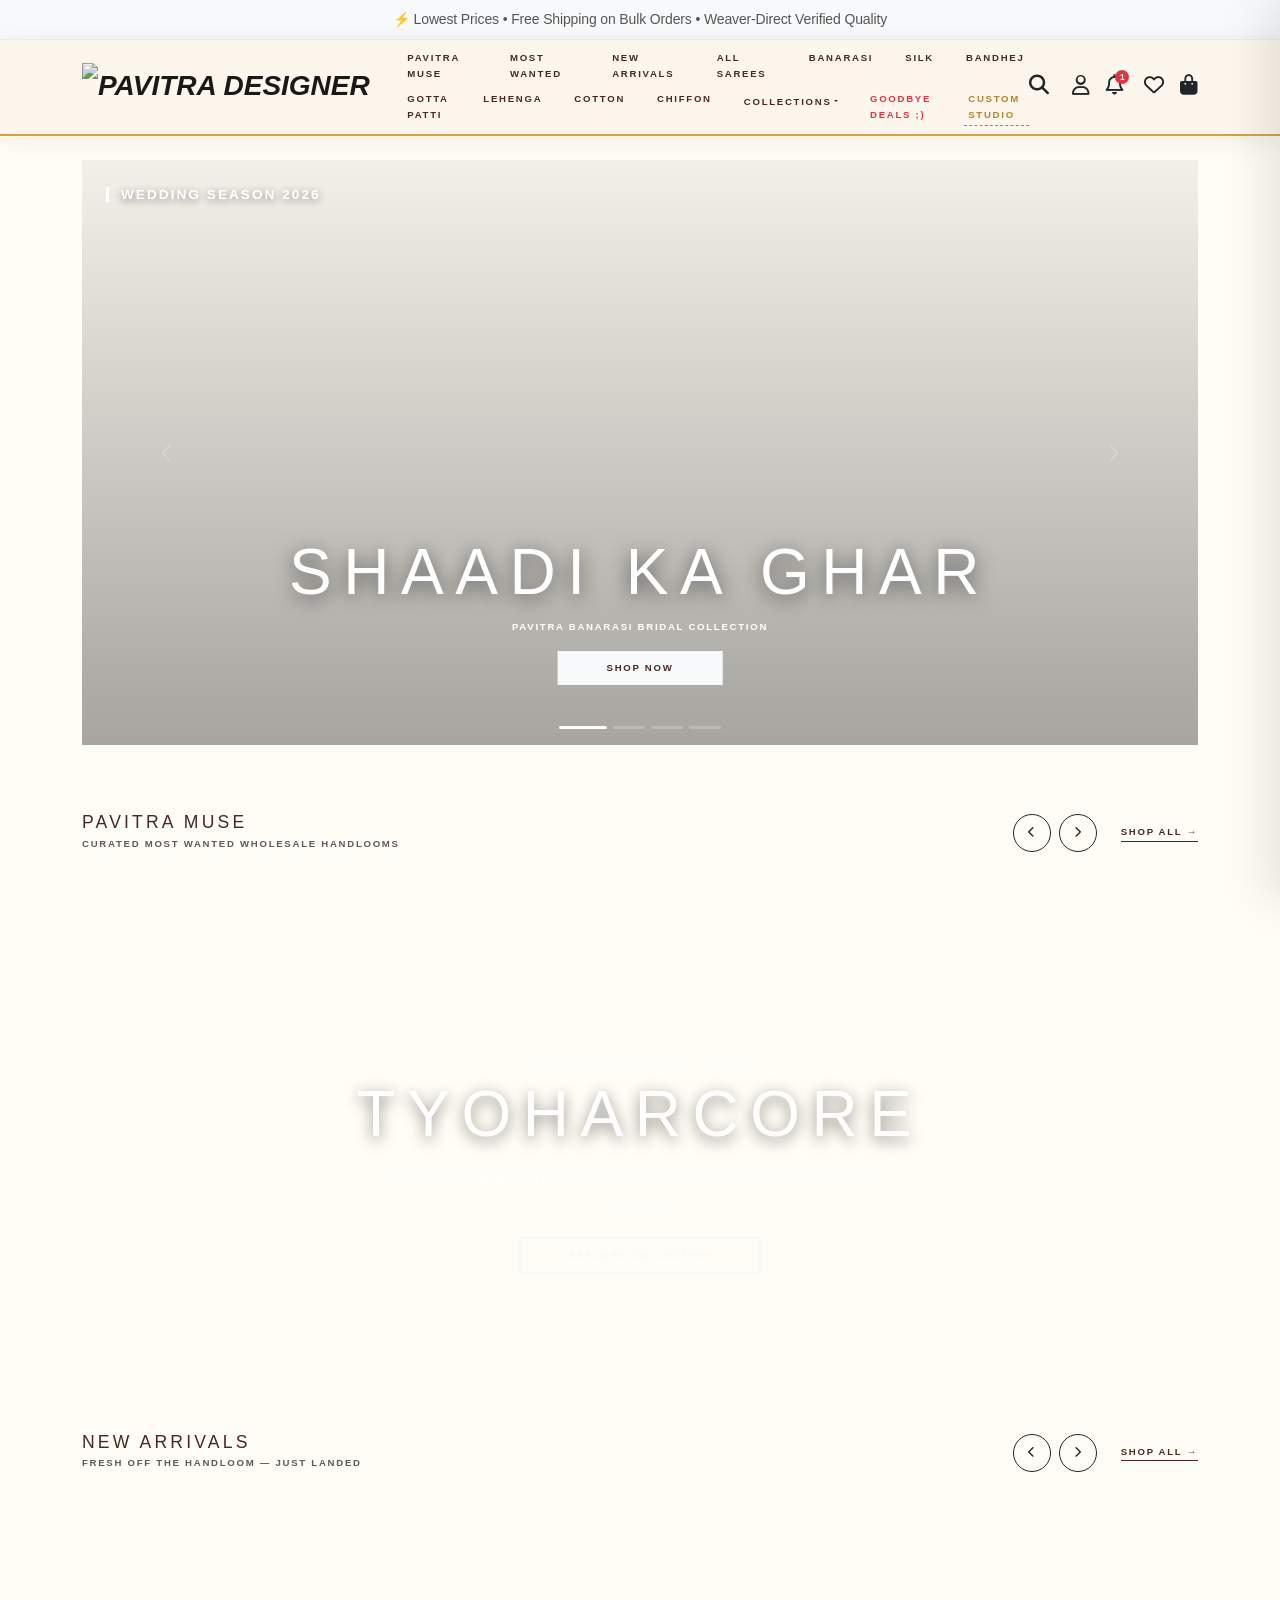
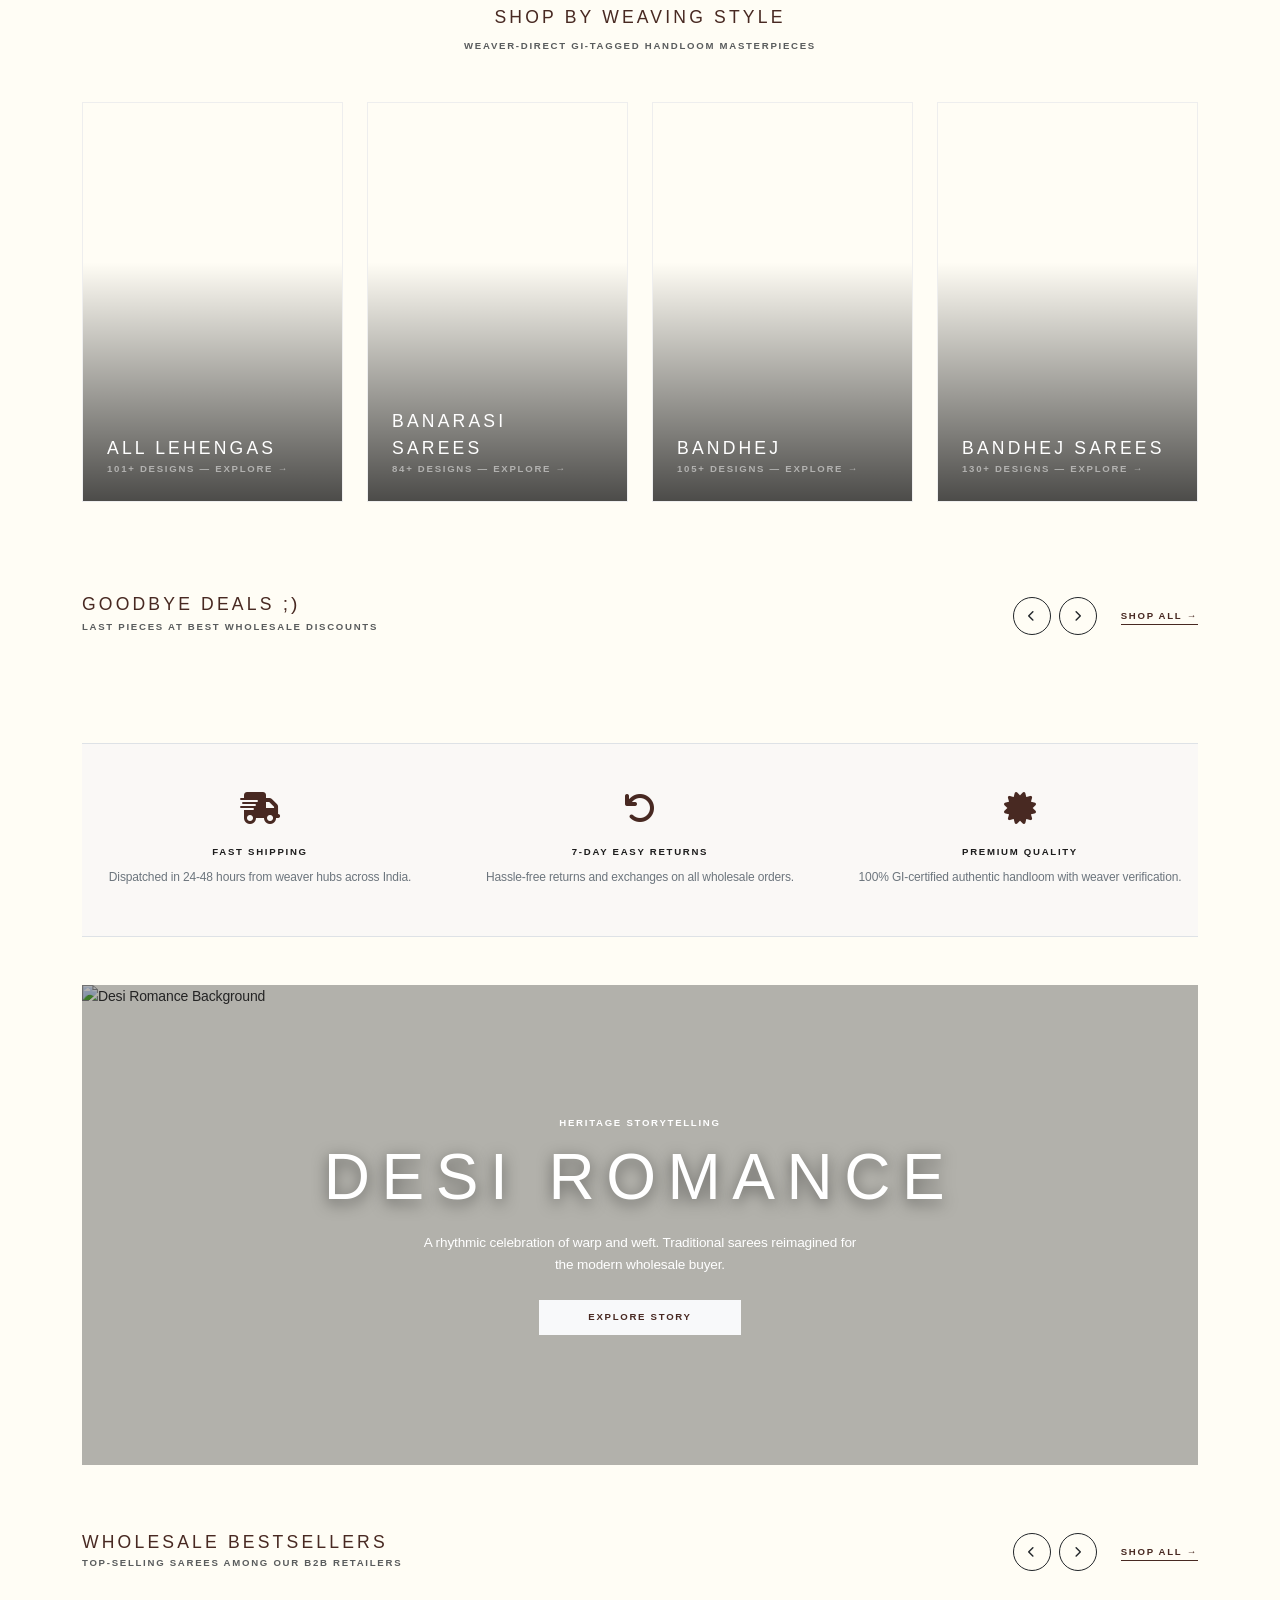
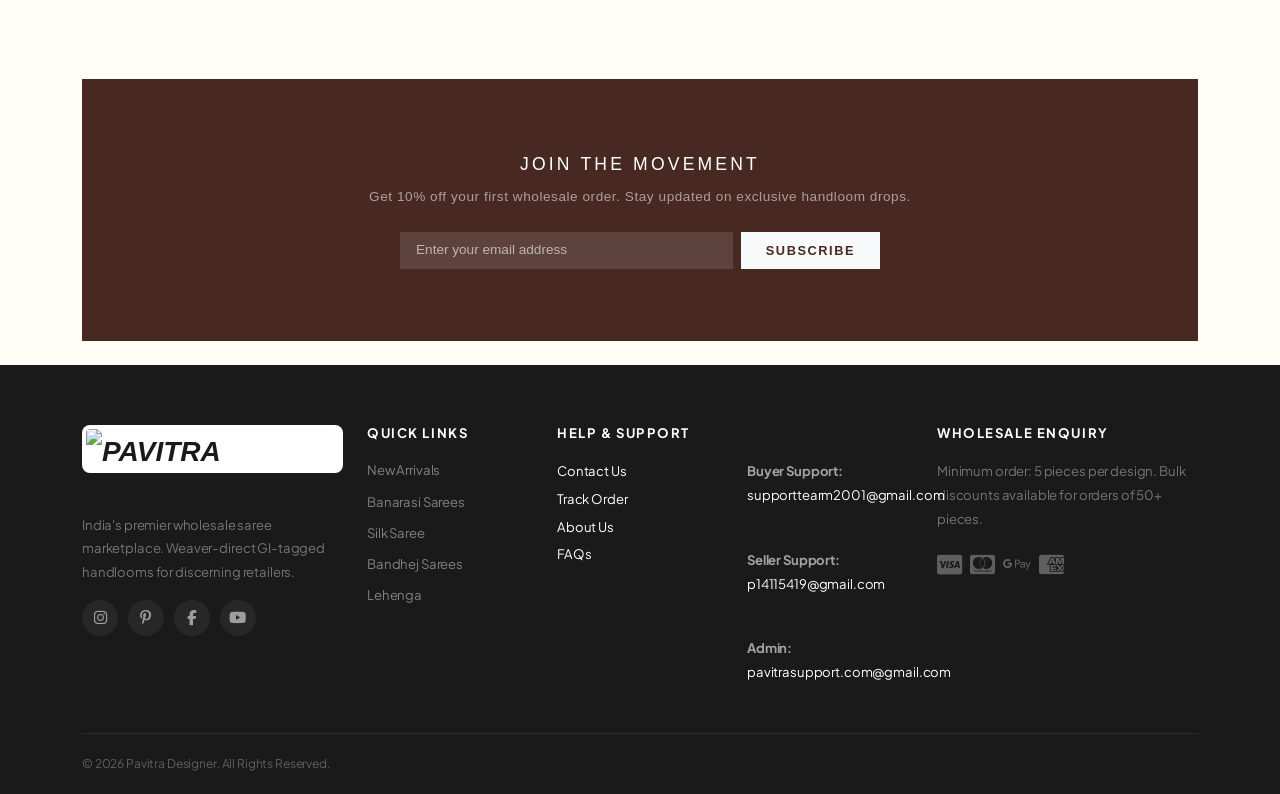
==== commit df1d59ce: "Apply Warm Cream Gold theme across entire app" ====
--- a/public/index.html
+++ b/public/index.html
@@ -14,13 +14,13 @@
     <meta property="og:site_name" content="Pavitra Designer">
     <meta property="og:url" content="http://pavitra-b2b-app-production.up.railway.app/">
     <title>Pavitra Designer Wholesale - Pavitra Style Shop</title>
-    <link href="https://cdn.jsdelivr.net/npm/bootstrap@5.3.3/dist/css/bootstrap.min.css" rel="stylesheet">
+    <link href="https://cdn.jsdelivr.net/npm/bootstrap@5.3.3/dist/css/bootstrap.min.css?v=1787154214.01276" rel="stylesheet">
     <link rel="stylesheet" href="https://cdnjs.cloudflare.com/ajax/libs/font-awesome/6.5.1/css/all.min.css">
     <link rel="preconnect" href="https://fonts.googleapis.com">
     <link rel="preconnect" href="https://fonts.gstatic.com" crossorigin>
     <link href="https://fonts.googleapis.com/css2?family=Inter:wght@300;400;500;600;700&family=Outfit:wght@400;500;600;700;800&family=Plus+Jakarta+Sans:wght@400;500;600;700;800&display=swap" rel="stylesheet">
-    <link rel="stylesheet" href="assets/css/pavitra.css?v=1784531520">
-    <link rel="stylesheet" href="assets/css/typography.css?v=1784531520">
+    <link rel="stylesheet" href="assets/css/pavitra.css?v=1787154214.01276">
+    <link rel="stylesheet" href="assets/css/typography.css?v=1787154214.01276">
     <script src="https://code.jquery.com/jquery-3.7.1.min.js"></script>
     <script src="https://checkout.razorpay.com/v1/checkout.js"></script>
     <script>
@@ -35,6 +35,12 @@
         }
     </script>
     <script src="https://cdn.jsdelivr.net/npm/jsqr@1.4.0/dist/jsQR.min.js"></script>
+    <style>
+        body { background-color: #FFFDF5 !important; color: #333; }
+        .pavitra-mobile-header, .meesho-mobile-header { background-color: #FFFBEA !important; border-bottom: 1.5px solid #E6D8B8 !important; }
+        .pavitra-mobile-nav, .meesho-mobile-nav { background-color: #FFFBEA !important; border-top: 1.5px solid #E6D8B8 !important; }
+        .pavitra-mobile-nav .nav-item.active span, .pavitra-mobile-nav .nav-item.active i { color: #c48a14 !important; }
+    </style>
 </head>
 <body>
     <div class="py-2 hide-on-mobile text-center" style="background-color: #F8F9FA; border-bottom: 1px solid #ECEFF1; color: #555;">
@@ -1956,3 +1962,5 @@
 </html>
 
 
+
+
